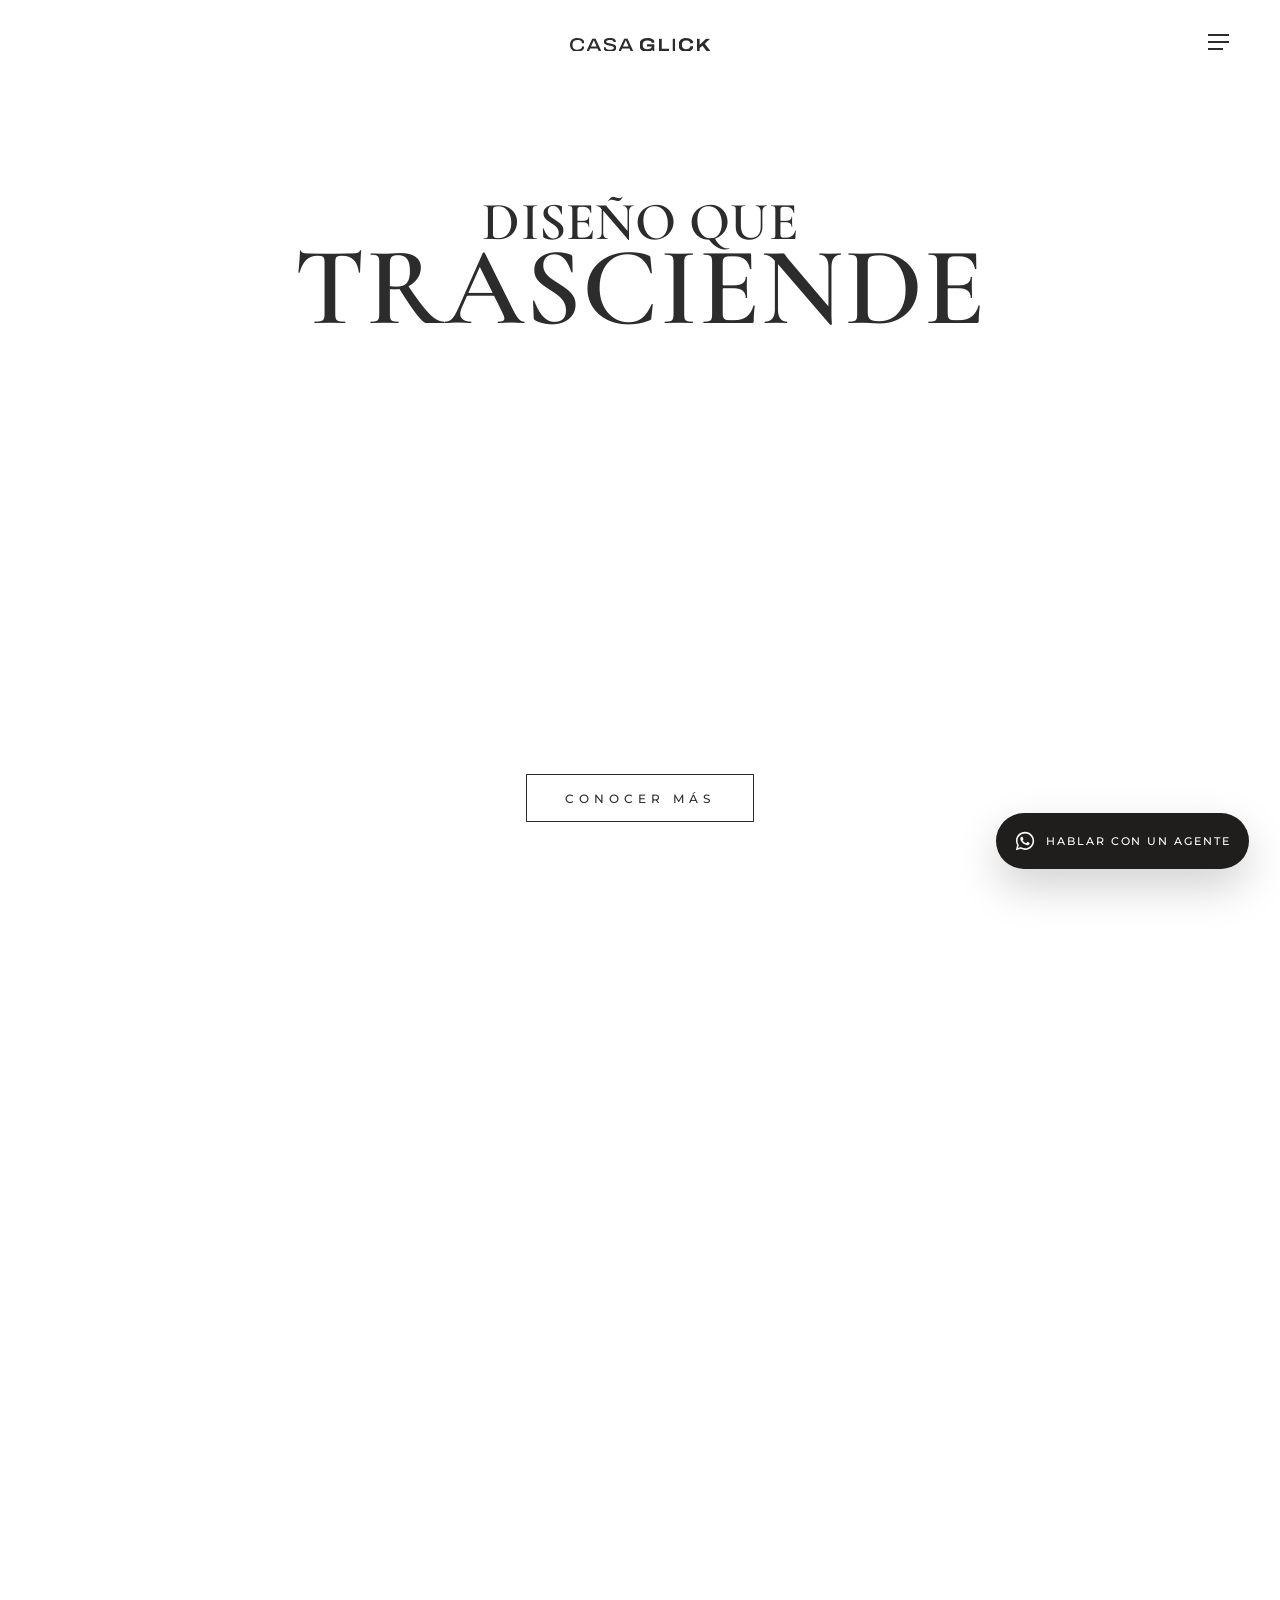
==== furniture/index.html @ c1eacb92 "furniture init" ====
<!doctype html>
<html lang="es">
<head>
  <meta charset="utf-8" />
  <meta name="viewport" content="width=device-width, initial-scale=1" />
  <title>Casa Glick | Diseño que trasciende</title>
  <meta name="description" content="Casa Glick — mobiliario, decoración y soluciones para espacios residenciales, comerciales y hospitality." />
  <link rel="preconnect" href="https://fonts.googleapis.com">
  <link rel="preconnect" href="https://fonts.gstatic.com" crossorigin>
  <link href="https://fonts.googleapis.com/css2?family=Cormorant+Garamond:wght@500;600&family=Montserrat:wght@400;500;600&display=swap" rel="stylesheet">
  <link rel="stylesheet" href="styles.css" />
</head>
<body>
  <header class="hero__header">
    <a class="brand" href="#inicio" aria-label="Casa Glick inicio">
      <svg class="brand__svg" aria-hidden="true" width="1174" height="114" viewBox="0 0 1174 114" fill="none" xmlns="http://www.w3.org/2000/svg">
<mask id="mask0_73_140" style="mask-type:luminance" maskUnits="userSpaceOnUse" x="0" y="0" width="1174" height="114">
<path d="M1173.44 0H0V114H1173.44V0Z" fill="white"/>
</mask>
<g mask="url(#mask0_73_140)">
<mask id="mask1_73_140" style="mask-type:luminance" maskUnits="userSpaceOnUse" x="0" y="-1" width="120" height="115">
<path d="M119.34 -0.0701904H0.134277V113.628H119.34V-0.0701904Z" fill="white"/>
</mask>
<g mask="url(#mask1_73_140)">
<mask id="mask2_73_140" style="mask-type:luminance" maskUnits="userSpaceOnUse" x="0" y="0" width="120" height="114">
<path d="M62.056 113.63C48.6684 113.63 37.3445 111.558 28.1114 107.403C18.8693 103.249 11.8973 96.9621 7.19553 88.5503C2.48475 80.1385 0.142822 69.5935 0.142822 56.9153C0.142822 38.278 5.50862 24.1576 16.2492 14.5712C26.9808 4.98483 42.1989 0.19165 61.8944 0.19165C73.0747 0.19165 82.9718 1.78937 91.6127 4.98482C100.245 8.18028 107.019 12.9217 111.945 19.2003C116.872 25.4876 119.33 33.3726 119.33 42.8467H99.2397C99.2397 36.8789 97.6874 31.9562 94.5918 28.0698C91.4961 24.1835 87.1263 21.2558 81.4823 19.2867C75.8384 17.3176 69.2522 16.333 61.7329 16.333C53.2087 16.333 45.8778 17.7667 39.7403 20.6512C33.6028 23.5271 28.8651 27.8367 25.5452 33.5885C22.2252 39.3403 20.5652 46.4826 20.5652 54.998V58.8326C20.5652 67.4603 22.2252 74.6285 25.5452 80.3198C28.8651 86.0198 33.6208 90.2776 39.8211 93.1017C46.0213 95.9258 53.433 97.3335 62.0649 97.3335C69.7009 97.3335 76.3678 96.3748 82.0656 94.4576C87.7634 92.5403 92.1601 89.6385 95.2647 85.7521C98.3604 81.8657 99.9127 76.9948 99.9127 71.1308H119.339C119.339 80.5012 116.872 88.3603 111.954 94.6994C107.028 101.038 100.281 105.78 91.7025 108.923C83.1244 112.067 73.2452 113.639 62.0739 113.639L62.056 113.63Z" fill="white"/>
</mask>
<g mask="url(#mask2_73_140)">
<mask id="mask3_73_140" style="mask-type:luminance" maskUnits="userSpaceOnUse" x="0" y="0" width="120" height="114">
<path d="M119.519 0H0V113.793H119.519V0Z" fill="white"/>
</mask>
<g mask="url(#mask3_73_140)">
<path d="M119.341 0.19165H0.135498V113.63H119.341V0.19165Z" fill="currentColor"/>
</g>
</g>
</g>
<mask id="mask4_73_140" style="mask-type:luminance" maskUnits="userSpaceOnUse" x="135" y="2" width="128" height="111">
<path d="M262.772 2.14203H135.904V112.212H262.772V2.14203Z" fill="white"/>
</mask>
<g mask="url(#mask4_73_140)">
<path d="M135.904 112.022L187.184 2.14203H211.321L262.763 112.022H240.788L229.635 87.5125H167.704L156.55 112.022H135.904ZM175.026 71.3366H222.304L208.315 40.2629C207.759 39.2007 207.068 37.6979 206.234 35.7807C205.399 33.8634 204.538 31.7993 203.649 29.6143C202.761 27.4293 201.927 25.3479 201.155 23.3702C200.374 21.3925 199.764 19.8725 199.324 18.8102H198.158C197.27 20.9434 196.238 23.4047 195.08 26.177C193.914 28.9579 192.774 31.6179 191.67 34.1829C190.558 36.7479 189.67 38.8293 189.006 40.427L175.026 71.3366Z" fill="currentColor"/>
</g>
<mask id="mask5_73_140" style="mask-type:luminance" maskUnits="userSpaceOnUse" x="278" y="-1" width="109" height="115">
<path d="M386.58 -0.0701904H278.591V113.74H386.58V-0.0701904Z" fill="white"/>
</mask>
<g mask="url(#mask5_73_140)">
<mask id="mask6_73_140" style="mask-type:luminance" maskUnits="userSpaceOnUse" x="278" y="0" width="109" height="114">
<path d="M332.922 113.741C325.609 113.741 318.691 113.18 312.149 112.066C305.617 110.943 299.829 109.078 294.787 106.469C289.744 103.861 285.787 100.363 282.907 95.9935C280.026 91.6235 278.591 86.1307 278.591 79.5239V78.168C278.591 77.6844 278.644 77.2871 278.752 76.9675H298.69C298.573 77.3907 298.493 77.9003 298.439 78.4876C298.385 79.0748 298.358 79.7398 298.358 80.4912C298.358 84.2221 299.767 87.3657 302.593 89.9221C305.42 92.4785 309.43 94.4044 314.635 95.6826C319.839 96.9607 325.878 97.5998 332.742 97.5998C336.179 97.5998 339.499 97.4444 342.711 97.1162C345.923 96.7967 348.938 96.2612 351.765 95.5185C354.591 94.7757 357.05 93.7912 359.158 92.5648C361.258 91.3385 362.918 89.8703 364.147 88.1689C365.368 86.4675 365.978 84.4898 365.978 82.253C365.978 78.9453 364.811 76.2507 362.487 74.178C360.163 72.0967 356.978 70.3953 352.931 69.0566C348.884 67.7266 344.371 66.5521 339.391 65.5417C334.411 64.5312 329.225 63.5207 323.859 62.5016C318.484 61.4912 313.307 60.213 308.327 58.6671C303.338 57.1212 298.824 55.178 294.787 52.8289C290.74 50.4885 287.555 47.5003 285.231 43.873C282.907 40.2457 281.74 35.7721 281.74 30.4348C281.74 25.7453 282.853 21.5048 285.069 17.7221C287.285 13.9394 290.578 10.7439 294.957 8.1271C299.327 5.51892 304.702 3.54118 311.073 2.21118C317.443 0.881184 324.837 0.216187 333.254 0.216187C341.123 0.216187 348.122 0.907099 354.277 2.29755C360.424 3.68801 365.601 5.70892 369.809 8.37756C374.018 11.0462 377.203 14.2935 379.365 18.1366C381.528 21.9712 382.605 26.3498 382.605 31.2466V33.6475H362.999V31.2466C362.999 28.2671 361.779 25.6762 359.347 23.4912C356.906 21.3062 353.505 19.5703 349.127 18.2921C344.748 17.0139 339.678 16.3748 333.927 16.3748C326.838 16.3748 320.934 16.9103 316.232 17.9725C311.521 19.0435 307.977 20.5635 305.599 22.5325C303.212 24.5016 302.028 26.8767 302.028 29.6489C302.028 32.4212 303.221 34.8998 305.599 36.7653C307.977 38.6307 311.189 40.1766 315.236 41.403C319.283 42.6294 323.796 43.7176 328.776 44.6762C333.756 45.6348 338.916 46.6539 344.227 47.7162C349.548 48.7871 354.726 50.0912 359.769 51.6371C364.802 53.183 369.343 55.1521 373.389 57.553C377.427 59.9539 380.613 62.968 382.946 66.5953C385.27 70.2226 386.436 74.6444 386.436 79.8694C386.436 87.9703 384.166 94.5339 379.626 99.543C375.085 104.552 368.795 108.179 360.765 110.416C352.734 112.653 343.456 113.776 332.931 113.776L332.922 113.741Z" fill="white"/>
</mask>
<g mask="url(#mask6_73_140)">
<mask id="mask7_73_140" style="mask-type:luminance" maskUnits="userSpaceOnUse" x="278" y="0" width="109" height="114">
<path d="M386.552 0H278.447V113.793H386.552V0Z" fill="white"/>
</mask>
<g mask="url(#mask7_73_140)">
<path d="M386.3 0.19165H278.589V113.743H386.3V0.19165Z" fill="currentColor"/>
</g>
</g>
</g>
<mask id="mask8_73_140" style="mask-type:luminance" maskUnits="userSpaceOnUse" x="402" y="2" width="128" height="111">
<path d="M529.168 2.14203H402.3V112.212H529.168V2.14203Z" fill="white"/>
</mask>
<g mask="url(#mask8_73_140)">
<path d="M402.3 112.022L453.58 2.14203H477.717L529.159 112.022H507.184L496.031 87.5125H434.1L422.947 112.022H402.3ZM441.422 71.3366H488.7L474.72 40.2629C474.164 39.2007 473.473 37.6979 472.639 35.7807C471.804 33.8634 470.943 31.7993 470.064 29.6143C469.175 27.4293 468.341 25.3479 467.569 23.3702C466.788 21.3925 466.178 19.8725 465.739 18.8102H464.572C463.684 20.9434 462.661 23.4047 461.494 26.177C460.328 28.9579 459.188 31.6179 458.085 34.1829C456.972 36.7479 456.084 38.8293 455.42 40.427L441.44 71.3366H441.422Z" fill="currentColor"/>
</g>
<mask id="mask9_73_140" style="mask-type:luminance" maskUnits="userSpaceOnUse" x="578" y="0" width="130" height="114">
<path d="M707.551 0.112732H578.709V113.983H707.551V0.112732Z" fill="white"/>
</mask>
<g mask="url(#mask9_73_140)">
<mask id="mask10_73_140" style="mask-type:luminance" maskUnits="userSpaceOnUse" x="578" y="0" width="130" height="114">
<path d="M641.439 113.785C620.954 113.785 605.421 109.147 594.842 99.88C584.263 90.6045 578.978 76.32 578.978 57.035C578.978 44.3482 581.607 33.7945 586.865 25.3741C592.124 16.9536 599.795 10.6405 609.872 6.42591C619.949 2.22 631.963 0.112732 645.925 0.112732C654.674 0.112732 662.785 0.941819 670.26 2.59136C677.734 4.24955 684.266 6.74547 689.857 10.105C695.447 13.4646 699.79 17.6705 702.894 22.74C705.999 27.8009 707.542 33.7427 707.542 40.5655H680.964C680.964 37.1541 680.049 34.2005 678.228 31.6959C676.397 29.1914 673.903 27.1359 670.753 25.5382C667.595 23.9405 663.97 22.74 659.869 21.9368C655.769 21.1423 651.453 20.7364 646.912 20.7364C640.604 20.7364 634.951 21.4273 629.971 22.8177C624.982 24.2082 620.72 26.3327 617.185 29.2173C613.641 32.0932 610.958 35.6427 609.127 39.8486C607.297 44.0632 606.382 49.0464 606.382 54.7982V59.1164C606.382 67.01 607.88 73.4527 610.868 78.4618C613.856 83.4709 618.208 87.1759 623.906 89.5768C629.603 91.9777 636.557 93.1695 644.75 93.1695C652.395 93.1695 658.927 92.3146 664.356 90.6132C669.784 88.9118 673.966 86.4591 676.9 83.2636C679.834 80.0682 681.296 76.225 681.296 71.7514V70.6286H642.426V51.4473H707.542V111.885H690.763L688.268 98.9386C684.5 102.35 680.265 105.148 675.563 107.333C670.852 109.518 665.675 111.142 660.031 112.204C654.387 113.266 648.177 113.802 641.43 113.802L641.439 113.785Z" fill="white"/>
</mask>
<g mask="url(#mask10_73_140)">
<mask id="mask11_73_140" style="mask-type:luminance" maskUnits="userSpaceOnUse" x="578" y="0" width="130" height="114">
<path d="M707.641 0.000305176H578.862V113.793H707.641V0.000305176Z" fill="white"/>
</mask>
<g mask="url(#mask11_73_140)">
<path d="M707.551 0.112732H578.978V113.724H707.551V0.112732Z" fill="currentColor"/>
</g>
</g>
</g>
<mask id="mask12_73_140" style="mask-type:luminance" maskUnits="userSpaceOnUse" x="738" y="1" width="93" height="111">
<path d="M830.166 1.80505H738.086V111.996H830.166V1.80505Z" fill="white"/>
</mask>
<g mask="url(#mask12_73_140)">
<mask id="mask13_73_140" style="mask-type:luminance" maskUnits="userSpaceOnUse" x="738" y="2" width="93" height="110">
<path d="M738.355 111.842V2.065H765.086V90.1041H830.166V111.842H738.355Z" fill="white"/>
</mask>
<g mask="url(#mask13_73_140)">
<mask id="mask14_73_140" style="mask-type:luminance" maskUnits="userSpaceOnUse" x="738" y="1" width="93" height="111">
<path d="M830.175 1.86438H738.221V111.926H830.175V1.86438Z" fill="white"/>
</mask>
<g mask="url(#mask14_73_140)">
<path d="M830.166 2.065H738.355V111.738H830.166V2.065Z" fill="currentColor"/>
</g>
</g>
</g>
<mask id="mask15_73_140" style="mask-type:luminance" maskUnits="userSpaceOnUse" x="852" y="2" width="27" height="110">
<path d="M878.977 2.06409H852.247V111.841H878.977V2.06409Z" fill="white"/>
</mask>
<g mask="url(#mask15_73_140)">
<mask id="mask16_73_140" style="mask-type:luminance" maskUnits="userSpaceOnUse" x="852" y="1" width="28" height="111">
<path d="M879.059 1.86499H852.14V111.927H879.059V1.86499Z" fill="white"/>
</mask>
<g mask="url(#mask16_73_140)">
<path d="M878.978 2.06372H852.248V111.797H878.978V2.06372Z" fill="currentColor"/>
</g>
</g>
<mask id="mask17_73_140" style="mask-type:luminance" maskUnits="userSpaceOnUse" x="905" y="0" width="124" height="114">
<path d="M1028.13 0.112732H905.743V113.759H1028.13V0.112732Z" fill="white"/>
</mask>
<g mask="url(#mask17_73_140)">
<mask id="mask18_73_140" style="mask-type:luminance" maskUnits="userSpaceOnUse" x="906" y="0" width="122" height="114">
<path d="M969.452 113.748C955.615 113.748 943.986 111.667 934.574 107.513C925.161 103.359 918.055 97.0713 913.236 88.6508C908.418 80.2304 906.013 69.6336 906.013 56.8431C906.013 38.1972 911.468 24.0767 922.371 14.4904C933.273 4.89536 948.912 0.102173 969.281 0.102173C980.686 0.102173 990.789 1.81218 999.592 5.21491C1008.39 8.62628 1015.29 13.6094 1020.27 20.1558C1025.25 26.7108 1027.74 34.7772 1027.74 44.3722H1001.33C1001.33 39.2595 999.977 34.9672 997.259 31.504C994.549 28.0408 990.78 25.3808 985.971 23.5154C981.152 21.6499 975.535 20.7172 969.12 20.7172C961.367 20.7172 954.835 22.0472 949.523 24.7158C944.211 27.3758 940.191 31.2449 937.481 36.3058C934.771 41.3667 933.416 47.4726 933.416 54.6063V59.0799C933.416 66.3258 934.771 72.4836 937.481 77.5445C940.191 82.6054 944.211 86.4744 949.523 89.1344C954.835 91.8031 961.367 93.1331 969.12 93.1331C975.867 93.1331 981.708 92.2522 986.635 90.499C991.561 88.7372 995.383 86.1031 998.093 82.5881C1000.8 79.0731 1002.17 74.8154 1002.17 69.7976H1027.9C1027.9 79.2804 1025.43 87.2777 1020.51 93.7722C1015.58 100.275 1008.74 105.233 1000 108.635C991.256 112.047 981.071 113.748 969.452 113.748Z" fill="white"/>
</mask>
<g mask="url(#mask18_73_140)">
<mask id="mask19_73_140" style="mask-type:luminance" maskUnits="userSpaceOnUse" x="905" y="0" width="124" height="114">
<path d="M1028.08 0H905.977V113.793H1028.08V0Z" fill="white"/>
</mask>
<g mask="url(#mask19_73_140)">
<path d="M1027.87 0.112427H906.013V113.758H1027.87V0.112427Z" fill="currentColor"/>
</g>
</g>
</g>
<mask id="mask20_73_140" style="mask-type:luminance" maskUnits="userSpaceOnUse" x="1054" y="1" width="120" height="111">
<path d="M1173.37 1.80505H1054.33V111.953H1173.37V1.80505Z" fill="white"/>
</mask>
<g mask="url(#mask20_73_140)">
<mask id="mask21_73_140" style="mask-type:luminance" maskUnits="userSpaceOnUse" x="1054" y="2" width="120" height="110">
<path d="M1054.33 111.842V2.065H1081.07V55.4291L1138.67 2.065H1172.37L1124.06 47.1209L1173.37 111.842H1140.66L1104.97 63.7373L1081.07 83.0741V111.842H1054.33Z" fill="white"/>
</mask>
<g mask="url(#mask21_73_140)">
<mask id="mask22_73_140" style="mask-type:luminance" maskUnits="userSpaceOnUse" x="1054" y="1" width="120" height="111">
<path d="M1173.44 1.86438H1054.14V111.926H1173.44V1.86438Z" fill="white"/>
</mask>
<g mask="url(#mask22_73_140)">
<path d="M1173.37 2.065H1054.33V111.954H1173.37V2.065Z" fill="currentColor"/>
</g>
</g>
</g>
</g>
</svg>

    </a>

  </header>

  <button class="menu-toggle menu-toggle--global" type="button" aria-label="Abrir menú" aria-expanded="false" aria-controls="site-menu">
    <span></span>
    <span></span>
    <span></span>
  </button>

  <nav class="site-menu" id="site-menu" aria-hidden="true">
    <div class="site-menu__panel">
      <button class="site-menu__close" type="button" aria-label="Cerrar menú">
        <span></span>
        <span></span>
      </button>
      <a href="productos.html?filter=todo">Productos</a>
    </div>
  </nav>
  <main>
    <section class="hero scroll-section" id="inicio" aria-label="Casa Glick hero">
      <picture class="hero__background" aria-hidden="true">
        <source media="(max-width: 760px)" srcset="assets/hero-mobile.webp" />
        <img src="assets/hero-desk.webp" alt="" />
      </picture>

      <div class="hero__content">
        <h1 class="hero__title reveal reveal--title">
          <span>Diseño que</span>
          <strong>Trasciende</strong>
        </h1>

        <a class="hero__button reveal reveal--button" href="#productos">Conocer más</a>
      </div>
    </section>

    <section class="products scroll-section" id="productos" aria-labelledby="products-title">
      <div class="products__motion section-motion-content">
        <div class="products__intro">
        <h2 id="products-title">Piezas que elevan cada espacio.</h2>
        <p>Explora nuestra curaduría de mobiliario y decoración para proyectos residenciales, comerciales y de hospitality.</p>
      </div>

        <div class="products__grid" aria-label="Categorías de producto">
        <a class="product-category" href="productos.html?filter=poltronas" aria-label="Ver categoría Poltronas">
          <span class="product-category__media">
            <img src="assets/category-poltrona.webp" alt="Poltrona de piel café Casa Glick" loading="lazy" />
          </span>
          <span class="product-category__title">Poltronas</span>
        </a>

        <a class="product-category" href="productos.html?filter=sillas" aria-label="Ver categoría Sillas">
          <span class="product-category__media">
            <img src="assets/category-sillas.webp" alt="Silla contemporánea Casa Glick" loading="lazy" />
          </span>
          <span class="product-category__title">Sillas</span>
        </a>

        <a class="product-category" href="productos.html?filter=mesas" aria-label="Ver categoría Mesas">
          <span class="product-category__media">
            <img src="assets/category-mesas.webp" alt="Mesa auxiliar con cubierta de mármol" loading="lazy" />
          </span>
          <span class="product-category__title">Mesas</span>
        </a>

        <a class="product-category" href="productos.html?filter=sofas" aria-label="Ver categoría Sofás">
          <span class="product-category__media">
            <img src="assets/category-sofas.webp" alt="Sofá contemporáneo de piel café" loading="lazy" />
          </span>
          <span class="product-category__title">Sofás</span>
        </a>

        <a class="product-category" href="productos.html?filter=decoracion" aria-label="Ver categoría Decoración">
          <span class="product-category__media">
            <img src="assets/category-decoracion.webp" alt="Cuadro decorativo en tonos cálidos" loading="lazy" />
          </span>
          <span class="product-category__title">Decoración</span>
        </a>
        </div>

        <div class="products__actions">
          <a class="primary-button products__view-all" href="productos.html?filter=todo">Ver todo</a>
        </div>
      </div>
    </section>

    <section class="about scroll-section" id="about" aria-labelledby="about-title">
      <div class="about__motion section-motion-content">
        <figure class="about__media" aria-label="Mesa de trabajo Casa Glick con planos, materiales y acabados">
          <img src="assets/about-materials.webp" alt="Mesa de trabajo Casa Glick con planos, muestras de mármol, acabados y selección de materiales" loading="lazy" />
        </figure>

        <div class="about__content">
          <div class="about__text">
            <h2 id="about-title">Casa Glick</h2>
            <p>Integramos diseño, fabricación, suministro e instalación para desarrollar espacios donde cada detalle responde a una misma visión.</p>
            <p>Un equipo que coordina cada etapa para lograr resultados consistentes y una ejecución impecable.</p>
            <a class="about__link" href="#productos">
              <span>Descubre nuestro enfoque</span>
              <span aria-hidden="true">→</span>
            </a>
          </div>
        </div>
      </div>
    </section>

    <section class="lifestyle scroll-section" id="lifestyle" aria-label="Lifestyle Casa Glick">
      <div class="lifestyle__motion section-motion-content">
        <div class="lifestyle__carousel" aria-label="Carrusel de ambientes y lifestyle de productos">
          <div class="lifestyle__track">
            <figure class="lifestyle-item" aria-label="Mujer leyendo en poltrona de cuero">
              <img src="assets/lifestyle-reading-chair.webp" alt="Ambiente Casa Glick con mujer leyendo en poltrona de cuero marrón" loading="lazy">
            </figure>
            <figure class="lifestyle-item" aria-label="Mujer sentada en silla de comedor">
              <img src="assets/lifestyle-dining-chair.webp" alt="Ambiente Casa Glick con silla tapizada junto a mesa de comedor" loading="lazy">
            </figure>
            <figure class="lifestyle-item" aria-label="Mesa lateral con cubierta de mármol">
              <img src="assets/lifestyle-side-table.webp" alt="Ambiente Casa Glick con mesa lateral de base dorada y cubierta de mármol oscuro" loading="lazy">
            </figure>
            <figure class="lifestyle-item" aria-label="Sofá de piel en sala">
              <img src="assets/lifestyle-sofa.webp" alt="Ambiente Casa Glick con sofá de piel color café en sala contemporánea" loading="lazy">
            </figure>
          </div>
        </div>
      </div>
    </section>
  </main>


  <a class="whatsapp-float" href="https://wa.me/?text=Hola%2C%20me%20interesa%20conocer%20m%C3%A1s%20sobre%20Casa%20Glick." target="_blank" rel="noopener" aria-label="Hablar con un agente por WhatsApp">
    <svg class="whatsapp-float__icon" viewBox="0 0 24 24" aria-hidden="true">
      <path fill="currentColor" d="M12.04 2C6.57 2 2.12 6.37 2.12 11.75c0 1.72.46 3.4 1.33 4.88L2 22l5.51-1.41a10.07 10.07 0 0 0 4.53 1.1c5.47 0 9.92-4.37 9.92-9.75S17.51 2 12.04 2Zm0 17.97c-1.46 0-2.88-.39-4.12-1.12l-.3-.18-3.27.84.87-3.11-.2-.32a8.02 8.02 0 0 1-1.2-4.33c0-4.42 3.69-8.02 8.22-8.02s8.22 3.6 8.22 8.02-3.69 8.22-8.22 8.22Zm4.5-6.02c-.25-.12-1.47-.71-1.7-.79-.23-.08-.39-.12-.56.12-.16.24-.64.79-.78.95-.14.16-.29.18-.54.06-.25-.12-1.05-.38-2-1.2-.74-.65-1.24-1.45-1.39-1.69-.14-.24-.02-.37.11-.49.11-.11.25-.29.37-.43.12-.14.16-.24.25-.41.08-.16.04-.31-.02-.43-.06-.12-.56-1.32-.77-1.81-.2-.47-.41-.41-.56-.42h-.48c-.16 0-.43.06-.66.31-.23.24-.87.83-.87 2.02s.89 2.34 1.02 2.5c.12.16 1.75 2.62 4.24 3.67.59.25 1.05.4 1.41.51.59.18 1.13.16 1.56.1.48-.07 1.47-.59 1.68-1.16.21-.57.21-1.06.14-1.16-.06-.1-.22-.16-.47-.28Z"/>
    </svg>
    <span class="whatsapp-float__label">Hablar con un agente</span>
  </a>

  <script src="script.js"></script>
</body>
</html>
---- furniture/styles.css ----
:root {
  --bg: #e7e7e7;
  --ink: #2c2c2c;
  --muted: #5d5d5a;
  --line: rgba(44, 44, 44, 0.26);
  --white: #ffffff;
  --product-offset-y: 100px;
  --button-offset-y: 50px;
}

* {
  box-sizing: border-box;
}

html {
  scroll-behavior: smooth;
  scroll-snap-type: y proximity;
}

body {
  margin: 0;
  background: #e7e7e7;
  color: var(--ink);
  font-family: "Montserrat", system-ui, -apple-system, BlinkMacSystemFont, "Segoe UI", sans-serif;
}

a {
  color: inherit;
  text-decoration: none;
}

.hero {
  position: relative;
  min-height: 100svh;
  display: grid;
  grid-template-rows: 1fr;
  scroll-snap-align: start;
  overflow: hidden;
  background: var(--bg);
}

.hero__header {
  width: 100%;
  height: clamp(72px, 7vw, 92px);
  display: flex;
  align-items: center;
  justify-content: center;
  position: fixed;
  inset: 0 0 auto 0;
  padding: 0 clamp(24px, 4vw, 54px);
  z-index: 120;
  background: rgba(231, 231, 231, 0.66);
  backdrop-filter: blur(18px);
  -webkit-backdrop-filter: blur(18px);
}

.brand {
  font-size: clamp(27px, 3.1vw, 34px);
  line-height: 1;
  letter-spacing: 0.055em;
  font-weight: 600;
}

.hero__content {
  width: min(100%, 1080px);
  margin: 0 auto;
  padding: clamp(54px, 7vw, 82px) 24px clamp(42px, 6vw, 70px);
  display: flex;
  flex-direction: column;
  align-items: center;
  justify-content: center;
}

.hero__title {
  position: relative;
  z-index: 2;
  margin: 0;
  text-align: center;
  font-family: "Cormorant Garamond", Georgia, serif;
  text-transform: uppercase;
  color: var(--ink);
  font-weight: 600;
  line-height: 0.82;
  letter-spacing: -0.018em;
}

.hero__title span {
  display: block;
  font-size: clamp(38px, 4.2vw, 56px);
  letter-spacing: 0.005em;
}

.hero__title strong {
  display: block;
  margin-top: -0.02em;
  font-size: clamp(64px, 8.7vw, 116px);
  font-weight: 600;
  letter-spacing: 0.012em;
}

.hero__product {
  width: min(76vw, 745px);
  margin: clamp(20px, 3.4vw, 34px) 0 clamp(34px, 4.8vw, 54px);
  position: relative;
  top: var(--product-offset-y);
}

.hero__product img {
  display: block;
  width: 100%;
  height: auto;
  object-fit: contain;
}

.hero__button {
  position: relative;
  top: var(--button-offset-y);
  display: inline-flex;
  align-items: center;
  justify-content: center;
  min-width: 228px;
  min-height: 48px;
  padding: 15px 28px;
  border: 1px solid var(--ink);
  background: transparent;
  color: var(--ink);
  text-transform: uppercase;
  font-size: 12px;
  font-weight: 500;
  letter-spacing: 0.42em;
  transition: background 220ms ease, color 220ms ease, transform 220ms ease;
}

.hero__button:hover {
  background: var(--ink);
  color: var(--white);
  transform: translateY(-2px);
}

.menu-toggle {
  position: fixed;
  right: clamp(24px, 4vw, 54px);
  top: clamp(24px, 3.2vw, 34px);
  width: 21px;
  height: 16px;
  z-index: 140;
  border: 0;
  padding: 0;
  background: transparent;
  color: var(--ink);
  display: inline-flex;
  flex-direction: column;
  justify-content: space-between;
  cursor: pointer;
}

.menu-toggle span {
  display: block;
  width: 100%;
  height: 2px;
  background: currentColor;
  transform-origin: center;
  transition: transform 520ms cubic-bezier(0.16, 1, 0.3, 1), opacity 320ms ease, width 320ms ease;
}

.menu-toggle span:nth-child(3) {
  width: 74%;
}

body.menu-open .menu-toggle span:nth-child(1) {
  transform: translateY(7px) rotate(45deg);
}

body.menu-open .menu-toggle span:nth-child(2) {
  opacity: 0;
}

body.menu-open .menu-toggle span:nth-child(3) {
  width: 100%;
  transform: translateY(-7px) rotate(-45deg);
}

.site-menu {
  position: fixed;
  inset: 0;
  z-index: 110;
  pointer-events: none;
  background: rgba(231, 231, 231, 0);
  transition: background 520ms ease;
}

.site-menu__panel {
  position: absolute;
  top: 0;
  right: 0;
  width: min(420px, 100%);
  min-height: 100%;
  padding: clamp(118px, 12vw, 150px) clamp(28px, 5vw, 56px) 48px;
  background: rgba(231, 231, 231, 0.82);
  backdrop-filter: blur(22px);
  -webkit-backdrop-filter: blur(22px);
  border-left: 1px solid rgba(44, 44, 44, 0.12);
  transform: translateX(100%);
  transition: transform 720ms cubic-bezier(0.16, 1, 0.3, 1);
  display: flex;
  flex-direction: column;
  gap: 50px;
}

.site-menu__panel a {
  font-family: "Montserrat", system-ui, -apple-system, BlinkMacSystemFont, "Segoe UI", sans-serif;
  font-size: clamp(12px, 1.3vw, 16px);
  line-height: 1;
  text-transform: uppercase;
  letter-spacing: 0.24em;
  transition: color 220ms ease, transform 220ms ease;
}

.site-menu__panel a:hover {
  color: #c38f43;
  transform: translateX(4px);
}


body.menu-open {
  overflow: hidden;
}

body.menu-open .site-menu {
  pointer-events: auto;
  background: rgba(44, 44, 44, 0.12);
}

body.menu-open .site-menu__panel {
  transform: translateX(0);
}

.scroll-section {
  min-height: 100svh;
  scroll-snap-align: start;
  transition: opacity 1100ms cubic-bezier(0.16, 1, 0.3, 1), transform 1100ms cubic-bezier(0.16, 1, 0.3, 1);
  will-change: opacity, transform;
}


.section-reveal {
  opacity: 0;
  transform: translateY(74px);
  transition: opacity 1600ms cubic-bezier(0.16, 1, 0.3, 1), transform 1600ms cubic-bezier(0.16, 1, 0.3, 1);
  will-change: opacity, transform;
}

.section-reveal--delay {
  transition-delay: 220ms;
}

.scroll-section.is-visible-section .section-reveal {
  opacity: 1;
  transform: translateY(0);
}


.products {
  min-height: 100svh;
  padding: clamp(118px, 11vw, 145px) clamp(24px, 7vw, 92px) clamp(64px, 7vw, 90px);
  background: var(--bg);
  color: var(--ink);
  display: flex;
  flex-direction: column;
  justify-content: center;
}

.products__intro {
  width: min(100%, 620px);
  margin: 0 auto;
  text-align: center;
}


.products__intro h2 {
  margin: 0;
  font-family: "Cormorant Garamond", Georgia, serif;
  font-size: clamp(32px, 3.2vw, 42px);
  line-height: 1.05;
  font-weight: 600;
  color: var(--ink);
}

.products__intro p {
  max-width: 540px;
  margin: 24px auto 0;
  color: rgba(44, 44, 44, 0.48);
  line-height: 1.55;
  font-size: 14px;
}

.products__grid {
  width: min(100%, 980px);
  margin: clamp(144px, 13.5vw, 176px) auto 0;
  display: grid;
  grid-template-columns: repeat(4, minmax(0, 1fr));
  gap: clamp(28px, 3.2vw, 40px);
}

.product-category {
  display: block;
  text-align: center;
  outline-offset: 8px;
}

.product-category__media {
  display: block;
  aspect-ratio: 1 / 1;
  overflow: hidden;
  background: #e5e5e5;
}

.product-category__media img {
  display: block;
  width: 100%;
  height: 100%;
  object-fit: cover;
  transition: transform 700ms cubic-bezier(0.16, 1, 0.3, 1), filter 700ms cubic-bezier(0.16, 1, 0.3, 1);
}

.product-category__title {
  display: block;
  margin-top: 20px;
  text-transform: uppercase;
  letter-spacing: 0.32em;
  font-size: 13px;
  font-weight: 500;
  color: #121212;
  transition: color 220ms ease, transform 220ms ease;
}

.product-category:hover .product-category__media img {
  transform: scale(1.045);
  filter: contrast(1.02);
}

.product-category:hover .product-category__title {
  color: #c38f43;
  transform: translateY(-1px);
}

@media (max-width: 760px) {
  .hero {
    min-height: 100svh;
  }

  .hero__header {
    padding-top: 31px;
  }

  .menu-toggle {
    width: 17px;
    height: 13px;
    top: 24px;
    right: 24px;
  }

  body.menu-open .menu-toggle span:nth-child(1) {
    transform: translateY(5.5px) rotate(45deg);
  }

  body.menu-open .menu-toggle span:nth-child(3) {
    transform: translateY(-5.5px) rotate(-45deg);
  }

  .brand {
    font-size: 25px;
  }

  .hero__content {
    justify-content: start;
    padding-top: clamp(82px, 18vh, 128px);
    padding-bottom: 64px;
  }

  .hero__title span {
    font-size: clamp(31px, 9.3vw, 42px);
  }

  .hero__title strong {
    font-size: clamp(54px, 15.8vw, 76px);
  }

  .hero__product {
    width: min(96vw, 500px);
    margin-top: 42px;
    margin-bottom: 70px;
    margin-left: auto;
    margin-right: auto;
    display: flex;
    justify-content: center;
  }

  .hero__button {
    min-width: 216px;
    font-size: 11px;
    letter-spacing: 0.36em;
  }

  .products {
    min-height: 100svh;
    padding: 104px 22px 64px;
  }

  .products__intro p {
    font-size: 13px;
  }

  .products__grid {
    grid-template-columns: repeat(2, minmax(0, 1fr));
    gap: 34px 18px;
    margin-top: 108px;
  }

  .product-category__title {
    margin-top: 15px;
    font-size: 10px;
    letter-spacing: 0.28em;
  }
}

@media (max-width: 420px) {
  .hero__content {
    padding-inline: 16px;
  }

  .hero__title strong {
    font-size: clamp(48px, 15vw, 64px);
  }

  .hero__product {
    width: 104vw;
    max-width: 430px;
    margin-top: 46px;
    margin-bottom: 76px;
    transform: translateX(-1.5vw);
  }

  .products {
    padding-inline: 18px;
  }


  .products__intro h2 {
    font-size: 31px;
  }

  .products__grid {
    gap: 30px 14px;
  }
}

/* Entrada del hero */
.brand,
.reveal {
  opacity: 0;
  transform: translateY(34px);
  will-change: opacity, transform;
}

.hero.is-visible .brand {
  animation: heroRise 1600ms cubic-bezier(0.16, 1, 0.3, 1) 120ms forwards;
}

.hero.is-visible .reveal--title {
  animation: heroRise 1800ms cubic-bezier(0.16, 1, 0.3, 1) 360ms forwards;
}

.hero.is-visible .reveal--product {
  animation: productRise 2300ms cubic-bezier(0.16, 1, 0.3, 1) 760ms forwards;
}

.hero.is-visible .reveal--button {
  animation: heroRise 1700ms cubic-bezier(0.16, 1, 0.3, 1) 1250ms forwards;
}

@keyframes heroRise {
  from {
    opacity: 0;
    transform: translateY(42px);
  }

  to {
    opacity: 1;
    transform: translateY(0);
  }
}

@keyframes productRise {
  from {
    opacity: 0;
    transform: translateY(76px) scale(0.982);
  }

  to {
    opacity: 1;
    transform: translateY(0) scale(1);
  }
}

@media (prefers-reduced-motion: reduce) {
  .brand,
  .reveal,
  .section-reveal,
  .scroll-section {
    opacity: 1;
    transform: none;
    animation: none !important;
    transition: none !important;
  }
}

.brand {
  display: inline-flex;
  width: clamp(105px, 11vw, 145px);
  color: var(--ink);
}

.brand__svg {
  display: block;
  width: 100%;
  height: auto;
}

/* Ocultado suave por dirección/posición */
.hero__content,
.scroll-section .section-reveal {
  transition: opacity 1600ms cubic-bezier(0.16, 1, 0.3, 1), transform 1600ms cubic-bezier(0.16, 1, 0.3, 1);
  will-change: opacity, transform;
}

.scroll-section.is-before .section-reveal,
.hero.scroll-section.is-before .hero__content {
  opacity: 0;
  transform: translateY(-92px);
  pointer-events: none;
}

.scroll-section.is-after .section-reveal,
.hero.scroll-section.is-after .hero__content {
  opacity: 0;
  transform: translateY(92px);
  pointer-events: none;
}

.scroll-section.is-visible-section .section-reveal,
.hero.scroll-section.is-visible-section .hero__content {
  opacity: 1;
  transform: translateY(0);
  pointer-events: auto;
}

@media (max-width: 760px) {
  .hero__header {
    height: 76px;
    padding-top: 0;
  }

  .menu-toggle span {
    height: 2px;
  }

  .site-menu__panel a {
    font-size: 12px;
  }
}


/* Ajustes v4 */
.hero__header {
  position: fixed;
  top: 0;
  left: 0;
  right: 0;
  z-index: 300;
  transform: translateZ(0);
}

.brand {
  opacity: 1;
  transform: none;
  animation: none !important;
}

.site-menu {
  z-index: 260;
}

.menu-toggle {
  z-index: 340;
}


body.menu-open .brand {
  opacity: 1;
  transform: none;
}


/* Ajustes v6: transicion de bloques mas suave y menu simplificado */
.site-menu__panel {
  gap: 0;
  justify-content: center;
}

.site-menu__panel a {
  margin: 0 0 100px;
}

.site-menu__panel a:last-child {
  margin-bottom: 0;
}

/* Evita el ocultado brusco por clases anteriores */
.scroll-section.is-before .section-reveal,
.scroll-section.is-after .section-reveal,
.scroll-section.is-visible-section .section-reveal,
.hero.scroll-section.is-before .hero__content,
.hero.scroll-section.is-after .hero__content,
.hero.scroll-section.is-visible-section .hero__content {
  opacity: var(--section-opacity, 1);
  transform: translate3d(0, var(--section-shift, 0px), 0);
  pointer-events: auto;
}

.hero__content,
.scroll-section .section-reveal {
  opacity: var(--section-opacity, 0);
  transform: translate3d(0, var(--section-shift, 44px), 0);
  transition:
    opacity 1800ms cubic-bezier(0.16, 1, 0.3, 1),
    transform 1800ms cubic-bezier(0.16, 1, 0.3, 1);
  will-change: opacity, transform;
}

.products__grid {
  margin-top: clamp(216px, 20.25vw, 264px);
}

@media (max-width: 760px) {
  .products__grid {
    margin-top: 162px;
  }

  .site-menu__panel {
    align-items: flex-start;
  }

  .site-menu__panel a {
    margin-bottom: 72px;
  }
}

/* Ajustes v7: elimina overlay fantasma y mejora salida vertical */
.site-menu {
  visibility: hidden;
  opacity: 0;
  background: transparent !important;
  transition: opacity 520ms ease, visibility 0ms linear 520ms;
}

body.menu-open .site-menu {
  visibility: visible;
  opacity: 1;
  background: rgba(44, 44, 44, 0.08) !important;
  transition: opacity 520ms ease, visibility 0ms linear 0ms;
}

.hero__content,
.section-motion-content {
  opacity: var(--motion-opacity, 1) !important;
  transform: translate3d(0, var(--motion-y, 0px), 0) !important;
  transition: opacity 460ms cubic-bezier(0.16, 1, 0.3, 1), transform 460ms cubic-bezier(0.16, 1, 0.3, 1) !important;
  will-change: opacity, transform;
}

.products__motion {
  width: 100%;
}

/* Desactiva reglas anteriores que movian cada elemento por separado */
.scroll-section .section-reveal,
.scroll-section.is-before .section-reveal,
.scroll-section.is-after .section-reveal,
.scroll-section.is-visible-section .section-reveal {
  opacity: 1 !important;
  transform: none !important;
  pointer-events: auto;
}

/* Mas aire entre texto y categorias */
.products__grid {
  margin-top: clamp(252px, 24vw, 312px) !important;
}

@media (max-width: 760px) {
  .products__grid {
    margin-top: 190px !important;
  }
}

/* Ajustes v8 */
.products__grid {
  margin-top: clamp(176px, 16.8vw, 218px) !important;
}

.site-menu {
  background: transparent !important;
  transition: opacity 520ms cubic-bezier(0.16, 1, 0.3, 1), visibility 0ms linear 520ms !important;
}

.site-menu__panel {
  background: #e7e7e7 !important;
  color: var(--ink);
  box-shadow: -24px 0 80px rgba(44, 44, 44, 0.08);
  transition: transform 720ms cubic-bezier(0.16, 1, 0.3, 1) !important;
}

body.menu-open .site-menu {
  background: rgba(231, 231, 231, 0.08) !important;
  backdrop-filter: none;
  -webkit-backdrop-filter: none;
}

main {
  transition: filter 720ms cubic-bezier(0.16, 1, 0.3, 1), transform 720ms cubic-bezier(0.16, 1, 0.3, 1);
  will-change: filter, transform;
}

body.menu-open main {
  filter: blur(9px);
  transform: scale(0.992);
}

.hero__content,
.section-motion-content {
  transition: opacity 900ms cubic-bezier(0.16, 1, 0.3, 1), transform 900ms cubic-bezier(0.16, 1, 0.3, 1) !important;
}

@media (max-width: 760px) {
  .products__grid {
    margin-top: 133px !important;
  }

  body.menu-open main {
    filter: blur(7px);
  }
}

/* Ajustes v9 */
:root {
  --bg: #ffffff;
  --white: #ffffff;
}

html,
body,
.hero,
.products,
main {
  background: #ffffff !important;
}

.hero__header {
  background: rgba(255, 255, 255, 0.72) !important;
  backdrop-filter: blur(18px) saturate(1.08);
  -webkit-backdrop-filter: blur(18px) saturate(1.08);
}

.products__grid {
  margin-top: clamp(132px, 12.6vw, 164px) !important;
}

.product-category__media {
  background: #fafafa !important;
}

.site-menu {
  background: transparent !important;
  opacity: 1 !important;
  visibility: visible !important;
  pointer-events: none;
  transition: none !important;
}

.site-menu__panel {
  background: #ffffff !important;
  border-left: 0 !important;
  box-shadow: none !important;
  opacity: 0;
  transform: translate3d(100%, 0, 0);
  transition:
    transform 560ms cubic-bezier(0.16, 1, 0.3, 1),
    opacity 260ms ease !important;
  will-change: transform, opacity;
}

body.menu-open .site-menu {
  pointer-events: auto;
  background: transparent !important;
  backdrop-filter: none !important;
  -webkit-backdrop-filter: none !important;
}

body.menu-open .site-menu__panel {
  opacity: 1;
  transform: translate3d(0, 0, 0);
}

body.menu-open main {
  filter: blur(9px) brightness(0.96);
  transform: scale(0.992);
}

@media (max-width: 760px) {
  .products__grid {
    margin-top: 100px !important;
  }

  .site-menu__panel {
    width: min(330px, 86vw);
  }

  body.menu-open main {
    filter: blur(7px) brightness(0.96);
  }
}

/* About */
.about {
  min-height: 100svh;
  background: #ffffff;
  color: var(--ink);
  scroll-snap-align: start;
  overflow: hidden;
}

.about__motion {
  min-height: 100svh;
  display: grid;
  grid-template-columns: minmax(0, 1.15fr) minmax(360px, 0.85fr);
  align-items: stretch;
}

.about__media {
  margin: 0;
  min-height: 100svh;
  overflow: hidden;
  background: #fafafa;
}

.about__media img {
  display: block;
  width: 100%;
  height: 100%;
  min-height: 100svh;
  object-fit: cover;
}

.about__content {
  min-height: 100svh;
  display: flex;
  flex-direction: column;
  justify-content: center;
  padding: clamp(108px, 11vw, 150px) clamp(52px, 8vw, 84px) clamp(70px, 8vw, 100px);
  max-width: 560px;
}

.about__content h2 {
  margin: 0 0 26px;
  font-family: "Cormorant Garamond", Georgia, serif;
  font-size: clamp(40px, 4vw, 56px);
  line-height: 0.96;
  font-weight: 500;
  letter-spacing: 0.06em;
  text-transform: uppercase;
  color: #222222;
}

.about__content p {
  margin: 0 0 24px;
  font-size: clamp(14px, 1.15vw, 16px);
  line-height: 1.55;
  letter-spacing: 0.02em;
  color: rgba(30, 30, 30, 0.78);
  text-align: justify;
}

.about__link {
  width: fit-content;
  margin-top: 30px;
  display: inline-flex;
  align-items: center;
  gap: 22px;
  border-bottom: 1px solid rgba(30, 30, 30, 0.48);
  padding-bottom: 8px;
  text-transform: uppercase;
  font-size: 10px;
  line-height: 1;
  letter-spacing: 0.08em;
  color: rgba(30, 30, 30, 0.7);
  transition: color 220ms ease, border-color 220ms ease, gap 220ms ease;
}

.about__link:hover {
  color: #c38f43;
  border-color: rgba(195, 143, 67, 0.7);
  gap: 28px;
}

/* Ajuste adicional: productos mas compacto */
.products__grid {
  margin-top: clamp(99px, 9.45vw, 123px) !important;
}

@media (max-width: 900px) {
  .about__motion {
    grid-template-columns: 1fr;
  }

  .about__media {
    min-height: 48svh;
    height: 48svh;
  }

  .about__media img {
    min-height: 48svh;
  }

  .about__content {
    min-height: 52svh;
    max-width: none;
    padding: 54px 26px 70px;
  }
}

@media (max-width: 760px) {
  .products__grid {
    margin-top: 75px !important;
  }

  .about__media {
    height: 48svh;
    min-height: 48svh;
  }

  .about__content {
    padding: 48px 24px 64px;
  }

  .about__content h2 {
    font-size: 38px;
    margin-bottom: 24px;
  }

  .about__content p {
    font-size: 14px;
    line-height: 1.58;
  }
}

/* Ajustes v10: transicion de secciones + About 50/50 */
.hero__content,
.section-motion-content {
  opacity: var(--motion-opacity, 0) !important;
  transform: translate3d(0, var(--motion-y, 70px), 0) !important;
  transition:
    opacity 820ms cubic-bezier(0.16, 1, 0.3, 1),
    transform 820ms cubic-bezier(0.16, 1, 0.3, 1) !important;
  will-change: opacity, transform;
}

.hero.is-visible .hero__content {
  opacity: var(--motion-opacity, 1) !important;
}

.about {
  min-height: 100svh !important;
  height: 100svh;
  background: #ffffff !important;
  color: #1C1A1A !important;
  overflow: hidden;
}

.about__motion {
  min-height: 100svh !important;
  height: 100svh;
  display: grid !important;
  grid-template-columns: 1fr 1fr !important;
  align-items: stretch !important;
}

.about__media {
  margin: 0 !important;
  height: 100svh !important;
  min-height: 100svh !important;
  overflow: hidden !important;
  background: #fafafa !important;
}

.about__media img {
  width: 100% !important;
  height: 100% !important;
  min-height: 0 !important;
  object-fit: cover !important;
  object-position: center center !important;
  display: block !important;
}

.about__content {
  min-height: 100svh !important;
  height: 100svh !important;
  width: 100% !important;
  max-width: none !important;
  display: flex !important;
  flex-direction: column !important;
  justify-content: center !important;
  align-items: flex-start !important;
  padding: clamp(90px, 9vw, 130px) clamp(66px, 8vw, 116px) clamp(74px, 8vw, 110px) !important;
  color: #1C1A1A !important;
}

.about__content h2 {
  color: #1C1A1A !important;
  font-size: clamp(37px, 3.5vw, 50px) !important;
  margin: 0 0 26px !important;
}

.about__content p {
  max-width: 525px;
  color: #1C1A1A !important;
  font-size: clamp(10.5px, 0.86vw, 12px) !important;
  line-height: 1.58 !important;
  letter-spacing: 0.025em !important;
  text-align: justify !important;
  margin: 0 0 22px !important;
}

.about__link {
  color: #1C1A1A !important;
  border-bottom-color: rgba(28, 26, 26, 0.48) !important;
}

@media (max-width: 900px) {
  .about {
    height: auto;
    min-height: 100svh !important;
    overflow: visible;
  }

  .about__motion {
    height: auto;
    min-height: 100svh !important;
    grid-template-columns: 1fr !important;
  }

  .about__media {
    height: 50svh !important;
    min-height: 50svh !important;
  }

  .about__content {
    height: auto !important;
    min-height: 50svh !important;
    padding: 56px 26px 72px !important;
    align-items: flex-start !important;
  }

  .about__content p {
    font-size: 12px !important;
  }
}

/* Ajustes v11: fade real en scroll, about mas centrado e imagenes finales */
html {
  scroll-snap-type: y proximity;
}

.hero__content,
.section-motion-content {
  opacity: var(--motion-opacity, 0) !important;
  transform: translate3d(0, var(--motion-y, 70px), 0) !important;
  transition:
    opacity 520ms linear,
    transform 980ms cubic-bezier(0.16, 1, 0.3, 1) !important;
  will-change: opacity, transform;
}

.product-category__media {
  background: #fafafa !important;
}

.product-category__media img {
  object-fit: contain !important;
  padding: clamp(18px, 2.4vw, 32px);
}

.about__content {
  align-items: center !important;
  padding-left: clamp(52px, 6vw, 88px) !important;
  padding-right: clamp(52px, 6vw, 88px) !important;
}

.about__content h2,
.about__content p,
.about__link {
  width: min(100%, 430px) !important;
}

.about__content h2 {
  margin-bottom: 24px !important;
}

.about__content p {
  max-width: 430px !important;
  font-size: clamp(10px, 0.82vw, 11.5px) !important;
  line-height: 1.56 !important;
  margin-bottom: 20px !important;
}

.about__link {
  margin-top: 54px !important;
}

@media (max-width: 900px) {
  .about__content {
    align-items: center !important;
    padding-left: 28px !important;
    padding-right: 28px !important;
  }

  .about__content h2,
  .about__content p,
  .about__link {
    width: min(100%, 440px) !important;
  }

  .about__link {
    margin-top: 42px !important;
  }
}

@media (max-width: 760px) {
  .product-category__media img {
    padding: 16px;
  }
}

/* Ajustes v12: fade real sin variables, mobile 1 pantalla y text button limpio */
.hero__content,
.section-motion-content {
  opacity: 0;
  transform: translate3d(0, 70px, 0);
  transition:
    opacity 760ms ease,
    transform 1040ms cubic-bezier(0.16, 1, 0.3, 1) !important;
  will-change: opacity, transform;
}

.hero.is-visible .hero__content {
  opacity: 1;
}

.products,
.about {
  height: 100svh !important;
  min-height: 100svh !important;
  overflow: hidden !important;
}

.products__motion,
.about__motion {
  height: 100svh !important;
  min-height: 100svh !important;
}

.products {
  padding-top: clamp(96px, 9vw, 120px) !important;
  padding-bottom: clamp(36px, 4vw, 54px) !important;
}

.products__grid {
  margin-top: clamp(74px, 7.2vw, 94px) !important;
}

.about__content {
  justify-content: center !important;
  align-items: center !important;
}

.about__content h2,
.about__content p {
  width: min(100%, 410px) !important;
}

.about__content p {
  max-width: 410px !important;
  margin-bottom: 18px !important;
}

.about__link {
  width: fit-content !important;
  max-width: none !important;
  margin-top: 64px !important;
  gap: 24px !important;
  border-bottom: 1px solid rgba(28, 26, 26, 0.48) !important;
}

.about__link span:last-child {
  display: inline-block;
  font-size: 0;
  width: 30px;
  height: 1px;
  background: currentColor;
  position: relative;
  top: -1px;
}

.about__link span:last-child::after {
  content: "";
  position: absolute;
  right: 0;
  top: 50%;
  width: 7px;
  height: 7px;
  border-top: 1px solid currentColor;
  border-right: 1px solid currentColor;
  transform: translateY(-50%) rotate(45deg);
}

@media (max-width: 900px) {
  .products,
  .about {
    height: 100svh !important;
    min-height: 100svh !important;
    overflow: hidden !important;
  }

  .products {
    padding: 86px 20px 28px !important;
    justify-content: center !important;
  }

  .products__intro h2 {
    font-size: clamp(26px, 7vw, 34px) !important;
  }

  .products__intro p {
    font-size: 11.5px !important;
    line-height: 1.45 !important;
    margin-top: 16px !important;
  }

  .products__grid {
    margin-top: clamp(44px, 8vh, 62px) !important;
    gap: clamp(20px, 4vh, 28px) 18px !important;
  }

  .product-category__media img {
    padding: 14px !important;
  }

  .product-category__title {
    margin-top: 12px !important;
    font-size: 9px !important;
  }

  .about__motion {
    grid-template-columns: 1fr !important;
    grid-template-rows: 50svh 50svh !important;
    height: 100svh !important;
    min-height: 100svh !important;
  }

  .about__media {
    height: 50svh !important;
    min-height: 50svh !important;
  }

  .about__content {
    height: 50svh !important;
    min-height: 50svh !important;
    padding: 34px 24px 42px !important;
    justify-content: center !important;
  }

  .about__content h2,
  .about__content p {
    width: min(100%, 420px) !important;
  }

  .about__content h2 {
    font-size: 35px !important;
    margin-bottom: 18px !important;
  }

  .about__content p {
    font-size: 10.8px !important;
    line-height: 1.48 !important;
    margin-bottom: 14px !important;
  }

  .about__link {
    margin-top: 34px !important;
  }
}

@media (max-width: 420px) {
  .products {
    padding-top: 78px !important;
  }

  .products__grid {
    margin-top: 40px !important;
    gap: 20px 16px !important;
  }

  .about__media {
    height: 49svh !important;
    min-height: 49svh !important;
  }

  .about__motion {
    grid-template-rows: 49svh 51svh !important;
  }

  .about__content {
    height: 51svh !important;
    min-height: 51svh !important;
    padding: 30px 20px 38px !important;
  }
}

/* Fix v5: motion estable sin ocultar secciones */
.hero__content,
.section-motion-content {
  opacity: 1 !important;
  transform: translate3d(0, 0, 0) !important;
  transition:
    opacity 900ms cubic-bezier(0.16, 1, 0.3, 1),
    transform 1100ms cubic-bezier(0.16, 1, 0.3, 1) !important;
  will-change: opacity, transform;
}

.products,
.about {
  position: relative;
  height: 100svh !important;
  min-height: 100svh !important;
  overflow: hidden !important;
  background: #ffffff !important;
}

.products__motion,
.about__motion {
  height: 100svh !important;
  min-height: 100svh !important;
}

/* About: 50/50 desktop y texto centrado en su bloque */
.about__motion {
  display: grid !important;
  grid-template-columns: 1fr 1fr !important;
}

.about__media {
  height: 100svh !important;
  min-height: 100svh !important;
}

.about__media img {
  height: 100% !important;
  width: 100% !important;
  object-fit: cover !important;
  object-position: center center !important;
}

.about__content {
  height: 100svh !important;
  min-height: 100svh !important;
  color: #1C1A1A !important;
  display: flex !important;
  flex-direction: column !important;
  justify-content: center !important;
  align-items: center !important;
  padding: clamp(96px, 9vw, 130px) clamp(54px, 6.5vw, 92px) clamp(74px, 7vw, 110px) !important;
}

.about__content h2,
.about__content p {
  width: min(100%, 410px) !important;
  color: #1C1A1A !important;
}

.about__content p {
  max-width: 410px !important;
  font-size: clamp(10px, 0.82vw, 11.5px) !important;
  line-height: 1.56 !important;
}

.about__link {
  width: fit-content !important;
  margin-top: 66px !important;
  padding-bottom: 8px !important;
  border-bottom: 1px solid rgba(28, 26, 26, 0.5) !important;
  color: #1C1A1A !important;
  display: inline-flex !important;
  align-items: center !important;
  gap: 24px !important;
}

.about__link span:last-child {
  display: inline-block !important;
  font-size: 0 !important;
  width: 34px !important;
  height: 1px !important;
  background: currentColor !important;
  position: relative !important;
  top: 0 !important;
}

.about__link span:last-child::after {
  content: "" !important;
  position: absolute !important;
  right: 0 !important;
  top: 50% !important;
  width: 7px !important;
  height: 7px !important;
  border-top: 1px solid currentColor !important;
  border-right: 1px solid currentColor !important;
  transform: translateY(-50%) rotate(45deg) !important;
}

@media (max-width: 900px) {
  .about__motion {
    grid-template-columns: 1fr !important;
    grid-template-rows: 50svh 50svh !important;
  }

  .about__media,
  .about__content {
    height: 50svh !important;
    min-height: 50svh !important;
  }

  .about__content {
    padding: 32px 24px 40px !important;
  }

  .about__content h2 {
    font-size: 35px !important;
    margin-bottom: 18px !important;
  }

  .about__content p {
    font-size: 10.8px !important;
    line-height: 1.48 !important;
    margin-bottom: 14px !important;
  }

  .about__link {
    margin-top: 34px !important;
  }
}

/* Ajuste v6: hero con imagen desktop/mobile de fondo */
:root {
  --bg: #ffffff;
}

body,
.hero,
.hero__header,
.site-menu__panel {
  background: #ffffff !important;
}

.hero {
  position: relative !important;
  background: #ffffff !important;
  overflow: hidden !important;
}

.hero__background {
  position: absolute;
  inset: 0;
  z-index: 0;
  width: 100%;
  height: 100%;
  pointer-events: none;
}

.hero__background img {
  display: block;
  width: 100%;
  height: 100%;
  object-fit: cover;
  object-position: center center;
}

.hero__content {
  position: relative !important;
  z-index: 2 !important;
  min-height: 100svh !important;
  width: 100% !important;
  max-width: none !important;
  padding: clamp(88px, 9vw, 118px) 24px clamp(60px, 7vw, 82px) !important;
  display: flex !important;
  flex-direction: column !important;
  align-items: center !important;
  justify-content: flex-start !important;
}

.hero__title {
  margin-top: clamp(74px, 9.4vh, 118px) !important;
}

.hero__button {
  position: absolute !important;
  top: auto !important;
  bottom: clamp(52px, 8.4vh, 82px) !important;
  left: 50% !important;
  transform: translateX(-50%) !important;
}

.hero__button:hover {
  transform: translateX(-50%) translateY(-2px) !important;
}

.hero__product {
  display: none !important;
}

/* Fade mas evidente para las secciones que salen */
.hero__content,
.section-motion-content {
  transition:
    opacity 520ms linear,
    transform 1020ms cubic-bezier(0.16, 1, 0.3, 1) !important;
}

@media (max-width: 760px) {
  .hero__background img {
    object-position: center center;
  }

  .hero__content {
    padding: 82px 18px 54px !important;
  }

  .hero__title {
    margin-top: clamp(142px, 18vh, 172px) !important;
  }

  .hero__title span {
    font-size: clamp(30px, 8vw, 42px) !important;
  }

  .hero__title strong {
    font-size: clamp(55px, 15vw, 78px) !important;
  }

  .hero__button {
    bottom: clamp(64px, 8.5vh, 92px) !important;
  }
}

/* Ajustes v7: hero final, entrada premium y navbar transparente en hero */
.hero__header {
  background: transparent !important;
  backdrop-filter: none !important;
  -webkit-backdrop-filter: none !important;
  transition:
    background 520ms cubic-bezier(0.16, 1, 0.3, 1),
    backdrop-filter 520ms cubic-bezier(0.16, 1, 0.3, 1),
    -webkit-backdrop-filter 520ms cubic-bezier(0.16, 1, 0.3, 1),
    box-shadow 520ms cubic-bezier(0.16, 1, 0.3, 1) !important;
}

body.is-scrolled .hero__header,
body.menu-open .hero__header {
  background: rgba(255, 255, 255, 0.74) !important;
  backdrop-filter: blur(18px) saturate(1.08) !important;
  -webkit-backdrop-filter: blur(18px) saturate(1.08) !important;
  box-shadow: none !important;
}

.hero__background {
  opacity: 0;
  transform: translate3d(0, 42px, 0) scale(1.012);
  will-change: opacity, transform;
}

.hero.is-visible .hero__background {
  animation: heroBackgroundRise 1800ms cubic-bezier(0.16, 1, 0.3, 1) 120ms forwards;
}

.hero__title {
  opacity: 0;
  transform: translate3d(0, 42px, 0);
  will-change: opacity, transform;
}

.hero.is-visible .hero__title {
  animation: heroTitleRise 1700ms cubic-bezier(0.16, 1, 0.3, 1) 320ms forwards !important;
}

.hero__button {
  opacity: 0;
  will-change: opacity, transform;
  transform: translate3d(-50%, 42px, 0) !important;
}

.hero.is-visible .hero__button {
  animation: heroButtonRise 1650ms cubic-bezier(0.16, 1, 0.3, 1) 760ms forwards !important;
}

.hero__button:hover {
  transform: translate3d(-50%, -2px, 0) !important;
}

@keyframes heroBackgroundRise {
  from {
    opacity: 0;
    transform: translate3d(0, 42px, 0) scale(1.012);
  }
  to {
    opacity: 1;
    transform: translate3d(0, 0, 0) scale(1);
  }
}

@keyframes heroTitleRise {
  from {
    opacity: 0;
    transform: translate3d(0, 42px, 0);
  }
  to {
    opacity: 1;
    transform: translate3d(0, 0, 0);
  }
}

@keyframes heroButtonRise {
  from {
    opacity: 0;
    transform: translate3d(-50%, 42px, 0);
  }
  to {
    opacity: 1;
    transform: translate3d(-50%, 0, 0);
  }
}

@media (prefers-reduced-motion: reduce) {
  .hero__background,
  .hero__title,
  .hero__button {
    opacity: 1 !important;
    transform: none !important;
    animation: none !important;
  }

  .hero__button {
    transform: translateX(-50%) !important;
  }
}

/* Ajustes v8: hero desaparece como bloque, Productos centrado y CTA About limpio */
.hero__background,
.hero__content,
.section-motion-content {
  transition:
    opacity 220ms linear,
    transform 760ms cubic-bezier(0.16, 1, 0.3, 1) !important;
  will-change: opacity, transform !important;
}

.products {
  height: 100svh !important;
  min-height: 100svh !important;
  display: flex !important;
  align-items: center !important;
  justify-content: center !important;
  padding: clamp(84px, 8vw, 112px) clamp(24px, 7vw, 92px) clamp(48px, 5vw, 72px) !important;
}

.products__motion {
  width: 100% !important;
  height: auto !important;
  min-height: 0 !important;
}

.products__grid {
  margin-top: clamp(62px, 6.2vw, 82px) !important;
}

.about__content {
  align-items: center !important;
}

.about__text {
  width: min(100%, 410px) !important;
  color: #1C1A1A !important;
}

.about__text h2,
.about__text p {
  width: 100% !important;
  color: #1C1A1A !important;
}

.about__text p {
  max-width: 410px !important;
}

.about__link {
  align-self: flex-start !important;
  width: fit-content !important;
  max-width: none !important;
  margin-top: 60px !important;
  gap: 18px !important;
  padding-bottom: 7px !important;
  border-bottom: 1px solid rgba(28, 26, 26, 0.48) !important;
}

.about__link span:last-child {
  width: 22px !important;
  height: 1px !important;
}

.about__link span:last-child::after {
  width: 5px !important;
  height: 5px !important;
}

.about__link:hover {
  gap: 22px !important;
}

@media (max-width: 900px) {
  .products {
    padding: 84px 20px 34px !important;
  }

  .products__grid {
    margin-top: clamp(42px, 7vh, 56px) !important;
  }

  .about__text {
    width: min(100%, 420px) !important;
  }

  .about__link {
    margin-top: 32px !important;
  }
}

@media (max-width: 420px) {
  .products__grid {
    margin-top: 38px !important;
  }
}

/* Ajustes v9: categorias nuevas, hover estable y hero sale antes */
.products__grid {
  grid-template-columns: repeat(5, minmax(0, 1fr)) !important;
  max-width: 1120px !important;
}

.hero__button:hover {
  background: transparent !important;
  color: var(--ink) !important;
  transform: translate3d(-50%, 0, 0) !important;
}

.hero__button:focus-visible {
  transform: translate3d(-50%, 0, 0) !important;
}

.product-category__media img[src*="category-sillas"] {
  padding: clamp(16px, 2vw, 28px) !important;
}

@media (max-width: 900px) {
  .products__grid {
    grid-template-columns: repeat(3, minmax(0, 1fr)) !important;
    max-width: 680px !important;
  }
}

@media (max-width: 760px) {
  .products__grid {
    grid-template-columns: repeat(2, minmax(0, 1fr)) !important;
  }
}

@media (max-width: 420px) {
  .products__grid {
    gap: 18px 14px !important;
  }
}

/* Ajustes v10: botón hero sin salto, categorías más legibles y quinto elemento centrado */
.hero__button,
.hero__button:hover,
.hero__button:focus,
.hero__button:focus-visible,
.hero__button:active {
  transform: translate3d(-50%, -2px, 0) !important;
  transition: opacity 420ms ease, background 260ms ease, color 260ms ease, border-color 260ms ease !important;
}

.hero.is-visible .hero__button {
  animation: heroButtonRise 1650ms cubic-bezier(0.16, 1, 0.3, 1) 760ms forwards !important;
}

@keyframes heroButtonRise {
  from {
    opacity: 0;
    transform: translate3d(-50%, 42px, 0);
  }
  to {
    opacity: 1;
    transform: translate3d(-50%, -2px, 0);
  }
}

.product-category__title {
  font-size: clamp(12px, 0.95vw, 14px) !important;
}

@media (max-width: 760px) {
  .product-category__title {
    font-size: clamp(11px, 2.8vw, 13px) !important;
  }

  .products__grid .product-category:last-child {
    grid-column: 1 / -1 !important;
    width: calc((100% - 18px) / 2) !important;
    justify-self: center !important;
  }
}

@media (max-width: 420px) {
  .products__grid .product-category:last-child {
    width: calc((100% - 14px) / 2) !important;
  }
}

/* Ajustes v11: Products centrado, cards mas grandes y labels mas discretos */
.products {
  padding: clamp(62px, 5.8vw, 88px) clamp(20px, 4.5vw, 56px) clamp(52px, 5.4vw, 80px) !important;
  align-items: center !important;
  justify-content: center !important;
}

.products__motion {
  width: min(100%, 1344px) !important;
  margin: -3vh auto 0 !important;
}

.products__grid {
  width: min(100%, 1344px) !important;
  max-width: 1344px !important;
  grid-template-columns: repeat(5, minmax(0, 1fr)) !important;
  gap: clamp(30px, 3vw, 42px) !important;
  margin-top: clamp(54px, 5.2vw, 70px) !important;
}

.product-category__media {
  width: 100% !important;
  aspect-ratio: 1 / 1 !important;
}

.product-category__media img {
  padding: clamp(12px, 1.8vw, 24px) !important;
}

.product-category__title {
  margin-top: 18px !important;
  font-size: clamp(9.5px, 0.76vw, 11.2px) !important;
  letter-spacing: 0.34em !important;
}

@media (max-width: 900px) {
  .products {
    padding: 78px 20px 40px !important;
  }

  .products__motion {
    margin-top: 0 !important;
  }

  .products__grid {
    max-width: 720px !important;
    gap: 24px 18px !important;
    margin-top: 46px !important;
  }

  .product-category__title {
    font-size: clamp(8.8px, 2.2vw, 10.4px) !important;
  }
}

@media (max-width: 760px) {
  .products__grid {
    grid-template-columns: repeat(2, minmax(0, 1fr)) !important;
  }

  .products__grid .product-category:last-child {
    grid-column: 1 / -1 !important;
    width: calc((100% - 18px) / 2) !important;
    justify-self: center !important;
  }
}

@media (max-width: 420px) {
  .products {
    padding: 78px 20px 36px !important;
  }

  .products__grid {
    gap: 22px 14px !important;
    margin-top: 42px !important;
  }

  .products__grid .product-category:last-child {
    width: calc((100% - 14px) / 2) !important;
  }
}

/* Lifestyle carousel v17 */
.lifestyle {
  position: relative;
  height: 100svh !important;
  min-height: 100svh !important;
  overflow: hidden !important;
  background: #ffffff !important;
  scroll-snap-align: start;
}

.lifestyle__motion {
  --lifestyle-gap: clamp(16px, 1.55vw, 22px);
  --lifestyle-tile: clamp(230px, 22vw, 310px);
  height: 100svh !important;
  min-height: 100svh !important;
  width: 100% !important;
  display: flex;
  align-items: center;
  justify-content: center;
  padding: clamp(82px, 8vw, 108px) clamp(28px, 3.4vw, 48px) clamp(42px, 5vw, 58px);
}

.lifestyle__carousel {
  width: min(calc((var(--lifestyle-tile) * 3) + (var(--lifestyle-gap) * 2)), calc(100vw - 56px));
  max-width: 100%;
  overflow: hidden;
  margin: 0 auto;
}

.lifestyle__track {
  display: grid;
  grid-template-rows: repeat(2, var(--lifestyle-tile));
  grid-auto-columns: var(--lifestyle-tile);
  grid-auto-flow: column dense;
  gap: var(--lifestyle-gap);
  width: max-content;
  min-width: max-content;
  max-width: none;
  overflow-x: auto;
  overflow-y: hidden;
  scroll-snap-type: x proximity;
  scroll-behavior: smooth;
  scrollbar-width: none;
  cursor: grab;
  padding: 0;
  align-content: center;
}

.lifestyle__track::-webkit-scrollbar {
  display: none;
}

.lifestyle__track.is-dragging {
  cursor: grabbing;
  scroll-behavior: auto;
}

.lifestyle-item {
  margin: 0;
  overflow: hidden;
  background: #d9d9d9;
  scroll-snap-align: start;
}

.lifestyle-card__placeholder {
  width: 100%;
  height: 100%;
  background: #d9d9d9;
}

.lifestyle-item img {
  display: block;
  width: 100%;
  height: 100%;
  object-fit: cover;
}

/* Desktop: one large image plus two small stacked images. */
.lifestyle-item:nth-child(3n + 1) {
  grid-row: span 2;
  grid-column: span 2;
}

.lifestyle-item:nth-child(3n + 2) {
  grid-row: 1;
  grid-column: span 1;
}

.lifestyle-item:nth-child(3n + 3) {
  grid-row: 2;
  grid-column: span 1;
}

@media (max-width: 1100px) and (min-width: 701px) {
  .lifestyle__motion {
    --lifestyle-gap: 14px;
    --lifestyle-tile: clamp(190px, 22vw, 245px);
    padding: 86px 24px 42px;
  }

  .lifestyle__carousel {
    width: min(calc((var(--lifestyle-tile) * 3) + (var(--lifestyle-gap) * 2)), calc(100vw - 48px));
  }
}

/* Mobile: vertical gallery, no horizontal carousel. */
@media (max-width: 700px) {
  .lifestyle {
    height: auto !important;
    min-height: 100svh !important;
    overflow: visible !important;
    scroll-snap-align: start;
  }

  .lifestyle__motion {
    height: auto !important;
    min-height: 100svh !important;
    display: block !important;
    padding: 86px 18px 42px !important;
  }

  .lifestyle__carousel {
    overflow: visible !important;
    width: 100% !important;
  }

  .lifestyle__track {
    display: flex !important;
    flex-direction: column !important;
    gap: 14px !important;
    overflow: visible !important;
    cursor: default !important;
    padding-bottom: 0 !important;
    scroll-snap-type: none !important;
    width: 100% !important;
    min-width: 0 !important;
  }

  .lifestyle-item,
  .lifestyle-item:nth-child(n) {
    width: 100% !important;
    aspect-ratio: 1 / 1 !important;
    grid-column: auto !important;
    grid-row: auto !important;
    min-height: 0 !important;
  }

  .lifestyle-item:nth-child(3n + 1) {
    aspect-ratio: 4 / 5 !important;
  }

  .lifestyle-item.is-loop-clone {
    display: none !important;
  }
}


/* Products listing page */
.primary-button {
  display: inline-flex;
  align-items: center;
  justify-content: center;
  min-width: 184px;
  min-height: 46px;
  padding: 14px 28px;
  border: 1px solid #1c1a1a;
  background: transparent;
  color: #1c1a1a;
  text-transform: uppercase;
  font-size: 11px;
  line-height: 1;
  font-weight: 500;
  letter-spacing: 0.34em;
  transition: background 240ms ease, color 240ms ease, border-color 240ms ease;
}

.primary-button:hover,
.primary-button:focus-visible {
  background: #1c1a1a;
  color: #ffffff;
}

.products__actions {
  display: flex;
  justify-content: center;
  margin-top: clamp(30px, 3.2vw, 46px);
}

.products__view-all {
  min-width: 168px;
}

body.product-page {
  min-height: 100svh;
  background: #ffffff !important;
  color: #2c2c2c;
  overflow-x: hidden;
}

body.product-page .hero__header {
  background: rgba(255, 255, 255, 0.78) !important;
  backdrop-filter: blur(18px) saturate(1.08) !important;
  -webkit-backdrop-filter: blur(18px) saturate(1.08) !important;
  box-shadow: none !important;
}

.product-header__brand {
  color: #2c2c2c;
}

.products-page {
  min-height: 100svh;
  background: #ffffff;
  padding: clamp(132px, 12vw, 156px) clamp(18px, 5vw, 64px) clamp(56px, 7vw, 84px);
}

.products-page__inner {
  width: min(100%, 1160px);
  margin: 0 auto;
}

.products-page h1 {
  margin: 0;
  color: #050505;
  font-size: clamp(27px, 2.55vw, 34px);
  line-height: 1.12;
  font-weight: 300;
  letter-spacing: 0.27em;
  text-transform: uppercase;
}

.products-filter {
  display: flex;
  align-items: center;
  flex-wrap: wrap;
  gap: 18px clamp(24px, 3.3vw, 36px);
  margin-top: clamp(46px, 4.4vw, 58px);
}

.products-filter__item {
  position: relative;
  appearance: none;
  border: 0;
  border-radius: 0;
  background: transparent;
  padding: 0 0 5px;
  color: rgba(44, 44, 44, 0.38);
  font-family: inherit;
  font-size: 11px;
  line-height: 1;
  font-weight: 400;
  letter-spacing: 0.34em;
  text-transform: uppercase;
  cursor: pointer;
  transition: color 220ms ease;
}

.products-filter__item::after {
  content: "";
  position: absolute;
  left: 0;
  right: 0.34em;
  bottom: 0;
  height: 1px;
  background: currentColor;
  transform: scaleX(0);
  transform-origin: left center;
  transition: transform 240ms ease;
}

.products-filter__item:hover,
.products-filter__item.is-active {
  color: #111111;
}

.products-filter__item.is-active::after {
  transform: scaleX(1);
}

.products-list {
  display: grid;
  grid-template-columns: repeat(5, minmax(0, 1fr));
  gap: clamp(28px, 2.4vw, 32px);
  margin-top: clamp(94px, 7.6vw, 104px);
}

.product-card {
  display: flex;
  align-items: center;
  justify-content: center;
  aspect-ratio: 1 / 1;
  background: #fafafa;
  overflow: hidden;
  transition: opacity 260ms ease, transform 260ms ease;
}

.product-card img {
  display: block;
  width: 100%;
  height: 100%;
  object-fit: contain;
  padding: clamp(20px, 2.2vw, 34px);
  transition: transform 700ms cubic-bezier(0.16, 1, 0.3, 1);
}

.product-card:hover img {
  transform: scale(1.035);
}

.product-card--empty::before {
  content: "";
  width: 100%;
  height: 100%;
  background: #fafafa;
}

.product-card.is-hidden {
  display: none;
}

@media (max-width: 900px) {
  .products__actions {
    margin-top: 26px;
  }

  .products-page {
    padding: 122px 22px 54px;
  }

  .products-page__inner {
    width: min(100%, 680px);
  }

  .products-filter {
    gap: 16px 24px;
    margin-top: 38px;
  }

  .products-list {
    grid-template-columns: repeat(3, minmax(0, 1fr));
    gap: 28px;
    margin-top: 56px;
  }
}

@media (max-width: 640px) {
  .primary-button {
    min-width: 156px;
    min-height: 42px;
    font-size: 10px;
    letter-spacing: 0.28em;
  }

  .products-page {
    padding: 108px 18px 44px;
  }

  .products-page h1 {
    font-size: clamp(21px, 6.2vw, 26px);
    letter-spacing: 0.2em;
  }

  .products-filter {
    width: 100%;
    overflow-x: auto;
    flex-wrap: nowrap;
    gap: 20px;
    margin-top: 30px;
    padding-bottom: 8px;
    scrollbar-width: none;
  }

  .products-filter::-webkit-scrollbar {
    display: none;
  }

  .products-filter__item {
    flex: 0 0 auto;
    font-size: 8.5px;
    letter-spacing: 0.28em;
    padding-bottom: 4px;
  }

  .products-list {
    grid-template-columns: repeat(2, minmax(0, 1fr));
    gap: 18px;
    margin-top: 42px;
  }

  .product-card img {
    padding: 18px;
  }
}

/* Product detail page */
.product-card__link {
  display: flex;
  align-items: center;
  justify-content: center;
  width: 100%;
  height: 100%;
  color: inherit;
  text-decoration: none;
}

.product-detail-page {
  min-height: 100svh;
  background: #ffffff;
  color: #1e1e1e;
}

.product-detail {
  width: min(100%, 1120px);
  margin: 0 auto;
  padding: 116px 28px 72px;
}

.product-breadcrumb {
  display: flex;
  align-items: center;
  gap: 13px;
  margin: 0 0 52px;
  color: rgba(44, 44, 44, 0.34);
  font-size: 10px;
  line-height: 1;
  letter-spacing: 0.34em;
  text-transform: uppercase;
}

.product-breadcrumb a,
.product-breadcrumb span {
  color: inherit;
  text-decoration: none;
}

.product-breadcrumb a:hover {
  color: rgba(44, 44, 44, 0.72);
}

.product-detail__layout {
  display: grid;
  grid-template-columns: minmax(0, 1.16fr) minmax(340px, 0.84fr);
  gap: clamp(46px, 5.4vw, 76px);
  align-items: start;
}

.product-gallery {
  display: grid;
  grid-template-columns: repeat(2, minmax(0, 1fr));
  gap: 20px;
}

.product-gallery__item {
  position: relative;
  display: flex;
  align-items: center;
  justify-content: center;
  margin: 0;
  aspect-ratio: 1 / 1;
  overflow: hidden;
  background: #f7f5f2;
}

.product-gallery__item--hero {
  grid-column: 1 / -1;
}

.product-gallery__item img {
  display: block;
  width: 100%;
  height: 100%;
  object-fit: cover;
}

.product-gallery__item--hero img,
.product-gallery__item:nth-child(2) img,
.product-gallery__item:nth-child(3) img {
  object-fit: contain;
  padding: clamp(34px, 4vw, 62px);
}

.product-info {
  position: sticky;
  top: 124px;
  padding-top: 34px;
}

.product-info h1 {
  margin: 0 0 28px;
  color: #050505;
  font-family: "Cormorant Garamond", serif;
  font-size: clamp(46px, 5vw, 64px);
  line-height: 0.95;
  font-weight: 500;
  letter-spacing: 0.01em;
  text-transform: uppercase;
}

.product-info__description {
  max-width: 390px;
  margin: 0;
  color: rgba(44, 44, 44, 0.42);
  font-size: 12px;
  line-height: 1.6;
  font-weight: 400;
  letter-spacing: 0.12em;
}

.product-info__divider {
  width: 100%;
  height: 1px;
  margin: 38px 0 32px;
  background: rgba(44, 44, 44, 0.18);
}

.product-option,
.product-spec {
  margin: 0 0 28px;
}

.product-option h2,
.product-spec h2 {
  margin: 0 0 16px;
  color: #2c2c2c;
  font-size: 11px;
  line-height: 1;
  font-weight: 600;
  letter-spacing: 0.22em;
  text-transform: uppercase;
}

.product-swatches {
  display: flex;
  align-items: center;
  gap: 12px;
}

.product-swatch {
  appearance: none;
  width: 32px;
  height: 32px;
  border: 1px solid transparent;
  border-radius: 999px;
  background: transparent;
  padding: 3px;
  cursor: pointer;
}

.product-swatch::before {
  content: "";
  display: block;
  width: 100%;
  height: 100%;
  border-radius: inherit;
  background: var(--swatch, #999999);
}

.product-swatch.is-active {
  border-color: #2c2c2c;
}

.product-spec p {
  margin: 0;
  color: rgba(44, 44, 44, 0.42);
  font-size: 11px;
  line-height: 1.6;
  font-weight: 400;
}

.product-quote {
  display: flex;
  align-items: center;
  justify-content: center;
  width: 100%;
  min-height: 58px;
  margin-top: 0;
  border: 1px solid #282725;
  background: #282725;
  color: #ffffff;
  font-size: 16px;
  line-height: 1;
  letter-spacing: 0.24em;
  text-decoration: none;
  transition: background 220ms ease, color 220ms ease;
}

.product-quote:hover {
  background: transparent;
  color: #282725;
}

.product-diagram {
  display: grid;
  grid-template-columns: 1fr 1fr;
  gap: 18px;
  width: 86%;
  height: 82%;
  align-items: center;
  justify-items: center;
  color: rgba(44, 44, 44, 0.56);
}

.product-diagram__front {
  position: relative;
  display: flex;
  flex-direction: column;
  align-items: center;
  justify-content: flex-end;
  width: 100%;
  height: 100%;
  padding: 24px 12px 22px;
}

.product-diagram__front small {
  margin-top: 10px;
  color: #2c2c2c;
  font-size: 5px;
  letter-spacing: 0.24em;
  text-transform: uppercase;
}

.product-diagram__chair {
  position: relative;
  width: 70%;
  height: 54%;
  border: 1px solid rgba(44, 44, 44, 0.54);
  border-radius: 16% 16% 8% 8%;
}

.product-diagram__chair::before,
.product-diagram__chair::after {
  content: "";
  position: absolute;
  background: rgba(44, 44, 44, 0.54);
}

.product-diagram__chair--front::before {
  left: 13%;
  right: 13%;
  top: 46%;
  height: 1px;
}

.product-diagram__chair--front::after {
  left: 20%;
  right: 20%;
  bottom: -18%;
  height: 34%;
  border-left: 1px solid rgba(44, 44, 44, 0.54);
  border-right: 1px solid rgba(44, 44, 44, 0.54);
  background: transparent;
}

.product-diagram__chair--plan {
  border-radius: 12%;
}

.product-diagram__chair--plan::before {
  left: 12%;
  right: 12%;
  top: 22%;
  height: 1px;
}

.product-diagram__chair--plan::after {
  left: 12%;
  right: 12%;
  bottom: 22%;
  height: 1px;
}

.product-diagram__line {
  position: absolute;
  color: rgba(44, 44, 44, 0.62);
  font-size: 5px;
  line-height: 1;
  letter-spacing: 0.08em;
}

.product-diagram__line--top {
  top: 12px;
  left: 50%;
  transform: translateX(-50%);
}

.product-diagram__line--top::before {
  content: "";
  position: absolute;
  left: -23px;
  right: -23px;
  top: 50%;
  height: 1px;
  background: rgba(44, 44, 44, 0.36);
  transform: translateY(-50%);
  z-index: -1;
}

.product-diagram__line--side {
  right: -4px;
  top: 50%;
  transform: translateY(-50%) rotate(90deg);
}

@media (max-width: 900px) {
  .product-detail {
    width: min(100%, 720px);
    padding: 106px 22px 58px;
  }

  .product-breadcrumb {
    margin-bottom: 34px;
    gap: 10px;
    font-size: 8.5px;
    letter-spacing: 0.28em;
  }

  .product-detail__layout {
    display: block;
  }

  .product-info {
    position: static;
    padding-top: 38px;
  }

  .product-info h1 {
    font-size: clamp(42px, 12vw, 56px);
  }

  .product-info__description {
    max-width: none;
    font-size: 11px;
    letter-spacing: 0.18em;
  }
}

@media (max-width: 640px) {
  .product-detail {
    padding: 100px 18px 46px;
  }

  .product-breadcrumb {
    overflow-x: auto;
    white-space: nowrap;
    scrollbar-width: none;
  }

  .product-breadcrumb::-webkit-scrollbar {
    display: none;
  }

  .product-gallery {
    gap: 14px;
  }

  .product-gallery__item--hero img,
  .product-gallery__item:nth-child(2) img,
  .product-gallery__item:nth-child(3) img {
    padding: 24px;
  }

  .product-info {
    padding-top: 34px;
  }

  .product-info h1 {
    margin-bottom: 22px;
    font-size: 43px;
  }

  .product-info__description {
    font-size: 10.5px;
    line-height: 1.66;
    letter-spacing: 0.14em;
  }

  .product-info__divider {
    margin: 30px 0 26px;
  }

  .product-swatch {
    width: 30px;
    height: 30px;
  }

  .product-quote {
    min-height: 54px;
    font-size: 13px;
    letter-spacing: 0.22em;
  }
}

/* Mobile product detail bottom sheet behavior */
.product-mobile-tabs,
.product-mobile-section-title {
  display: none;
}

@media (max-width: 820px) {
  body.product-detail-page {
    background: #ffffff;
    overflow-x: hidden;
  }

  body.product-detail-page .product-header {
    height: 65px;
    min-height: 65px;
    background: #ffffff !important;
    color: #2c2c2c !important;
    box-shadow: none;
  }

  body.product-detail-page .product-header .brand {
    width: min(184px, 46vw);
  }

  body.product-detail-page .product-header .menu-toggle {
    color: #2c2c2c !important;
  }

  .product-detail {
    width: 100%;
    padding: 65px 0 0;
  }

  .product-breadcrumb {
    display: none;
  }

  .product-detail__layout {
    display: block;
  }

  .product-gallery {
    display: flex;
    flex-direction: column;
    gap: 0;
    width: 100%;
  }

  .product-gallery__item,
  .product-gallery__item--hero,
  .product-gallery__item--diagram {
    width: 100%;
    aspect-ratio: 1 / 1;
    margin: 0;
    border-radius: 0;
    background: #f2f2f2;
  }

  .product-gallery__item + .product-gallery__item {
    margin-top: 0;
  }

  .product-gallery__item img,
  .product-gallery__item--hero img,
  .product-gallery__item:nth-child(2) img,
  .product-gallery__item:nth-child(3) img {
    width: 100%;
    height: 100%;
    object-fit: contain;
    padding: 24px 20px;
  }

  .product-gallery__item:nth-child(n + 4) img {
    object-fit: cover;
    padding: 0;
  }

  .product-info {
    position: fixed !important;
    left: 0 !important;
    right: 0 !important;
    top: auto !important;
    bottom: 0 !important;
    z-index: 90;
    width: 100vw;
    max-height: calc(100svh - 65px);
    padding: 24px 25px max(22px, env(safe-area-inset-bottom));
    background: #ffffff;
    color: #1e1e1e;
    overflow-y: auto;
    overscroll-behavior: contain;
    transform: translate3d(0, calc(100% + 24px), 0);
    transition: transform 420ms cubic-bezier(.22, 1, .36, 1), max-height 420ms cubic-bezier(.22, 1, .36, 1), box-shadow 420ms ease;
    box-shadow: none;
    cursor: pointer;
    pointer-events: none;
    will-change: transform;
  }

  .product-info.is-peeking {
    transform: translate3d(0, 0, 0);
    max-height: min(310px, 58svh);
    box-shadow: 0 -18px 45px rgba(0, 0, 0, 0.04);
    pointer-events: auto;
  }

  .product-info.is-expanded {
    transform: translate3d(0, 0, 0);
    max-height: calc(100svh - 65px);
    cursor: pointer;
    box-shadow: 0 -20px 55px rgba(0, 0, 0, 0.06);
    pointer-events: auto;
  }

  .product-info h1 {
    margin: 0 0 24px;
    font-size: clamp(40px, 14vw, 52px);
    line-height: 0.9;
  }

  .product-mobile-tabs {
    display: flex;
    align-items: center;
    gap: 18px;
    margin: 0 0 22px;
    overflow-x: auto;
    white-space: nowrap;
    scrollbar-width: none;
  }

  .product-mobile-tabs::-webkit-scrollbar {
    display: none;
  }

  .product-mobile-tab {
    appearance: none;
    border: 0;
    border-bottom: 1px solid transparent;
    padding: 0 0 5px;
    background: transparent;
    color: rgba(44, 44, 44, 0.26);
    font-family: "Montserrat", sans-serif;
    font-size: 8px;
    line-height: 1;
    font-weight: 500;
    letter-spacing: 0.28em;
    text-transform: uppercase;
    cursor: pointer;
  }

  .product-mobile-tab.is-active {
    color: #2c2c2c;
    border-bottom-color: #2c2c2c;
  }

  .product-mobile-section-title {
    display: none;
    margin: 0 0 18px;
    color: #2c2c2c;
    font-size: 9px;
    line-height: 1;
    font-weight: 600;
    letter-spacing: 0.28em;
    text-transform: uppercase;
  }

  .product-info.is-expanded .product-mobile-section-title--description {
    display: block;
  }

  .product-info__description {
    max-width: none;
    margin: 0;
    font-size: 9.5px;
    line-height: 1.45;
    letter-spacing: 0.12em;
  }

  .product-info__divider {
    display: none;
  }

  .product-option,
  .product-spec {
    margin: 0 0 32px;
  }

  .product-option h2,
  .product-spec h2 {
    margin-bottom: 17px;
    font-size: 9px;
    letter-spacing: 0.28em;
  }

  .product-spec p {
    font-size: 10.5px;
    color: rgba(44, 44, 44, 0.42);
  }

  .product-swatches {
    gap: 10px;
  }

  .product-swatch {
    width: 29px;
    height: 29px;
  }

  .product-quote {
    min-height: 52px;
    margin-top: 22px;
    font-size: 14px;
    letter-spacing: 0.22em;
  }

  .product-info:not(.is-expanded) .product-option,
  .product-info:not(.is-expanded) .product-spec {
    display: none;
  }

  .product-info:not(.is-expanded)[data-active-tab="tapizado"] .product-info__description,
  .product-info:not(.is-expanded)[data-active-tab="materiales"] .product-info__description,
  .product-info:not(.is-expanded)[data-active-tab="medidas"] .product-info__description {
    display: none;
  }

  .product-info:not(.is-expanded)[data-active-tab="tapizado"] [data-product-section="tapizado"],
  .product-info:not(.is-expanded)[data-active-tab="materiales"] [data-product-section="materiales"],
  .product-info:not(.is-expanded)[data-active-tab="medidas"] [data-product-section="medidas"] {
    display: block;
    margin-bottom: 0;
  }

  .product-info:not(.is-expanded) .product-quote {
    margin-top: 26px;
  }

  .product-info.is-expanded .product-mobile-tabs {
    display: none;
  }

  .product-info.is-expanded .product-info__description {
    display: block;
    margin-bottom: 17px;
  }

  .product-info.is-expanded .product-option,
  .product-info.is-expanded .product-spec {
    display: block;
  }
}

/* v16: robust mobile bottom sheet override */
@media (max-width: 820px) {
  body.product-detail-page .product-info[data-mobile-product-sheet] {
    position: fixed !important;
    left: 0 !important;
    right: 0 !important;
    top: auto !important;
    bottom: 0 !important;
    z-index: 1000 !important;
    display: block !important;
    visibility: visible !important;
    opacity: 1 !important;
    width: 100vw !important;
    max-width: none !important;
    max-height: min(310px, 58svh) !important;
    margin: 0 !important;
    padding: 24px 25px max(22px, env(safe-area-inset-bottom)) !important;
    background: #ffffff !important;
    overflow-y: auto !important;
    overscroll-behavior: contain !important;
    transform: translate3d(0, 0, 0) !important;
    transition: transform 420ms cubic-bezier(.22, 1, .36, 1), max-height 420ms cubic-bezier(.22, 1, .36, 1), box-shadow 260ms ease !important;
    box-shadow: 0 -18px 45px rgba(0, 0, 0, 0.04) !important;
    pointer-events: auto !important;
    cursor: pointer !important;
  }

  body.product-detail-page .product-info[data-mobile-product-sheet].is-hidden-mobile-sheet {
    transform: translate3d(0, calc(100% + 28px), 0) !important;
    box-shadow: none !important;
    pointer-events: none !important;
  }

  body.product-detail-page .product-info[data-mobile-product-sheet].is-expanded {
    transform: translate3d(0, 0, 0) !important;
    max-height: calc(100svh - 65px) !important;
    box-shadow: 0 -20px 55px rgba(0, 0, 0, 0.06) !important;
    pointer-events: auto !important;
  }
}

/* v17: hard fix - mobile product bottom sheet must live on viewport, not inside gallery flow */
@media (max-width: 820px) {
  body.product-detail-page {
    padding-bottom: 0 !important;
  }

  body.product-detail-page > .product-info[data-mobile-product-sheet],
  body.product-detail-page .product-info[data-mobile-product-sheet] {
    position: fixed !important;
    inset: auto 0 0 0 !important;
    z-index: 2147483000 !important;
    display: block !important;
    visibility: visible !important;
    opacity: 1 !important;
    width: 100vw !important;
    max-width: 100vw !important;
    min-height: 0 !important;
    max-height: min(312px, 58svh) !important;
    margin: 0 !important;
    padding: 24px 25px max(22px, env(safe-area-inset-bottom)) !important;
    background: #fff !important;
    color: #1e1e1e !important;
    overflow-y: auto !important;
    overscroll-behavior: contain !important;
    transform: translate3d(0, 0, 0) !important;
    translate: none !important;
    contain: none !important;
    box-shadow: 0 -18px 45px rgba(0, 0, 0, 0.045) !important;
    pointer-events: auto !important;
    cursor: pointer !important;
  }

  body.product-detail-page > .product-info[data-mobile-product-sheet].is-hidden-mobile-sheet,
  body.product-detail-page .product-info[data-mobile-product-sheet].is-hidden-mobile-sheet {
    transform: translate3d(0, calc(100% + 32px), 0) !important;
    box-shadow: none !important;
    pointer-events: none !important;
  }

  body.product-detail-page > .product-info[data-mobile-product-sheet].is-peeking,
  body.product-detail-page .product-info[data-mobile-product-sheet].is-peeking {
    transform: translate3d(0, 0, 0) !important;
  }

  body.product-detail-page > .product-info[data-mobile-product-sheet].is-expanded,
  body.product-detail-page .product-info[data-mobile-product-sheet].is-expanded {
    transform: translate3d(0, 0, 0) !important;
    max-height: calc(100svh - 65px) !important;
    box-shadow: 0 -20px 55px rgba(0, 0, 0, 0.06) !important;
    pointer-events: auto !important;
  }
}

/* v18: explicit mobile sheet chevron controls */
@media (max-width: 820px) {
  body.product-detail-page > .product-info[data-mobile-product-sheet],
  body.product-detail-page .product-info[data-mobile-product-sheet] {
    padding-top: 54px !important;
    cursor: default !important;
  }

  body.product-detail-page > .product-info[data-mobile-product-sheet].is-expanded,
  body.product-detail-page .product-info[data-mobile-product-sheet].is-expanded {
    cursor: default !important;
  }

  .product-sheet-toggle {
    display: none;
  }

  body.product-detail-page .product-info[data-mobile-product-sheet] .product-sheet-toggle {
    appearance: none;
    position: absolute;
    top: 10px;
    left: 50%;
    z-index: 2;
    display: grid;
    width: 54px;
    height: 34px;
    padding: 0;
    border: 0;
    background: transparent;
    transform: translateX(-50%);
    cursor: pointer;
  }

  .product-sheet-toggle__icon {
    position: relative;
    display: block;
    width: 42px;
    height: 22px;
    margin: auto;
    transition: transform 240ms ease;
  }

  .product-sheet-toggle__icon::before {
    content: "";
    position: absolute;
    inset: 0;
    background: center / contain no-repeat url("data:image/svg+xml,%3Csvg width='42' height='22' viewBox='0 0 42 22' fill='none' xmlns='http://www.w3.org/2000/svg'%3E%3Cpath d='M4 15L21 7L38 15' stroke='%23050505' stroke-width='2.6' stroke-linecap='round' stroke-linejoin='round'/%3E%3C/svg%3E");
  }

  .product-sheet-toggle__icon::after {
    content: none;
  }

  body.product-detail-page .product-info[data-mobile-product-sheet].is-expanded .product-sheet-toggle__icon {
    transform: rotate(180deg);
  }

  body.product-detail-page .product-info[data-mobile-product-sheet].is-hidden-mobile-sheet .product-sheet-toggle {
    pointer-events: none;
  }
}

@media (min-width: 821px) {
  .product-sheet-toggle {
    display: none !important;
  }
}


/* Floating WhatsApp CTA */
.whatsapp-float {
  position: fixed;
  right: clamp(18px, 2.4vw, 34px);
  bottom: clamp(18px, 2.4vw, 34px);
  z-index: 80;
  display: inline-flex;
  align-items: center;
  justify-content: center;
  gap: 10px;
  min-width: 56px;
  height: 56px;
  padding: 0 18px;
  border-radius: 999px;
  background: #1f1e1d;
  color: #ffffff;
  text-decoration: none;
  box-shadow: 0 18px 44px rgba(0, 0, 0, 0.18);
  transition: transform 240ms ease, box-shadow 240ms ease, background 240ms ease;
}

.whatsapp-float:hover {
  transform: translateY(-2px);
  background: #111111;
  box-shadow: 0 22px 54px rgba(0, 0, 0, 0.22);
}

.whatsapp-float__icon {
  width: 22px;
  height: 22px;
  display: block;
  flex: 0 0 auto;
}

.whatsapp-float__label {
  font-family: var(--font-sans);
  font-size: 11px;
  font-weight: 500;
  letter-spacing: 0.18em;
  text-transform: uppercase;
  white-space: nowrap;
}

@media (max-width: 720px) {
  .whatsapp-float {
    right: 18px;
    bottom: 18px;
    width: 54px;
    min-width: 54px;
    height: 54px;
    padding: 0;
  }

  .whatsapp-float__label {
    display: none;
  }
}

/* v21: smoother mobile product sheet transitions + morphing chevron */
@media (max-width: 820px) {
  body.product-detail-page > .product-info[data-mobile-product-sheet],
  body.product-detail-page .product-info[data-mobile-product-sheet] {
    transition:
      transform 780ms cubic-bezier(0.16, 1, 0.3, 1),
      max-height 820ms cubic-bezier(0.16, 1, 0.3, 1),
      box-shadow 620ms ease,
      opacity 520ms ease !important;
    will-change: transform, max-height !important;
  }

  body.product-detail-page > .product-info[data-mobile-product-sheet].is-hidden-mobile-sheet,
  body.product-detail-page .product-info[data-mobile-product-sheet].is-hidden-mobile-sheet {
    transform: translate3d(0, calc(100% + 18px), 0) !important;
    opacity: 0.98 !important;
  }

  body.product-detail-page > .product-info[data-mobile-product-sheet].is-peeking,
  body.product-detail-page .product-info[data-mobile-product-sheet].is-peeking {
    opacity: 1 !important;
  }

  body.product-detail-page .product-info[data-mobile-product-sheet] .product-sheet-toggle {
    top: 8px !important;
    width: 64px !important;
    height: 38px !important;
  }

  body.product-detail-page .product-info[data-mobile-product-sheet] .product-sheet-toggle__icon {
    position: relative !important;
    width: 48px !important;
    height: 24px !important;
    margin: auto !important;
    transition: none !important;
    transform: none !important;
  }

  body.product-detail-page .product-info[data-mobile-product-sheet] .product-sheet-toggle__icon::before,
  body.product-detail-page .product-info[data-mobile-product-sheet] .product-sheet-toggle__icon::after {
    content: "" !important;
    position: absolute !important;
    top: 11px !important;
    width: 25px !important;
    height: 2.6px !important;
    background: #050505 !important;
    border-radius: 999px !important;
    background-image: none !important;
    transition:
      transform 620ms cubic-bezier(0.16, 1, 0.3, 1),
      left 620ms cubic-bezier(0.16, 1, 0.3, 1),
      right 620ms cubic-bezier(0.16, 1, 0.3, 1) !important;
  }

  body.product-detail-page .product-info[data-mobile-product-sheet] .product-sheet-toggle__icon::before {
    left: 1px !important;
    transform-origin: right center !important;
    transform: rotate(-23deg) !important;
  }

  body.product-detail-page .product-info[data-mobile-product-sheet] .product-sheet-toggle__icon::after {
    right: 1px !important;
    transform-origin: left center !important;
    transform: rotate(23deg) !important;
  }

  body.product-detail-page .product-info[data-mobile-product-sheet].is-expanded .product-sheet-toggle__icon {
    transform: none !important;
  }

  body.product-detail-page .product-info[data-mobile-product-sheet].is-expanded .product-sheet-toggle__icon::before {
    left: 1px !important;
    transform: rotate(23deg) !important;
  }

  body.product-detail-page .product-info[data-mobile-product-sheet].is-expanded .product-sheet-toggle__icon::after {
    right: 1px !important;
    transform: rotate(-23deg) !important;
  }
}


/* v22: softer expansion for mobile product sheet + first product gallery polish */
@media (max-width: 820px) {
  body.product-detail-page > .product-info[data-mobile-product-sheet],
  body.product-detail-page .product-info[data-mobile-product-sheet] {
    transition:
      transform 1120ms cubic-bezier(0.16, 1, 0.3, 1),
      max-height 1120ms cubic-bezier(0.16, 1, 0.3, 1),
      box-shadow 900ms cubic-bezier(0.16, 1, 0.3, 1),
      opacity 720ms cubic-bezier(0.16, 1, 0.3, 1) !important;
    will-change: transform, max-height, box-shadow, opacity !important;
  }

  body.product-detail-page > .product-info[data-mobile-product-sheet].is-peeking,
  body.product-detail-page .product-info[data-mobile-product-sheet].is-peeking {
    max-height: min(310px, 58svh) !important;
  }

  body.product-detail-page > .product-info[data-mobile-product-sheet].is-expanded,
  body.product-detail-page .product-info[data-mobile-product-sheet].is-expanded {
    max-height: calc(100svh - 65px) !important;
    transition:
      transform 1120ms cubic-bezier(0.16, 1, 0.3, 1),
      max-height 1180ms cubic-bezier(0.16, 1, 0.3, 1),
      box-shadow 980ms cubic-bezier(0.16, 1, 0.3, 1),
      opacity 720ms cubic-bezier(0.16, 1, 0.3, 1) !important;
  }

  body.product-detail-page .product-info[data-mobile-product-sheet].is-expanded .product-info__description,
  body.product-detail-page .product-info[data-mobile-product-sheet].is-expanded .product-option,
  body.product-detail-page .product-info[data-mobile-product-sheet].is-expanded .product-spec,
  body.product-detail-page .product-info[data-mobile-product-sheet].is-expanded .product-quote {
    animation: productSheetContentIn 920ms cubic-bezier(0.16, 1, 0.3, 1) both;
  }

  body.product-detail-page .product-info[data-mobile-product-sheet].is-expanded .product-option { animation-delay: 70ms; }
  body.product-detail-page .product-info[data-mobile-product-sheet].is-expanded .product-spec { animation-delay: 120ms; }
  body.product-detail-page .product-info[data-mobile-product-sheet].is-expanded .product-quote { animation-delay: 170ms; }
}

@keyframes productSheetContentIn {
  from {
    opacity: 0;
    transform: translate3d(0, 12px, 0);
  }
  to {
    opacity: 1;
    transform: translate3d(0, 0, 0);
  }
}

/* v23: full-bleed product gallery images + calmer sheet expansion + clean chevron swap */
.product-detail-page .product-gallery__item img,
.product-detail-page .product-gallery__item--hero img,
.product-detail-page .product-gallery__item:nth-child(2) img,
.product-detail-page .product-gallery__item:nth-child(3) img,
.product-detail-page .product-gallery__item:nth-child(n + 4) img {
  width: 100% !important;
  height: 100% !important;
  object-fit: cover !important;
  padding: 0 !important;
}

@media (max-width: 820px) {
  body.product-detail-page > .product-info[data-mobile-product-sheet],
  body.product-detail-page .product-info[data-mobile-product-sheet] {
    height: min(310px, 58svh) !important;
    max-height: none !important;
    transition:
      transform 1120ms cubic-bezier(0.16, 1, 0.3, 1),
      height 1320ms cubic-bezier(0.16, 1, 0.3, 1),
      box-shadow 1120ms cubic-bezier(0.16, 1, 0.3, 1),
      opacity 860ms cubic-bezier(0.16, 1, 0.3, 1) !important;
    will-change: transform, height, box-shadow, opacity !important;
  }

  body.product-detail-page > .product-info[data-mobile-product-sheet].is-peeking,
  body.product-detail-page .product-info[data-mobile-product-sheet].is-peeking {
    height: min(310px, 58svh) !important;
    max-height: none !important;
  }

  body.product-detail-page > .product-info[data-mobile-product-sheet].is-expanded,
  body.product-detail-page .product-info[data-mobile-product-sheet].is-expanded {
    height: calc(100svh - 65px) !important;
    max-height: none !important;
    transition:
      transform 1120ms cubic-bezier(0.16, 1, 0.3, 1),
      height 1380ms cubic-bezier(0.16, 1, 0.3, 1),
      box-shadow 1180ms cubic-bezier(0.16, 1, 0.3, 1),
      opacity 860ms cubic-bezier(0.16, 1, 0.3, 1) !important;
  }

  body.product-detail-page .product-info[data-mobile-product-sheet].is-expanded .product-info__description,
  body.product-detail-page .product-info[data-mobile-product-sheet].is-expanded .product-option,
  body.product-detail-page .product-info[data-mobile-product-sheet].is-expanded .product-spec,
  body.product-detail-page .product-info[data-mobile-product-sheet].is-expanded .product-quote {
    animation: productSheetContentInV23 1180ms cubic-bezier(0.16, 1, 0.3, 1) both !important;
  }

  body.product-detail-page .product-info[data-mobile-product-sheet].is-expanded .product-option { animation-delay: 120ms !important; }
  body.product-detail-page .product-info[data-mobile-product-sheet].is-expanded .product-spec { animation-delay: 190ms !important; }
  body.product-detail-page .product-info[data-mobile-product-sheet].is-expanded .product-quote { animation-delay: 260ms !important; }

  body.product-detail-page .product-info[data-mobile-product-sheet] .product-sheet-toggle__icon {
    position: relative !important;
    width: 52px !important;
    height: 24px !important;
    transform: none !important;
    transition: none !important;
  }

  body.product-detail-page .product-info[data-mobile-product-sheet] .product-sheet-toggle__icon::before,
  body.product-detail-page .product-info[data-mobile-product-sheet] .product-sheet-toggle__icon::after {
    content: "" !important;
    position: absolute !important;
    inset: 0 !important;
    width: 52px !important;
    height: 24px !important;
    background-color: transparent !important;
    background-position: center !important;
    background-repeat: no-repeat !important;
    background-size: 52px 24px !important;
    border-radius: 0 !important;
    transition:
      opacity 520ms cubic-bezier(0.16, 1, 0.3, 1),
      transform 520ms cubic-bezier(0.16, 1, 0.3, 1) !important;
  }

  body.product-detail-page .product-info[data-mobile-product-sheet] .product-sheet-toggle__icon::before {
    opacity: 1 !important;
    transform: translate3d(0, 0, 0) scale(1) !important;
    background-image: url("data:image/svg+xml,%3Csvg width='52' height='24' viewBox='0 0 52 24' fill='none' xmlns='http://www.w3.org/2000/svg'%3E%3Cpath d='M12 15.5L26 9L40 15.5' stroke='%23050505' stroke-width='2.8' stroke-linecap='round' stroke-linejoin='round'/%3E%3C/svg%3E") !important;
  }

  body.product-detail-page .product-info[data-mobile-product-sheet] .product-sheet-toggle__icon::after {
    opacity: 0 !important;
    transform: translate3d(0, -2px, 0) scale(0.96) !important;
    background-image: url("data:image/svg+xml,%3Csvg width='52' height='24' viewBox='0 0 52 24' fill='none' xmlns='http://www.w3.org/2000/svg'%3E%3Cpath d='M12 8.5L26 15L40 8.5' stroke='%23050505' stroke-width='2.8' stroke-linecap='round' stroke-linejoin='round'/%3E%3C/svg%3E") !important;
  }

  body.product-detail-page .product-info[data-mobile-product-sheet].is-expanded .product-sheet-toggle__icon {
    transform: none !important;
  }

  body.product-detail-page .product-info[data-mobile-product-sheet].is-expanded .product-sheet-toggle__icon::before {
    opacity: 0 !important;
    transform: translate3d(0, 2px, 0) scale(0.96) !important;
  }

  body.product-detail-page .product-info[data-mobile-product-sheet].is-expanded .product-sheet-toggle__icon::after {
    opacity: 1 !important;
    transform: translate3d(0, 0, 0) scale(1) !important;
  }
}

@keyframes productSheetContentInV23 {
  from {
    opacity: 0;
    transform: translate3d(0, 6px, 0);
  }
  to {
    opacity: 1;
    transform: translate3d(0, 0, 0);
  }
}


/* v24: lower expanded mobile sheet + keep smooth motion */
@media (max-width: 820px) {
  body.product-detail-page > .product-info[data-mobile-product-sheet].is-expanded,
  body.product-detail-page .product-info[data-mobile-product-sheet].is-expanded {
    height: min(720px, 78svh) !important;
    max-height: min(720px, 78svh) !important;
    transition:
      transform 1240ms cubic-bezier(0.16, 1, 0.3, 1),
      height 1500ms cubic-bezier(0.16, 1, 0.3, 1),
      max-height 1500ms cubic-bezier(0.16, 1, 0.3, 1),
      box-shadow 1240ms cubic-bezier(0.16, 1, 0.3, 1),
      opacity 920ms cubic-bezier(0.16, 1, 0.3, 1) !important;
  }
}

/* v25: keep expanded mobile sheet lower, aligned with product image reveal */
@media (max-width: 820px) {
  body.product-detail-page > .product-info[data-mobile-product-sheet].is-expanded,
  body.product-detail-page .product-info[data-mobile-product-sheet].is-expanded {
    height: min(540px, 54svh) !important;
    max-height: min(540px, 54svh) !important;
    overflow-y: auto !important;
    transition:
      transform 1240ms cubic-bezier(0.16, 1, 0.3, 1),
      height 1500ms cubic-bezier(0.16, 1, 0.3, 1),
      max-height 1500ms cubic-bezier(0.16, 1, 0.3, 1),
      box-shadow 1240ms cubic-bezier(0.16, 1, 0.3, 1),
      opacity 920ms cubic-bezier(0.16, 1, 0.3, 1) !important;
  }

  body.product-detail-page .product-info[data-mobile-product-sheet].is-expanded h1 {
    margin-bottom: 22px !important;
  }

  body.product-detail-page .product-info[data-mobile-product-sheet].is-expanded .product-info__description {
    margin-bottom: 31px !important;
  }

  body.product-detail-page .product-info[data-mobile-product-sheet].is-expanded .product-option,
  body.product-detail-page .product-info[data-mobile-product-sheet].is-expanded .product-spec {
    margin-bottom: 30px !important;
  }
}


/* v26: product header logo, mobile product categories, WhatsApp label and desktop spacing */
.product-header .brand,
body.product-detail-page .product-header .brand {
  width: clamp(105px, 11vw, 145px) !important;
  max-width: 145px !important;
  min-height: 24px;
  align-items: center;
  overflow: visible !important;
}

.product-header .brand__svg,
body.product-detail-page .product-header .brand__svg {
  display: block;
  width: 100%;
  height: auto;
  overflow: visible !important;
}

@media (max-width: 820px) {
  body.product-detail-page .product-header .brand {
    width: clamp(112px, 31vw, 145px) !important;
    max-width: 145px !important;
  }
}

@media (min-width: 901px) {
  .products__actions {
    margin-top: clamp(58px, 5.4vw, 76px) !important;
  }
}

@media (max-width: 760px) {
  .products {
    height: auto !important;
    min-height: 100svh !important;
    overflow: visible !important;
    padding-bottom: 86px !important;
  }

  .products__motion {
    margin-top: 0 !important;
  }

  .products__grid {
    margin-top: 34px !important;
    gap: 20px 14px !important;
  }

  .products__actions {
    margin-top: 36px !important;
  }
}

@media (max-width: 420px) {
  .products {
    padding-bottom: 92px !important;
  }

  .products__grid {
    margin-top: 30px !important;
    gap: 18px 12px !important;
  }
}

/* v27: product image lightbox + smooth page entry transitions */
body.product-page .products-page__inner,
body.product-detail-page .product-breadcrumb,
body.product-detail-page .product-detail__layout {
  opacity: 0;
  transform: translate3d(0, 44px, 0);
  animation: cgPageEnterUp 1450ms cubic-bezier(0.16, 1, 0.3, 1) forwards;
}

body.product-detail-page .product-breadcrumb {
  animation-delay: 80ms;
}

body.product-detail-page .product-detail__layout {
  animation-delay: 160ms;
}

body.is-page-leaving {
  opacity: 0;
  transform: translate3d(0, -18px, 0);
  transition:
    opacity 520ms cubic-bezier(0.16, 1, 0.3, 1),
    transform 520ms cubic-bezier(0.16, 1, 0.3, 1);
}

@keyframes cgPageEnterUp {
  from {
    opacity: 0;
    transform: translate3d(0, 44px, 0);
  }
  to {
    opacity: 1;
    transform: translate3d(0, 0, 0);
  }
}

.product-gallery__item {
  cursor: zoom-in;
}

.product-gallery__item img {
  transition:
    transform 900ms cubic-bezier(0.16, 1, 0.3, 1),
    filter 900ms cubic-bezier(0.16, 1, 0.3, 1);
}

.product-gallery__item:hover img {
  transform: scale(1.015);
  filter: contrast(1.02);
}

.product-image-lightbox {
  position: fixed;
  inset: 0;
  z-index: 500;
  display: grid;
  place-items: center;
  padding: clamp(18px, 4vw, 54px);
  background: rgba(245, 244, 241, 0.86);
  backdrop-filter: blur(18px);
  -webkit-backdrop-filter: blur(18px);
  opacity: 0;
  pointer-events: none;
  transition: opacity 560ms cubic-bezier(0.16, 1, 0.3, 1);
}

.product-image-lightbox.is-open {
  opacity: 1;
  pointer-events: auto;
}

.product-image-lightbox__image {
  display: block;
  width: auto;
  height: auto;
  max-width: min(92vw, 1280px);
  max-height: min(86svh, 860px);
  object-fit: contain;
  box-shadow: 0 34px 80px rgba(0, 0, 0, 0.16);
  opacity: 0;
  transform: translate3d(0, 24px, 0) scale(0.985);
  transition:
    opacity 760ms cubic-bezier(0.16, 1, 0.3, 1),
    transform 860ms cubic-bezier(0.16, 1, 0.3, 1);
}

.product-image-lightbox.is-open .product-image-lightbox__image {
  opacity: 1;
  transform: translate3d(0, 0, 0) scale(1);
}

.product-image-lightbox__close {
  position: fixed;
  top: clamp(18px, 3vw, 34px);
  right: clamp(18px, 3vw, 34px);
  width: 48px;
  height: 48px;
  border: 0;
  border-radius: 999px;
  background: rgba(255, 255, 255, 0.68);
  color: #2b2927;
  cursor: pointer;
  display: grid;
  place-items: center;
  transition:
    background 360ms ease,
    transform 360ms cubic-bezier(0.16, 1, 0.3, 1);
}

.product-image-lightbox__close::before,
.product-image-lightbox__close::after {
  content: "";
  position: absolute;
  width: 20px;
  height: 1.6px;
  background: currentColor;
  border-radius: 999px;
}

.product-image-lightbox__close::before {
  transform: rotate(45deg);
}

.product-image-lightbox__close::after {
  transform: rotate(-45deg);
}

.product-image-lightbox__close:hover {
  background: rgba(255, 255, 255, 0.92);
  transform: scale(1.04);
}

body.has-product-lightbox {
  overflow: hidden;
}

@media (max-width: 820px) {
  body.product-detail-page .product-breadcrumb {
    animation: none;
  }

  body.product-detail-page .product-detail__layout {
    animation-duration: 1280ms;
    animation-delay: 70ms;
  }

  .product-image-lightbox {
    padding: 18px;
  }

  .product-image-lightbox__image {
    max-width: 94vw;
    max-height: 82svh;
  }

  .product-image-lightbox__close {
    top: 16px;
    right: 16px;
    width: 44px;
    height: 44px;
  }
}

/* v28: gallery lightbox navigation + mobile modal guard polish */
.product-image-lightbox__image {
  transition:
    opacity 680ms cubic-bezier(0.16, 1, 0.3, 1),
    transform 780ms cubic-bezier(0.16, 1, 0.3, 1),
    filter 780ms cubic-bezier(0.16, 1, 0.3, 1);
}

.product-image-lightbox.is-open .product-image-lightbox__image:not(.is-loaded) {
  opacity: 0;
  transform: translate3d(0, 14px, 0) scale(0.992);
  filter: blur(3px);
}

.product-image-lightbox__nav {
  position: fixed;
  top: 50%;
  z-index: 2;
  width: clamp(46px, 5vw, 60px);
  height: clamp(46px, 5vw, 60px);
  border: 0;
  border-radius: 999px;
  background: rgba(255, 255, 255, 0.68);
  color: #2b2927;
  cursor: pointer;
  display: grid;
  place-items: center;
  transform: translate3d(0, -50%, 0);
  box-shadow: 0 18px 42px rgba(0, 0, 0, 0.08);
  transition:
    background 360ms ease,
    opacity 360ms ease,
    transform 520ms cubic-bezier(0.16, 1, 0.3, 1);
}

.product-image-lightbox__nav:hover {
  background: rgba(255, 255, 255, 0.94);
  transform: translate3d(0, -50%, 0) scale(1.045);
}

.product-image-lightbox__nav svg {
  width: 24px;
  height: 24px;
  overflow: visible;
}

.product-image-lightbox__nav path {
  fill: none;
  stroke: currentColor;
  stroke-width: 1.85;
  stroke-linecap: round;
  stroke-linejoin: round;
}

.product-image-lightbox__nav--prev {
  left: clamp(18px, 4vw, 52px);
}

.product-image-lightbox__nav--next {
  right: clamp(18px, 4vw, 52px);
}

body.has-product-lightbox [data-mobile-product-sheet] {
  pointer-events: none;
}

@media (max-width: 820px) {
  .product-image-lightbox__nav {
    width: 44px;
    height: 44px;
    background: rgba(255, 255, 255, 0.78);
  }

  .product-image-lightbox__nav svg {
    width: 22px;
    height: 22px;
  }

  .product-image-lightbox__nav--prev {
    left: 12px;
  }

  .product-image-lightbox__nav--next {
    right: 12px;
  }
}

/* v29: unify mobile header logo scale across landing, products and product detail */
@media (max-width: 820px) {
  .hero__header .brand,
  body.product-page .hero__header .brand,
  body.product-detail-page .product-header .brand {
    width: clamp(112px, 31vw, 145px) !important;
    max-width: 145px !important;
    min-height: 24px !important;
    display: inline-flex !important;
    align-items: center !important;
    justify-content: center !important;
    overflow: visible !important;
  }

  .hero__header .brand__svg,
  body.product-page .hero__header .brand__svg,
  body.product-detail-page .product-header .brand__svg {
    display: block !important;
    width: 100% !important;
    height: auto !important;
    overflow: visible !important;
  }
}

/* v30: optional premium product price block */
.product-info__divider--price {
  margin: 34px 0 22px;
}

.product-price[hidden] {
  display: none !important;
}

.product-price {
  margin: 0 0 22px;
}

.product-price__main {
  display: flex;
  align-items: baseline;
  gap: 18px;
}

.product-price__amount {
  color: #050505;
  font-family: "Cormorant Garamond", serif;
  font-size: clamp(32px, 3.2vw, 44px);
  line-height: 0.95;
  font-weight: 500;
  letter-spacing: 0.01em;
}

.product-price__stock {
  color: rgba(44, 44, 44, 0.42);
  font-size: 10px;
  line-height: 1;
  font-weight: 400;
  letter-spacing: 0.08em;
  white-space: nowrap;
}

@media (max-width: 820px) {
  .product-info__divider--price {
    display: block !important;
    margin: 20px 0 12px !important;
    background: rgba(44, 44, 44, 0.18) !important;
  }

  .product-price {
    margin: 0 0 16px !important;
  }

  .product-price__main {
    gap: 12px;
  }

  .product-price__amount {
    font-size: clamp(29px, 10vw, 39px);
    line-height: 0.95;
  }

  .product-price__stock {
    font-size: 8px;
    letter-spacing: 0.08em;
  }

  .product-info:not(.is-expanded) .product-info__divider--price,
  .product-info:not(.is-expanded) .product-price {
    display: block !important;
  }

  .product-info:not(.is-expanded)[data-active-tab="tapizado"] .product-info__divider--price,
  .product-info:not(.is-expanded)[data-active-tab="tapizado"] .product-price,
  .product-info:not(.is-expanded)[data-active-tab="materiales"] .product-info__divider--price,
  .product-info:not(.is-expanded)[data-active-tab="materiales"] .product-price,
  .product-info:not(.is-expanded)[data-active-tab="medidas"] .product-info__divider--price,
  .product-info:not(.is-expanded)[data-active-tab="medidas"] .product-price {
    display: none !important;
  }

  body.product-detail-page .product-info[data-mobile-product-sheet].is-expanded .product-price {
    animation: productSheetContentInV23 1180ms cubic-bezier(0.16, 1, 0.3, 1) both !important;
    animation-delay: 250ms !important;
  }

  body.product-detail-page .product-info[data-mobile-product-sheet].is-expanded .product-quote {
    animation-delay: 330ms !important;
  }
}

/* v31: fixed-height mobile sheet with anchored purchase area */
.product-sheet__content,
.product-sheet__purchase {
  display: contents;
}

@media (max-width: 820px) {
  body.product-detail-page > .product-info[data-mobile-product-sheet],
  body.product-detail-page .product-info[data-mobile-product-sheet] {
    display: flex !important;
    flex-direction: column !important;
    height: min(410px, 50svh) !important;
    max-height: none !important;
    min-height: 0 !important;
    overflow: hidden !important;
    padding: 50px 22px max(18px, env(safe-area-inset-bottom)) !important;
    transition:
      transform 980ms cubic-bezier(0.16, 1, 0.3, 1),
      height 1080ms cubic-bezier(0.16, 1, 0.3, 1),
      box-shadow 880ms ease !important;
  }

  body.product-detail-page > .product-info[data-mobile-product-sheet].is-expanded,
  body.product-detail-page .product-info[data-mobile-product-sheet].is-expanded {
    height: min(440px, 53svh) !important;
    max-height: none !important;
    overflow: hidden !important;
  }

  body.product-detail-page .product-info[data-mobile-product-sheet].is-hidden-mobile-sheet {
    transform: translate3d(0, calc(100% + 36px), 0) !important;
  }

  body.product-detail-page .product-info[data-mobile-product-sheet] .product-sheet__content {
    display: block !important;
    flex: 1 1 auto !important;
    min-height: 0 !important;
    overflow-y: auto !important;
    overflow-x: hidden !important;
    padding: 0 2px 16px 0 !important;
    overscroll-behavior: contain !important;
    scrollbar-width: none !important;
    -webkit-overflow-scrolling: touch !important;
  }

  body.product-detail-page .product-info[data-mobile-product-sheet] .product-sheet__content::-webkit-scrollbar {
    display: none !important;
  }

  body.product-detail-page .product-info[data-mobile-product-sheet] .product-sheet__purchase {
    display: block !important;
    flex: 0 0 auto !important;
    margin-top: 0 !important;
    background: #fff !important;
  }

  body.product-detail-page .product-info[data-mobile-product-sheet] h1 {
    margin-bottom: 18px !important;
  }

  body.product-detail-page .product-info[data-mobile-product-sheet] .product-mobile-tabs {
    margin-bottom: 18px !important;
  }

  body.product-detail-page .product-info[data-mobile-product-sheet] .product-info__description {
    margin-bottom: 0 !important;
  }

  body.product-detail-page .product-info[data-mobile-product-sheet] .product-option,
  body.product-detail-page .product-info[data-mobile-product-sheet] .product-spec {
    margin-bottom: 0 !important;
  }

  body.product-detail-page .product-info[data-mobile-product-sheet].is-expanded .product-info__description,
  body.product-detail-page .product-info[data-mobile-product-sheet].is-expanded .product-option,
  body.product-detail-page .product-info[data-mobile-product-sheet].is-expanded .product-spec {
    margin-bottom: 26px !important;
  }

  body.product-detail-page .product-info[data-mobile-product-sheet] .product-info__divider--price {
    display: block !important;
    margin: 0 0 13px !important;
    flex: 0 0 auto !important;
  }

  body.product-detail-page .product-info[data-mobile-product-sheet] .product-price:not([hidden]) {
    display: block !important;
    margin: 0 0 15px !important;
    flex: 0 0 auto !important;
  }

  body.product-detail-page .product-info[data-mobile-product-sheet] .product-quote {
    flex: 0 0 auto !important;
    width: 100% !important;
    min-height: 52px !important;
    margin: 0 !important;
  }

  body.product-detail-page .product-info:not(.is-expanded)[data-active-tab="tapizado"] .product-info__divider--price,
  body.product-detail-page .product-info:not(.is-expanded)[data-active-tab="materiales"] .product-info__divider--price,
  body.product-detail-page .product-info:not(.is-expanded)[data-active-tab="medidas"] .product-info__divider--price {
    display: block !important;
  }

  body.product-detail-page .product-info:not(.is-expanded)[data-active-tab="tapizado"] .product-price:not([hidden]),
  body.product-detail-page .product-info:not(.is-expanded)[data-active-tab="materiales"] .product-price:not([hidden]),
  body.product-detail-page .product-info:not(.is-expanded)[data-active-tab="medidas"] .product-price:not([hidden]) {
    display: block !important;
  }

  body.product-detail-page .product-info[data-mobile-product-sheet].is-expanded .product-price,
  body.product-detail-page .product-info[data-mobile-product-sheet].is-expanded .product-quote {
    animation: none !important;
  }
}

@media (max-width: 420px) {
  body.product-detail-page > .product-info[data-mobile-product-sheet],
  body.product-detail-page .product-info[data-mobile-product-sheet] {
    height: min(392px, 50svh) !important;
  }

  body.product-detail-page > .product-info[data-mobile-product-sheet].is-expanded,
  body.product-detail-page .product-info[data-mobile-product-sheet].is-expanded {
    height: min(424px, 53svh) !important;
  }

  body.product-detail-page .product-info[data-mobile-product-sheet] .product-price__amount {
    font-size: clamp(28px, 9vw, 35px) !important;
  }
}

@media (max-width: 820px) {
  body.product-detail-page .product-info[data-mobile-product-sheet]:not(.has-product-price) .product-info__divider--price,
  body.product-detail-page .product-info[data-mobile-product-sheet]:not(.has-product-price) .product-price {
    display: none !important;
  }
}

/* v32: no internal scroll in mobile product sheet + smoother scroll hide */
@media (max-width: 820px) {
  body.product-detail-page > .product-info[data-mobile-product-sheet],
  body.product-detail-page .product-info[data-mobile-product-sheet] {
    height: auto !important;
    min-height: min(430px, calc(100svh - 84px)) !important;
    max-height: calc(100svh - 62px) !important;
    overflow: hidden !important;
    padding: 48px 22px max(18px, env(safe-area-inset-bottom)) !important;
    transition:
      transform 1180ms cubic-bezier(0.16, 1, 0.3, 1),
      opacity 880ms cubic-bezier(0.16, 1, 0.3, 1),
      min-height 1180ms cubic-bezier(0.16, 1, 0.3, 1),
      max-height 1180ms cubic-bezier(0.16, 1, 0.3, 1),
      box-shadow 980ms ease !important;
  }

  body.product-detail-page > .product-info[data-mobile-product-sheet].is-expanded,
  body.product-detail-page .product-info[data-mobile-product-sheet].is-expanded {
    height: auto !important;
    min-height: min(520px, calc(100svh - 62px)) !important;
    max-height: calc(100svh - 62px) !important;
    overflow: hidden !important;
  }

  body.product-detail-page .product-info[data-mobile-product-sheet].is-hidden-mobile-sheet {
    transform: translate3d(0, calc(100% + 44px), 0) !important;
    opacity: 0.985 !important;
  }

  body.product-detail-page .product-info[data-mobile-product-sheet] .product-sheet__content {
    display: block !important;
    flex: 0 0 auto !important;
    min-height: 0 !important;
    overflow: visible !important;
    padding: 0 !important;
    overscroll-behavior: auto !important;
  }

  body.product-detail-page .product-info[data-mobile-product-sheet] .product-sheet__purchase {
    display: block !important;
    flex: 0 0 auto !important;
    margin-top: auto !important;
    padding-top: 0 !important;
    background: #fff !important;
  }

  body.product-detail-page .product-info[data-mobile-product-sheet] h1 {
    margin-bottom: 16px !important;
  }

  body.product-detail-page .product-info[data-mobile-product-sheet] .product-mobile-tabs {
    margin-bottom: 18px !important;
  }

  body.product-detail-page .product-info[data-mobile-product-sheet] .product-info__description {
    margin-bottom: 22px !important;
  }

  body.product-detail-page .product-info[data-mobile-product-sheet] .product-info__divider:not(.product-info__divider--price) {
    margin: 0 0 19px !important;
  }

  body.product-detail-page .product-info[data-mobile-product-sheet].is-expanded .product-info__description,
  body.product-detail-page .product-info[data-mobile-product-sheet].is-expanded .product-option,
  body.product-detail-page .product-info[data-mobile-product-sheet].is-expanded .product-spec {
    margin-bottom: 22px !important;
  }

  body.product-detail-page .product-info[data-mobile-product-sheet] .product-info__divider--price {
    margin: 1px 0 13px !important;
  }

  body.product-detail-page .product-info[data-mobile-product-sheet] .product-price:not([hidden]) {
    margin: 0 0 15px !important;
  }

  body.product-detail-page .product-info[data-mobile-product-sheet] .product-quote {
    min-height: 50px !important;
  }
}

@media (max-width: 420px) {
  body.product-detail-page > .product-info[data-mobile-product-sheet],
  body.product-detail-page .product-info[data-mobile-product-sheet] {
    min-height: min(422px, calc(100svh - 78px)) !important;
    padding: 46px 22px max(18px, env(safe-area-inset-bottom)) !important;
  }

  body.product-detail-page > .product-info[data-mobile-product-sheet].is-expanded,
  body.product-detail-page .product-info[data-mobile-product-sheet].is-expanded {
    min-height: min(504px, calc(100svh - 62px)) !important;
    max-height: calc(100svh - 62px) !important;
  }

  body.product-detail-page .product-info[data-mobile-product-sheet] h1 {
    font-size: clamp(40px, 12vw, 58px) !important;
  }

  body.product-detail-page .product-info[data-mobile-product-sheet] .product-info__description {
    margin-bottom: 20px !important;
  }
}

/* v32b: keep mobile sheet tabbed in every state, no internal scroll, anchored CTA */
@media (max-width: 820px) {
  body.product-detail-page .product-info[data-mobile-product-sheet].is-expanded .product-mobile-tabs {
    display: flex !important;
  }

  body.product-detail-page .product-info[data-mobile-product-sheet] .product-option,
  body.product-detail-page .product-info[data-mobile-product-sheet] .product-spec,
  body.product-detail-page .product-info[data-mobile-product-sheet][data-active-tab="tapizado"] .product-info__description,
  body.product-detail-page .product-info[data-mobile-product-sheet][data-active-tab="materiales"] .product-info__description,
  body.product-detail-page .product-info[data-mobile-product-sheet][data-active-tab="medidas"] .product-info__description {
    display: none !important;
  }

  body.product-detail-page .product-info[data-mobile-product-sheet][data-active-tab="tapizado"] [data-product-section="tapizado"],
  body.product-detail-page .product-info[data-mobile-product-sheet][data-active-tab="materiales"] [data-product-section="materiales"],
  body.product-detail-page .product-info[data-mobile-product-sheet][data-active-tab="medidas"] [data-product-section="medidas"] {
    display: block !important;
  }

  body.product-detail-page .product-info[data-mobile-product-sheet][data-active-tab="description"] .product-info__description {
    display: block !important;
  }

  body.product-detail-page .product-info[data-mobile-product-sheet]:not([data-active-tab="description"]) .product-info__divider:not(.product-info__divider--price) {
    display: none !important;
  }

  body.product-detail-page .product-info[data-mobile-product-sheet][data-active-tab="description"] .product-info__divider:not(.product-info__divider--price) {
    display: block !important;
    margin: 0 0 23px !important;
  }

  body.product-detail-page .product-info[data-mobile-product-sheet][data-active-tab="description"] .product-info__description {
    margin-bottom: 25px !important;
  }

  body.product-detail-page .product-info[data-mobile-product-sheet] .product-sheet__content,
  body.product-detail-page .product-info[data-mobile-product-sheet] .product-sheet__purchase {
    min-width: 0 !important;
  }

  body.product-detail-page .product-info[data-mobile-product-sheet] .product-sheet__purchase {
    margin-top: auto !important;
  }

  body.product-detail-page .product-info[data-mobile-product-sheet].is-expanded .product-info__description,
  body.product-detail-page .product-info[data-mobile-product-sheet].is-expanded .product-option,
  body.product-detail-page .product-info[data-mobile-product-sheet].is-expanded .product-spec,
  body.product-detail-page .product-info[data-mobile-product-sheet].is-expanded .product-price,
  body.product-detail-page .product-info[data-mobile-product-sheet].is-expanded .product-quote {
    animation: none !important;
  }
}

/* v33: repair mobile product sheet structure after price block */
@media (max-width: 820px) {
  body.product-detail-page > .product-info[data-mobile-product-sheet],
  body.product-detail-page .product-info[data-mobile-product-sheet] {
    position: fixed !important;
    inset: auto 0 0 0 !important;
    z-index: 2147483000 !important;
    display: flex !important;
    flex-direction: column !important;
    width: 100vw !important;
    max-width: none !important;
    height: min(398px, 52svh) !important;
    min-height: 0 !important;
    max-height: calc(100svh - 64px) !important;
    margin: 0 !important;
    padding: 46px 22px max(18px, env(safe-area-inset-bottom)) !important;
    overflow: hidden !important;
    background: #fff !important;
    box-shadow: 0 -18px 45px rgba(0, 0, 0, 0.045) !important;
    transform: translate3d(0, 0, 0) !important;
    transition:
      transform 1120ms cubic-bezier(0.16, 1, 0.3, 1),
      height 1120ms cubic-bezier(0.16, 1, 0.3, 1),
      box-shadow 880ms ease !important;
    pointer-events: auto !important;
    cursor: default !important;
  }

  body.product-detail-page > .product-info[data-mobile-product-sheet].is-hidden-mobile-sheet,
  body.product-detail-page .product-info[data-mobile-product-sheet].is-hidden-mobile-sheet {
    transform: translate3d(0, calc(100% + 44px), 0) !important;
    box-shadow: none !important;
    pointer-events: none !important;
  }

  body.product-detail-page > .product-info[data-mobile-product-sheet].is-peeking,
  body.product-detail-page .product-info[data-mobile-product-sheet].is-peeking {
    height: min(398px, 52svh) !important;
  }

  body.product-detail-page > .product-info[data-mobile-product-sheet].is-expanded,
  body.product-detail-page .product-info[data-mobile-product-sheet].is-expanded {
    height: min(585px, calc(100svh - 64px)) !important;
    max-height: calc(100svh - 64px) !important;
    overflow: hidden !important;
    box-shadow: 0 -22px 60px rgba(0, 0, 0, 0.065) !important;
  }

  body.product-detail-page .product-info[data-mobile-product-sheet] .product-sheet-toggle {
    cursor: pointer !important;
  }

  body.product-detail-page .product-info[data-mobile-product-sheet] .product-sheet__content {
    display: block !important;
    flex: 1 1 auto !important;
    min-height: 0 !important;
    overflow: hidden !important;
    padding: 0 !important;
  }

  body.product-detail-page .product-info[data-mobile-product-sheet] .product-sheet__purchase {
    display: block !important;
    flex: 0 0 auto !important;
    width: 100% !important;
    margin-top: auto !important;
    padding-top: 18px !important;
    border-top: 1px solid rgba(44, 44, 44, 0.18) !important;
    background: #fff !important;
  }

  body.product-detail-page .product-info[data-mobile-product-sheet] h1 {
    margin: 0 0 17px !important;
    font-size: clamp(40px, 12vw, 57px) !important;
    line-height: 0.9 !important;
  }

  body.product-detail-page .product-info[data-mobile-product-sheet] .product-mobile-tabs {
    display: flex !important;
    margin: 0 0 18px !important;
  }

  body.product-detail-page .product-info[data-mobile-product-sheet] .product-mobile-section-title,
  body.product-detail-page .product-info[data-mobile-product-sheet] .product-mobile-section-title--description,
  body.product-detail-page .product-info[data-mobile-product-sheet] .product-info__divider,
  body.product-detail-page .product-info[data-mobile-product-sheet] .product-info__divider--price {
    display: none !important;
  }

  body.product-detail-page .product-info[data-mobile-product-sheet] .product-info__description {
    display: block !important;
    max-width: none !important;
    margin: 0 !important;
    font-size: 9.2px !important;
    line-height: 1.48 !important;
    letter-spacing: 0.12em !important;
  }

  body.product-detail-page .product-info[data-mobile-product-sheet] .product-option,
  body.product-detail-page .product-info[data-mobile-product-sheet] .product-spec {
    display: none !important;
    margin: 0 !important;
  }

  body.product-detail-page .product-info[data-mobile-product-sheet][data-active-tab="tapizado"] .product-info__description,
  body.product-detail-page .product-info[data-mobile-product-sheet][data-active-tab="materiales"] .product-info__description,
  body.product-detail-page .product-info[data-mobile-product-sheet][data-active-tab="medidas"] .product-info__description {
    display: none !important;
  }

  body.product-detail-page .product-info[data-mobile-product-sheet][data-active-tab="tapizado"] [data-product-section="tapizado"],
  body.product-detail-page .product-info[data-mobile-product-sheet][data-active-tab="materiales"] [data-product-section="materiales"],
  body.product-detail-page .product-info[data-mobile-product-sheet][data-active-tab="medidas"] [data-product-section="medidas"] {
    display: block !important;
  }

  body.product-detail-page .product-info[data-mobile-product-sheet] .product-option h2,
  body.product-detail-page .product-info[data-mobile-product-sheet] .product-spec h2 {
    margin: 0 0 15px !important;
    font-size: 9px !important;
  }

  body.product-detail-page .product-info[data-mobile-product-sheet] .product-spec p {
    margin: 0 !important;
    font-size: 10.5px !important;
    line-height: 1.55 !important;
  }

  body.product-detail-page .product-info[data-mobile-product-sheet] .product-price:not([hidden]) {
    display: block !important;
    margin: 0 0 15px !important;
  }

  body.product-detail-page .product-info[data-mobile-product-sheet] .product-price__main {
    display: flex !important;
    align-items: baseline !important;
    gap: 12px !important;
  }

  body.product-detail-page .product-info[data-mobile-product-sheet] .product-price__amount {
    font-size: clamp(29px, 9.4vw, 38px) !important;
    line-height: 0.95 !important;
  }

  body.product-detail-page .product-info[data-mobile-product-sheet] .product-price__stock {
    font-size: 8px !important;
  }

  body.product-detail-page .product-info[data-mobile-product-sheet] .product-quote {
    width: 100% !important;
    min-height: 50px !important;
    margin: 0 !important;
    flex: 0 0 auto !important;
  }

  /* Expanded state: true full information panel, no tabs and no duplicate lines. */
  body.product-detail-page .product-info[data-mobile-product-sheet].is-expanded .product-mobile-tabs {
    display: none !important;
  }

  body.product-detail-page .product-info[data-mobile-product-sheet].is-expanded .product-info__description,
  body.product-detail-page .product-info[data-mobile-product-sheet].is-expanded .product-option,
  body.product-detail-page .product-info[data-mobile-product-sheet].is-expanded .product-spec {
    display: block !important;
  }

  body.product-detail-page .product-info[data-mobile-product-sheet].is-expanded .product-info__description {
    margin-bottom: 25px !important;
  }

  body.product-detail-page .product-info[data-mobile-product-sheet].is-expanded .product-option,
  body.product-detail-page .product-info[data-mobile-product-sheet].is-expanded .product-spec {
    margin-bottom: 23px !important;
  }

  body.product-detail-page .product-info[data-mobile-product-sheet].is-expanded .product-option h2,
  body.product-detail-page .product-info[data-mobile-product-sheet].is-expanded .product-spec h2 {
    margin-bottom: 14px !important;
  }

  body.product-detail-page .product-info[data-mobile-product-sheet].is-expanded .product-sheet__purchase {
    padding-top: 18px !important;
  }

  body.product-detail-page .product-info[data-mobile-product-sheet].is-expanded .product-info__description,
  body.product-detail-page .product-info[data-mobile-product-sheet].is-expanded .product-option,
  body.product-detail-page .product-info[data-mobile-product-sheet].is-expanded .product-spec,
  body.product-detail-page .product-info[data-mobile-product-sheet].is-expanded .product-price,
  body.product-detail-page .product-info[data-mobile-product-sheet].is-expanded .product-quote {
    animation: none !important;
  }
}

@media (max-width: 420px) {
  body.product-detail-page > .product-info[data-mobile-product-sheet],
  body.product-detail-page .product-info[data-mobile-product-sheet],
  body.product-detail-page > .product-info[data-mobile-product-sheet].is-peeking,
  body.product-detail-page .product-info[data-mobile-product-sheet].is-peeking {
    height: min(384px, 51svh) !important;
    padding: 44px 22px max(18px, env(safe-area-inset-bottom)) !important;
  }

  body.product-detail-page > .product-info[data-mobile-product-sheet].is-expanded,
  body.product-detail-page .product-info[data-mobile-product-sheet].is-expanded {
    height: min(548px, calc(100svh - 64px)) !important;
  }

  body.product-detail-page .product-info[data-mobile-product-sheet] h1 {
    font-size: clamp(38px, 12vw, 53px) !important;
    margin-bottom: 15px !important;
  }

  body.product-detail-page .product-info[data-mobile-product-sheet] .product-info__description {
    font-size: 8.7px !important;
    line-height: 1.42 !important;
  }

  body.product-detail-page .product-info[data-mobile-product-sheet].is-expanded .product-info__description {
    margin-bottom: 20px !important;
  }

  body.product-detail-page .product-info[data-mobile-product-sheet].is-expanded .product-option,
  body.product-detail-page .product-info[data-mobile-product-sheet].is-expanded .product-spec {
    margin-bottom: 19px !important;
  }

  body.product-detail-page .product-info[data-mobile-product-sheet] .product-price__amount {
    font-size: clamp(28px, 8.7vw, 34px) !important;
  }

  body.product-detail-page .product-info[data-mobile-product-sheet] .product-quote {
    min-height: 49px !important;
  }
}

/* v34: repair mobile price layout spacing + keep expanded sheet stable on page scroll */
@media (max-width: 820px) {
  body.product-detail-page > .product-info[data-mobile-product-sheet],
  body.product-detail-page .product-info[data-mobile-product-sheet],
  body.product-detail-page > .product-info[data-mobile-product-sheet].is-peeking,
  body.product-detail-page .product-info[data-mobile-product-sheet].is-peeking,
  body.product-detail-page > .product-info[data-mobile-product-sheet].is-expanded,
  body.product-detail-page .product-info[data-mobile-product-sheet].is-expanded {
    height: auto !important;
    min-height: 0 !important;
    max-height: calc(100svh - 64px) !important;
    overflow: hidden !important;
    transition:
      transform 1120ms cubic-bezier(0.16, 1, 0.3, 1),
      max-height 1120ms cubic-bezier(0.16, 1, 0.3, 1),
      padding 980ms cubic-bezier(0.16, 1, 0.3, 1),
      box-shadow 880ms ease !important;
  }

  body.product-detail-page .product-info[data-mobile-product-sheet] .product-sheet__content {
    flex: 0 0 auto !important;
    overflow: visible !important;
  }

  body.product-detail-page .product-info[data-mobile-product-sheet] .product-sheet__purchase {
    flex: 0 0 auto !important;
    margin-top: 16px !important;
    padding-top: 0 !important;
    border-top: 0 !important;
  }

  body.product-detail-page .product-info[data-mobile-product-sheet] .product-info__divider--price {
    display: none !important;
  }

  body.product-detail-page .product-info[data-mobile-product-sheet][data-active-tab="description"] .product-info__divider:not(.product-info__divider--price) {
    display: block !important;
    margin: 18px 0 0 !important;
  }

  body.product-detail-page .product-info[data-mobile-product-sheet]:not([data-active-tab="description"]) .product-info__divider:not(.product-info__divider--price) {
    display: none !important;
  }

  body.product-detail-page .product-info[data-mobile-product-sheet] .product-price:not([hidden]) {
    margin: 0 0 14px !important;
  }

  body.product-detail-page .product-info[data-mobile-product-sheet].is-expanded {
    padding-top: 46px !important;
    padding-bottom: max(18px, env(safe-area-inset-bottom)) !important;
  }

  body.product-detail-page .product-info[data-mobile-product-sheet].is-expanded .product-sheet__purchase {
    margin-top: 8px !important;
  }

  body.product-detail-page .product-info[data-mobile-product-sheet].is-expanded .product-info__divider:not(.product-info__divider--price) {
    display: none !important;
  }

  body.product-detail-page .product-info[data-mobile-product-sheet].is-expanded .product-info__divider--price {
    display: block !important;
    margin: 0 0 13px !important;
  }

  body.product-detail-page .product-info[data-mobile-product-sheet].is-expanded .product-info__description {
    margin-bottom: 18px !important;
  }

  body.product-detail-page .product-info[data-mobile-product-sheet].is-expanded .product-option {
    margin-bottom: 18px !important;
  }

  body.product-detail-page .product-info[data-mobile-product-sheet].is-expanded .product-spec {
    margin-bottom: 10px !important;
  }

  body.product-detail-page .product-info[data-mobile-product-sheet].is-expanded .product-option h2,
  body.product-detail-page .product-info[data-mobile-product-sheet].is-expanded .product-spec h2 {
    margin-bottom: 10px !important;
  }
}

@media (max-width: 420px) {
  body.product-detail-page > .product-info[data-mobile-product-sheet],
  body.product-detail-page .product-info[data-mobile-product-sheet],
  body.product-detail-page > .product-info[data-mobile-product-sheet].is-peeking,
  body.product-detail-page .product-info[data-mobile-product-sheet].is-peeking,
  body.product-detail-page > .product-info[data-mobile-product-sheet].is-expanded,
  body.product-detail-page .product-info[data-mobile-product-sheet].is-expanded {
    height: auto !important;
    min-height: 0 !important;
    max-height: calc(100svh - 64px) !important;
  }

  body.product-detail-page .product-info[data-mobile-product-sheet].is-expanded .product-info__description {
    margin-bottom: 16px !important;
  }

  body.product-detail-page .product-info[data-mobile-product-sheet].is-expanded .product-option {
    margin-bottom: 16px !important;
  }

  body.product-detail-page .product-info[data-mobile-product-sheet].is-expanded .product-spec {
    margin-bottom: 8px !important;
  }
}


/* v35: product code, two swatches and restored premium mobile sheet motion */
@media (max-width: 820px) {
  body.product-detail-page > .product-info[data-mobile-product-sheet],
  body.product-detail-page .product-info[data-mobile-product-sheet],
  body.product-detail-page > .product-info[data-mobile-product-sheet].is-peeking,
  body.product-detail-page .product-info[data-mobile-product-sheet].is-peeking {
    height: min(384px, 51svh) !important;
    max-height: none !important;
    min-height: 0 !important;
    padding: 44px 22px max(18px, env(safe-area-inset-bottom)) !important;
    overflow: hidden !important;
    display: flex !important;
    flex-direction: column !important;
    transform: translate3d(0, 0, 0) !important;
    transition:
      transform 1180ms cubic-bezier(0.16, 1, 0.3, 1),
      height 1280ms cubic-bezier(0.16, 1, 0.3, 1),
      padding 1080ms cubic-bezier(0.16, 1, 0.3, 1),
      box-shadow 960ms cubic-bezier(0.16, 1, 0.3, 1),
      opacity 760ms cubic-bezier(0.16, 1, 0.3, 1) !important;
    will-change: transform, height, padding, box-shadow, opacity !important;
  }

  body.product-detail-page > .product-info[data-mobile-product-sheet].is-hidden-mobile-sheet,
  body.product-detail-page .product-info[data-mobile-product-sheet].is-hidden-mobile-sheet {
    transform: translate3d(0, calc(100% + 26px), 0) !important;
    opacity: 0.98 !important;
    pointer-events: none !important;
    box-shadow: none !important;
  }

  body.product-detail-page > .product-info[data-mobile-product-sheet].is-expanded,
  body.product-detail-page .product-info[data-mobile-product-sheet].is-expanded {
    height: min(540px, calc(100svh - 65px)) !important;
    max-height: none !important;
    padding-top: 46px !important;
    padding-bottom: max(18px, env(safe-area-inset-bottom)) !important;
    overflow: hidden !important;
    transform: translate3d(0, 0, 0) !important;
    transition:
      transform 1180ms cubic-bezier(0.16, 1, 0.3, 1),
      height 1380ms cubic-bezier(0.16, 1, 0.3, 1),
      padding 1120ms cubic-bezier(0.16, 1, 0.3, 1),
      box-shadow 1080ms cubic-bezier(0.16, 1, 0.3, 1),
      opacity 760ms cubic-bezier(0.16, 1, 0.3, 1) !important;
  }

  body.product-detail-page .product-info[data-mobile-product-sheet] .product-sheet__content {
    flex: 1 1 auto !important;
    min-height: 0 !important;
    overflow: visible !important;
  }

  body.product-detail-page .product-info[data-mobile-product-sheet] .product-sheet__purchase {
    flex: 0 0 auto !important;
    margin-top: auto !important;
    padding-top: 0 !important;
    border-top: 0 !important;
  }

  body.product-detail-page .product-info[data-mobile-product-sheet] .product-price:not([hidden]) {
    margin: 0 0 23px !important;
  }

  body.product-detail-page .product-info[data-mobile-product-sheet] .product-quote {
    margin: 0 !important;
  }

  body.product-detail-page .product-info[data-mobile-product-sheet].is-expanded .product-info__description,
  body.product-detail-page .product-info[data-mobile-product-sheet].is-expanded .product-option,
  body.product-detail-page .product-info[data-mobile-product-sheet].is-expanded .product-spec,
  body.product-detail-page .product-info[data-mobile-product-sheet].is-expanded .product-price,
  body.product-detail-page .product-info[data-mobile-product-sheet].is-expanded .product-quote {
    animation: productSheetContentInV35 980ms cubic-bezier(0.16, 1, 0.3, 1) both !important;
  }

  body.product-detail-page .product-info[data-mobile-product-sheet].is-expanded .product-option { animation-delay: 45ms !important; }
  body.product-detail-page .product-info[data-mobile-product-sheet].is-expanded .product-spec { animation-delay: 75ms !important; }
  body.product-detail-page .product-info[data-mobile-product-sheet].is-expanded .product-price { animation-delay: 105ms !important; }
  body.product-detail-page .product-info[data-mobile-product-sheet].is-expanded .product-quote { animation-delay: 135ms !important; }
}

@media (max-width: 420px) {
  body.product-detail-page > .product-info[data-mobile-product-sheet].is-expanded,
  body.product-detail-page .product-info[data-mobile-product-sheet].is-expanded {
    height: min(535px, calc(100svh - 65px)) !important;
  }
}

@keyframes productSheetContentInV35 {
  from {
    opacity: 0;
    transform: translate3d(0, 8px, 0);
  }
  to {
    opacity: 1;
    transform: translate3d(0, 0, 0);
  }
}

/* v36: consistent mobile price divider + more premium expanded spacing */
@media (max-width: 820px) {
  /* Keep the price divider anchored in the purchase block for every tab, so it never jumps in Descripción. */
  body.product-detail-page .product-info[data-mobile-product-sheet] .product-info__divider:not(.product-info__divider--price) {
    display: none !important;
  }

  body.product-detail-page .product-info[data-mobile-product-sheet] .product-sheet__content {
    flex: 1 1 auto !important;
    min-height: 0 !important;
    overflow: hidden !important;
    padding-bottom: 18px !important;
  }

  body.product-detail-page .product-info[data-mobile-product-sheet] .product-sheet__purchase {
    flex: 0 0 auto !important;
    margin-top: auto !important;
    padding-top: 0 !important;
    border-top: 0 !important;
  }

  body.product-detail-page .product-info[data-mobile-product-sheet] .product-info__divider--price,
  body.product-detail-page .product-info[data-mobile-product-sheet].is-expanded .product-info__divider--price {
    display: block !important;
    margin: 0 0 18px !important;
    width: 100% !important;
    height: 1px !important;
    background: rgba(44, 44, 44, 0.18) !important;
  }

  body.product-detail-page .product-info[data-mobile-product-sheet] .product-price:not([hidden]) {
    margin: 0 0 24px !important;
  }

  /* Expanded mode: show all sections with more breathing room, but keep the CTA area fixed. */
  body.product-detail-page .product-info[data-mobile-product-sheet].is-expanded .product-sheet__content {
    padding-bottom: 22px !important;
  }

  body.product-detail-page .product-info[data-mobile-product-sheet].is-expanded .product-info__description {
    margin-bottom: 17px !important;
  }

  body.product-detail-page .product-info[data-mobile-product-sheet].is-expanded .product-option,
  body.product-detail-page .product-info[data-mobile-product-sheet].is-expanded .product-spec {
    margin-bottom: 34px !important;
  }

  body.product-detail-page .product-info[data-mobile-product-sheet].is-expanded .product-spec:last-of-type {
    margin-bottom: 28px !important;
  }

  body.product-detail-page .product-info[data-mobile-product-sheet].is-expanded .product-option h2,
  body.product-detail-page .product-info[data-mobile-product-sheet].is-expanded .product-spec h2 {
    margin-bottom: 16px !important;
  }
}

@media (max-width: 420px) {
  body.product-detail-page .product-info[data-mobile-product-sheet] .product-sheet__content {
    padding-bottom: 16px !important;
  }

  body.product-detail-page .product-info[data-mobile-product-sheet].is-expanded .product-info__description {
    margin-bottom: 30px !important;
  }

  body.product-detail-page .product-info[data-mobile-product-sheet].is-expanded .product-option,
  body.product-detail-page .product-info[data-mobile-product-sheet].is-expanded .product-spec {
    margin-bottom: 30px !important;
  }

  body.product-detail-page .product-info[data-mobile-product-sheet].is-expanded .product-spec:last-of-type {
    margin-bottom: 24px !important;
  }
}

/* v37: remove duplicated mobile divider and duplicated tab labels */
@media (max-width: 820px) {
  body.product-detail-page .product-info[data-mobile-product-sheet] > .product-info__divider:not(.product-info__divider--price),
  body.product-detail-page .product-info[data-mobile-product-sheet] .product-sheet__content > .product-info__divider:not(.product-info__divider--price),
  body.product-detail-page .product-info[data-mobile-product-sheet]:not(.is-expanded) .product-sheet__content > .product-info__divider:not(.product-info__divider--price),
  body.product-detail-page .product-info[data-mobile-product-sheet][data-active-tab="description"] .product-sheet__content > .product-info__divider:not(.product-info__divider--price) {
    display: none !important;
    opacity: 0 !important;
    height: 0 !important;
    margin: 0 !important;
    padding: 0 !important;
    overflow: hidden !important;
  }

  body.product-detail-page .product-info[data-mobile-product-sheet]:not(.is-expanded) .product-option h2,
  body.product-detail-page .product-info[data-mobile-product-sheet]:not(.is-expanded) .product-spec h2 {
    display: none !important;
  }

  body.product-detail-page .product-info[data-mobile-product-sheet].is-expanded .product-option h2,
  body.product-detail-page .product-info[data-mobile-product-sheet].is-expanded .product-spec h2 {
    display: block !important;
  }

  body.product-detail-page .product-info[data-mobile-product-sheet] .product-info__divider--price {
    margin-top: 0 !important;
  }
}

/* v38: mobile product sheet spacing refinements + one-line products filters */
.products-filter {
  flex-wrap: nowrap !important;
  overflow-x: auto !important;
  overflow-y: hidden !important;
  scrollbar-width: none !important;
  white-space: nowrap !important;
  -webkit-overflow-scrolling: touch;
}

.products-filter::-webkit-scrollbar {
  display: none !important;
}

.products-filter__item {
  flex: 0 0 auto !important;
  white-space: nowrap !important;
  line-height: 1 !important;
}

@media (max-width: 980px) {
  .products-filter {
    gap: 14px clamp(14px, 2.3vw, 24px) !important;
  }

  .products-filter__item {
    font-size: clamp(7.6px, 1.05vw, 9.5px) !important;
    letter-spacing: clamp(0.18em, 0.9vw, 0.28em) !important;
  }
}

@media (max-width: 820px) {
  body.product-detail-page .product-info[data-mobile-product-sheet]:not(.is-expanded) .product-mobile-tabs {
    margin-bottom: 22px !important;
  }

  body.product-detail-page .product-info[data-mobile-product-sheet]:not(.is-expanded) .product-info__description,
  body.product-detail-page .product-info[data-mobile-product-sheet]:not(.is-expanded) .product-option,
  body.product-detail-page .product-info[data-mobile-product-sheet]:not(.is-expanded) .product-spec {
    margin-top: 0 !important;
  }

  body.product-detail-page .product-info[data-mobile-product-sheet]:not(.is-expanded) .product-swatches {
    padding-top: 2px !important;
  }

  body.product-detail-page .product-info[data-mobile-product-sheet].is-expanded .product-info__description,
  body.product-detail-page .product-info[data-mobile-product-sheet].is-expanded .product-option,
  body.product-detail-page .product-info[data-mobile-product-sheet].is-expanded .product-spec {
    display: block !important;
    overflow: visible !important;
  }

  body.product-detail-page .product-info[data-mobile-product-sheet].is-expanded .product-option p,
  body.product-detail-page .product-info[data-mobile-product-sheet].is-expanded .product-spec p,
  body.product-detail-page .product-info[data-mobile-product-sheet].is-expanded [data-product-measures],
  body.product-detail-page .product-info[data-mobile-product-sheet].is-expanded [data-product-materials] {
    display: block !important;
    visibility: visible !important;
    opacity: 1 !important;
    height: auto !important;
    max-height: none !important;
    overflow: visible !important;
  }

  body.product-detail-page .product-info[data-mobile-product-sheet].is-expanded .product-info__description {
    margin-bottom: 38px !important;
  }

  body.product-detail-page .product-info[data-mobile-product-sheet].is-expanded .product-option,
  body.product-detail-page .product-info[data-mobile-product-sheet].is-expanded .product-spec {
    margin-bottom: 38px !important;
  }

  body.product-detail-page .product-info[data-mobile-product-sheet].is-expanded .product-option h2,
  body.product-detail-page .product-info[data-mobile-product-sheet].is-expanded .product-spec h2 {
    margin-bottom: 17px !important;
  }
}

@media (max-width: 420px) {
  body.product-detail-page .product-info[data-mobile-product-sheet]:not(.is-expanded) .product-mobile-tabs {
    margin-bottom: 20px !important;
  }

  body.product-detail-page .product-info[data-mobile-product-sheet].is-expanded .product-info__description,
  body.product-detail-page .product-info[data-mobile-product-sheet].is-expanded .product-option,
  body.product-detail-page .product-info[data-mobile-product-sheet].is-expanded .product-spec {
    margin-bottom: 32px !important;
  }

  body.product-detail-page .product-info[data-mobile-product-sheet].is-expanded .product-option h2,
  body.product-detail-page .product-info[data-mobile-product-sheet].is-expanded .product-spec h2 {
    margin-bottom: 15px !important;
  }
}

/* v39: repair expanded mobile sheet and responsive products filter scale */
@media (max-width: 820px) {
  body.product-detail-page .product-info[data-mobile-product-sheet].is-expanded {
    height: min(585px, calc(100svh - 64px)) !important;
    display: flex !important;
    flex-direction: column !important;
  }

  body.product-detail-page .product-info[data-mobile-product-sheet].is-expanded .product-mobile-tabs {
    display: none !important;
  }

  body.product-detail-page .product-info[data-mobile-product-sheet].is-expanded .product-sheet__content {
    display: block !important;
    flex: 1 1 auto !important;
    min-height: 0 !important;
    overflow: hidden !important;
    padding: 0 !important;
  }

  body.product-detail-page .product-info[data-mobile-product-sheet].is-expanded .product-info__description,
  body.product-detail-page .product-info[data-mobile-product-sheet].is-expanded .product-option,
  body.product-detail-page .product-info[data-mobile-product-sheet].is-expanded .product-spec,
  body.product-detail-page .product-info[data-mobile-product-sheet].is-expanded .product-option h2,
  body.product-detail-page .product-info[data-mobile-product-sheet].is-expanded .product-spec h2,
  body.product-detail-page .product-info[data-mobile-product-sheet].is-expanded .product-option p,
  body.product-detail-page .product-info[data-mobile-product-sheet].is-expanded .product-spec p,
  body.product-detail-page .product-info[data-mobile-product-sheet].is-expanded .product-swatches,
  body.product-detail-page .product-info[data-mobile-product-sheet].is-expanded [data-product-materials],
  body.product-detail-page .product-info[data-mobile-product-sheet].is-expanded [data-product-measures] {
    display: block !important;
    visibility: visible !important;
    opacity: 1 !important;
    height: auto !important;
    max-height: none !important;
    overflow: visible !important;
  }

  body.product-detail-page .product-info[data-mobile-product-sheet].is-expanded .product-swatches {
    display: flex !important;
  }

  body.product-detail-page .product-info[data-mobile-product-sheet].is-expanded .product-mobile-section-title,
  body.product-detail-page .product-info[data-mobile-product-sheet].is-expanded .product-mobile-section-title--description,
  body.product-detail-page .product-info[data-mobile-product-sheet].is-expanded .product-info__divider:not(.product-info__divider--price) {
    display: none !important;
  }

  body.product-detail-page .product-info[data-mobile-product-sheet].is-expanded .product-info__description {
    margin: 0 0 34px !important;
  }

  body.product-detail-page .product-info[data-mobile-product-sheet].is-expanded .product-option,
  body.product-detail-page .product-info[data-mobile-product-sheet].is-expanded .product-spec {
    margin: 0 0 34px !important;
  }

  body.product-detail-page .product-info[data-mobile-product-sheet].is-expanded .product-spec[data-product-section="medidas"] {
    margin-bottom: 18px !important;
  }

  body.product-detail-page .product-info[data-mobile-product-sheet].is-expanded .product-option h2,
  body.product-detail-page .product-info[data-mobile-product-sheet].is-expanded .product-spec h2 {
    margin: 0 0 14px !important;
  }
}

@media (max-width: 420px) {
  body.product-detail-page .product-info[data-mobile-product-sheet].is-expanded .product-info__description,
  body.product-detail-page .product-info[data-mobile-product-sheet].is-expanded .product-option,
  body.product-detail-page .product-info[data-mobile-product-sheet].is-expanded .product-spec {
    margin-bottom: 30px !important;
  }

  body.product-detail-page .product-info[data-mobile-product-sheet].is-expanded .product-spec[data-product-section="medidas"] {
    margin-bottom: 14px !important;
  }
}

.products-filter {
  width: 100% !important;
  display: flex !important;
  align-items: center !important;
  justify-content: space-between !important;
  flex-wrap: nowrap !important;
  gap: clamp(14px, 2.2vw, 34px) !important;
  overflow-x: visible !important;
  overflow-y: hidden !important;
  white-space: nowrap !important;
}

.products-filter__item {
  flex: 0 1 auto !important;
  white-space: nowrap !important;
  font-size: clamp(8.6px, 1.04vw, 11px) !important;
  letter-spacing: clamp(0.2em, 0.72vw, 0.34em) !important;
  min-width: 0 !important;
}

@media (max-width: 900px) {
  .products-filter {
    gap: clamp(11px, 1.8vw, 20px) !important;
    justify-content: space-between !important;
    overflow-x: visible !important;
  }

  .products-filter__item {
    font-size: clamp(8px, 1.35vw, 9.8px) !important;
    letter-spacing: clamp(0.16em, 0.64vw, 0.28em) !important;
  }
}

@media (max-width: 640px) {
  .products-filter {
    justify-content: flex-start !important;
    gap: 20px !important;
    overflow-x: auto !important;
    padding-bottom: 8px !important;
  }

  .products-filter__item {
    flex: 0 0 auto !important;
    font-size: 8.5px !important;
    letter-spacing: 0.28em !important;
  }
}

/* v40: reduce mobile expanded description spacing before price divider */
@media (max-width: 820px) {
  body.product-detail-page .product-info[data-mobile-product-sheet].is-expanded .product-info__description {
    margin-bottom: 17px !important;
  }
}

/* v41: mobile description divider spacing + menu always top layer */
@media (max-width: 820px) {
  body.product-detail-page .product-info[data-mobile-product-sheet][data-active-tab="description"] .product-info__divider:not(.product-info__divider--price) {
    margin: 9px 0 0 !important;
  }

  body.product-detail-page .product-info[data-mobile-product-sheet].is-expanded .product-info__description {
    margin-bottom: 9px !important;
  }

  body.menu-open .hero__header,
  body.menu-open .product-header,
  body.menu-open .product-info[data-mobile-product-sheet] {
    filter: blur(7px) brightness(0.96) !important;
    transform: scale(0.992) !important;
    pointer-events: none !important;
  }

  body.menu-open .product-info[data-mobile-product-sheet] {
    z-index: 2147482000 !important;
  }
}

.site-menu {
  z-index: 2147483600 !important;
}

.site-menu__panel {
  z-index: 2147483601 !important;
}

body.menu-open .site-menu {
  z-index: 2147483600 !important;
  pointer-events: auto !important;
}

body.menu-open .site-menu__panel {
  z-index: 2147483601 !important;
}

body.menu-open .hero__header,
body.menu-open .product-header {
  filter: blur(7px) brightness(0.96) !important;
  transform: scale(0.992) !important;
}

/* v42: real mobile description-to-price divider spacing + menu stacking fix */
@media (max-width: 820px) {
  /* The visible divider in the compact product sheet is the price divider inside
     .product-sheet__purchase, not the hidden divider after the description.
     Reduce the compact sheet height and remove extra content padding so the
     divider sits closer to the active tab content. */
  body.product-detail-page > .product-info[data-mobile-product-sheet]:not(.is-expanded),
  body.product-detail-page .product-info[data-mobile-product-sheet]:not(.is-expanded),
  body.product-detail-page > .product-info[data-mobile-product-sheet].is-peeking:not(.is-expanded),
  body.product-detail-page .product-info[data-mobile-product-sheet].is-peeking:not(.is-expanded) {
    height: min(350px, 47svh) !important;
  }

  body.product-detail-page .product-info[data-mobile-product-sheet]:not(.is-expanded) .product-sheet__content {
    padding-bottom: 0 !important;
  }

  body.product-detail-page .product-info[data-mobile-product-sheet]:not(.is-expanded) .product-sheet__purchase {
    margin-top: auto !important;
  }

  body.product-detail-page .product-info[data-mobile-product-sheet]:not(.is-expanded) .product-info__divider--price {
    margin: 0 0 18px !important;
  }

  /* The menu lives inside the fixed header, so the header must become the top
     stacking context when the menu opens. Blur only the visual header controls,
     never the menu itself. */
  body.menu-open .hero__header,
  body.menu-open .product-header {
    z-index: 2147483600 !important;
    filter: none !important;
    transform: none !important;
  }

  body.menu-open .hero__header .brand,
  body.menu-open .hero__header .menu-toggle,
  body.menu-open .product-header .brand,
  body.menu-open .product-header .menu-toggle {
    filter: blur(7px) brightness(0.96) !important;
    transform: scale(0.992) !important;
  }

  body.menu-open .hero__header .site-menu,
  body.menu-open .product-header .site-menu,
  body.menu-open .hero__header .site-menu__panel,
  body.menu-open .product-header .site-menu__panel {
    filter: none !important;
    transform: none;
  }

  body.menu-open .site-menu__panel {
    transform: translate3d(0, 0, 0) !important;
  }
}

@media (max-width: 420px) {
  body.product-detail-page > .product-info[data-mobile-product-sheet]:not(.is-expanded),
  body.product-detail-page .product-info[data-mobile-product-sheet]:not(.is-expanded),
  body.product-detail-page > .product-info[data-mobile-product-sheet].is-peeking:not(.is-expanded),
  body.product-detail-page .product-info[data-mobile-product-sheet].is-peeking:not(.is-expanded) {
    height: min(338px, 46svh) !important;
  }
}

/* v43: expanded section spacing + restore menu close icon */
@media (max-width: 820px) {
  body.product-detail-page .product-info[data-mobile-product-sheet].is-expanded .product-info__description {
    margin-bottom: 34px !important;
  }

  body.menu-open .hero__header .menu-toggle,
  body.menu-open .product-header .menu-toggle {
    filter: none !important;
    transform: none !important;
    opacity: 1 !important;
    pointer-events: auto !important;
    z-index: 2147483700 !important;
  }

  body.menu-open .hero__header .menu-toggle span,
  body.menu-open .product-header .menu-toggle span {
    filter: none !important;
    opacity: 1 !important;
  }
}

@media (max-width: 420px) {
  body.product-detail-page .product-info[data-mobile-product-sheet].is-expanded .product-info__description {
    margin-bottom: 30px !important;
  }
}

/* v44: menu close button always visible and clickable above side menu */
@media (max-width: 820px) {
  body.menu-open .hero__header,
  body.menu-open .product-header {
    z-index: 2147483800 !important;
    filter: none !important;
    transform: none !important;
    pointer-events: none !important;
  }

  body.menu-open .hero__header .brand,
  body.menu-open .product-header .brand {
    filter: blur(7px) brightness(0.96) !important;
    transform: scale(0.992) !important;
    pointer-events: none !important;
  }

  body.menu-open .hero__header .menu-toggle,
  body.menu-open .product-header .menu-toggle,
  body.menu-open .menu-toggle {
    position: fixed !important;
    top: 24px !important;
    right: 24px !important;
    z-index: 2147483900 !important;
    pointer-events: auto !important;
    opacity: 1 !important;
    visibility: visible !important;
    filter: none !important;
    transform: none !important;
    color: #2c2c2c !important;
  }

  body.menu-open .hero__header .menu-toggle span,
  body.menu-open .product-header .menu-toggle span,
  body.menu-open .menu-toggle span {
    opacity: 1 !important;
    visibility: visible !important;
    filter: none !important;
    background: currentColor !important;
  }

  body.menu-open .menu-toggle span:nth-child(1) {
    width: 100% !important;
    transform: translateY(5.5px) rotate(45deg) !important;
  }

  body.menu-open .menu-toggle span:nth-child(2) {
    opacity: 0 !important;
  }

  body.menu-open .menu-toggle span:nth-child(3) {
    width: 100% !important;
    transform: translateY(-5.5px) rotate(-45deg) !important;
  }

  body.menu-open .site-menu {
    z-index: 2147483600 !important;
  }

  body.menu-open .site-menu__panel {
    z-index: 2147483601 !important;
  }
}

/* v45: side menu close control belongs to sidebar, not header */
.site-menu__close {
  position: absolute;
  top: clamp(24px, 3vw, 36px);
  right: clamp(24px, 3vw, 36px);
  width: 42px;
  height: 42px;
  border: 0;
  background: transparent;
  color: var(--ink);
  cursor: pointer;
  z-index: 3;
  display: inline-flex;
  align-items: center;
  justify-content: center;
  opacity: 0;
  transform: translate3d(10px, 0, 0);
  transition: opacity 420ms cubic-bezier(0.16, 1, 0.3, 1), transform 420ms cubic-bezier(0.16, 1, 0.3, 1);
}

.site-menu__close span {
  position: absolute;
  width: 24px;
  height: 1.5px;
  background: currentColor;
  border-radius: 999px;
  transform-origin: center;
}

.site-menu__close span:first-child {
  transform: rotate(45deg);
}

.site-menu__close span:last-child {
  transform: rotate(-45deg);
}

body.menu-open .site-menu__close {
  opacity: 1;
  transform: translate3d(0, 0, 0);
  pointer-events: auto;
}

.site-menu__close:hover {
  color: #c38f43;
}

/* keep the original header hamburger as part of the blurred page layer */
body.menu-open .hero__header .menu-toggle,
body.menu-open .product-header .menu-toggle,
body.menu-open .menu-toggle {
  position: relative !important;
  top: auto !important;
  right: auto !important;
  z-index: auto !important;
  pointer-events: none !important;
  color: inherit !important;
}

body.menu-open .hero__header .menu-toggle span:nth-child(1),
body.menu-open .product-header .menu-toggle span:nth-child(1),
body.menu-open .menu-toggle span:nth-child(1),
body.menu-open .hero__header .menu-toggle span:nth-child(3),
body.menu-open .product-header .menu-toggle span:nth-child(3),
body.menu-open .menu-toggle span:nth-child(3) {
  transform: none !important;
}

body.menu-open .hero__header .menu-toggle span:nth-child(2),
body.menu-open .product-header .menu-toggle span:nth-child(2),
body.menu-open .menu-toggle span:nth-child(2) {
  opacity: 1 !important;
}

body.menu-open .hero__header .brand,
body.menu-open .hero__header .menu-toggle,
body.menu-open .product-header .brand,
body.menu-open .product-header .menu-toggle {
  filter: blur(7px) brightness(0.96) !important;
  transform: scale(0.992) !important;
}

body.menu-open .site-menu,
body.menu-open .site-menu__panel,
body.menu-open .site-menu__close {
  filter: none !important;
  transform-style: flat;
}

@media (max-width: 820px) {
  .site-menu__close {
    top: 22px;
    right: 22px;
    width: 40px;
    height: 40px;
  }

  .site-menu__close span {
    width: 22px;
  }
}

/* v46: menu close is the same hamburger control morphing into an X */
.site-menu__close {
  display: none !important;
}

.menu-toggle {
  position: fixed !important;
  right: clamp(24px, 4vw, 54px) !important;
  top: clamp(24px, 3.2vw, 34px) !important;
  width: 21px !important;
  height: 16px !important;
  z-index: 260 !important;
  pointer-events: auto !important;
  filter: none !important;
  transform: none !important;
  color: var(--ink) !important;
}

body.menu-open .menu-toggle,
body.menu-open .hero__header .menu-toggle,
body.menu-open .product-header .menu-toggle {
  position: fixed !important;
  right: clamp(24px, 4vw, 54px) !important;
  top: clamp(24px, 3.2vw, 34px) !important;
  width: 21px !important;
  height: 16px !important;
  z-index: 260 !important;
  pointer-events: auto !important;
  filter: none !important;
  transform: none !important;
  color: var(--ink) !important;
}

body.menu-open .menu-toggle span,
body.menu-open .hero__header .menu-toggle span,
body.menu-open .product-header .menu-toggle span {
  opacity: 1 !important;
  filter: none !important;
}

body.menu-open .menu-toggle span:nth-child(1),
body.menu-open .hero__header .menu-toggle span:nth-child(1),
body.menu-open .product-header .menu-toggle span:nth-child(1) {
  width: 100% !important;
  transform: translateY(7px) rotate(45deg) !important;
}

body.menu-open .menu-toggle span:nth-child(2),
body.menu-open .hero__header .menu-toggle span:nth-child(2),
body.menu-open .product-header .menu-toggle span:nth-child(2) {
  opacity: 0 !important;
  transform: scaleX(0.2) !important;
}

body.menu-open .menu-toggle span:nth-child(3),
body.menu-open .hero__header .menu-toggle span:nth-child(3),
body.menu-open .product-header .menu-toggle span:nth-child(3) {
  width: 100% !important;
  transform: translateY(-7px) rotate(-45deg) !important;
}

body.menu-open .hero__header .brand,
body.menu-open .product-header .brand {
  filter: blur(7px) brightness(0.96) !important;
  transform: scale(0.992) !important;
}

body.menu-open .site-menu {
  z-index: 230 !important;
}

body.menu-open .site-menu__panel {
  z-index: 240 !important;
}

@media (max-width: 820px) {
  .menu-toggle,
  body.menu-open .menu-toggle,
  body.menu-open .hero__header .menu-toggle,
  body.menu-open .product-header .menu-toggle {
    top: 22px !important;
    right: 22px !important;
    width: 21px !important;
    height: 16px !important;
  }
}

/* v47: menu trigger detached from headers to avoid header blur/stacking bugs */
.menu-toggle--global {
  position: fixed !important;
  top: clamp(24px, 3.2vw, 34px) !important;
  right: clamp(24px, 4vw, 54px) !important;
  width: 21px !important;
  height: 16px !important;
  z-index: 1000 !important;
  pointer-events: auto !important;
  filter: none !important;
  transform: none !important;
  isolation: isolate;
}

body.menu-open .menu-toggle--global {
  position: fixed !important;
  top: clamp(24px, 3.2vw, 34px) !important;
  right: clamp(24px, 4vw, 54px) !important;
  width: 21px !important;
  height: 16px !important;
  z-index: 1000 !important;
  pointer-events: auto !important;
  filter: none !important;
  transform: none !important;
}

body.menu-open .menu-toggle--global span:nth-child(1) {
  width: 100% !important;
  transform: translateY(7px) rotate(45deg) !important;
}

body.menu-open .menu-toggle--global span:nth-child(2) {
  opacity: 0 !important;
  transform: scaleX(0.2) !important;
}

body.menu-open .menu-toggle--global span:nth-child(3) {
  width: 100% !important;
  transform: translateY(-7px) rotate(-45deg) !important;
}

body.menu-open .site-menu {
  z-index: 900 !important;
}

body.menu-open .site-menu__panel {
  z-index: 920 !important;
}

body.menu-open .hero__header,
body.menu-open .product-header {
  z-index: 120 !important;
}

body.menu-open .hero__header .brand,
body.menu-open .product-header .brand {
  filter: blur(7px) brightness(0.96) !important;
  transform: scale(0.992) !important;
}

@media (max-width: 820px) {
  .menu-toggle--global,
  body.menu-open .menu-toggle--global {
    top: 22px !important;
    right: 22px !important;
    width: 21px !important;
    height: 16px !important;
    display: inline-flex !important;
  }
}

/* v48: remove header rectangle while menu is open */
body.menu-open .hero__header,
body.menu-open .product-header {
  background: transparent !important;
  backdrop-filter: none !important;
  -webkit-backdrop-filter: none !important;
  box-shadow: none !important;
  filter: none !important;
  transform: none !important;
  pointer-events: none !important;
}

body.menu-open .hero__header .brand,
body.menu-open .product-header .brand {
  filter: blur(7px) brightness(0.96) !important;
  transform: scale(0.992) !important;
}

body.menu-open .menu-toggle--global {
  filter: none !important;
  transform: none !important;
  pointer-events: auto !important;
}

/* v49: side menu must always be the top layer, above product bottom sheet */
body.menu-open .site-menu {
  z-index: 2147483600 !important;
  pointer-events: auto !important;
}

body.menu-open .site-menu__panel {
  z-index: 2147483610 !important;
  pointer-events: auto !important;
}

body.menu-open .menu-toggle--global {
  z-index: 2147483620 !important;
  pointer-events: auto !important;
}

body.menu-open .product-info[data-mobile-product-sheet] {
  z-index: 2147482500 !important;
  filter: blur(7px) brightness(0.96) !important;
  pointer-events: none !important;
}

body.menu-open .product-image-lightbox {
  z-index: 2147482550 !important;
}
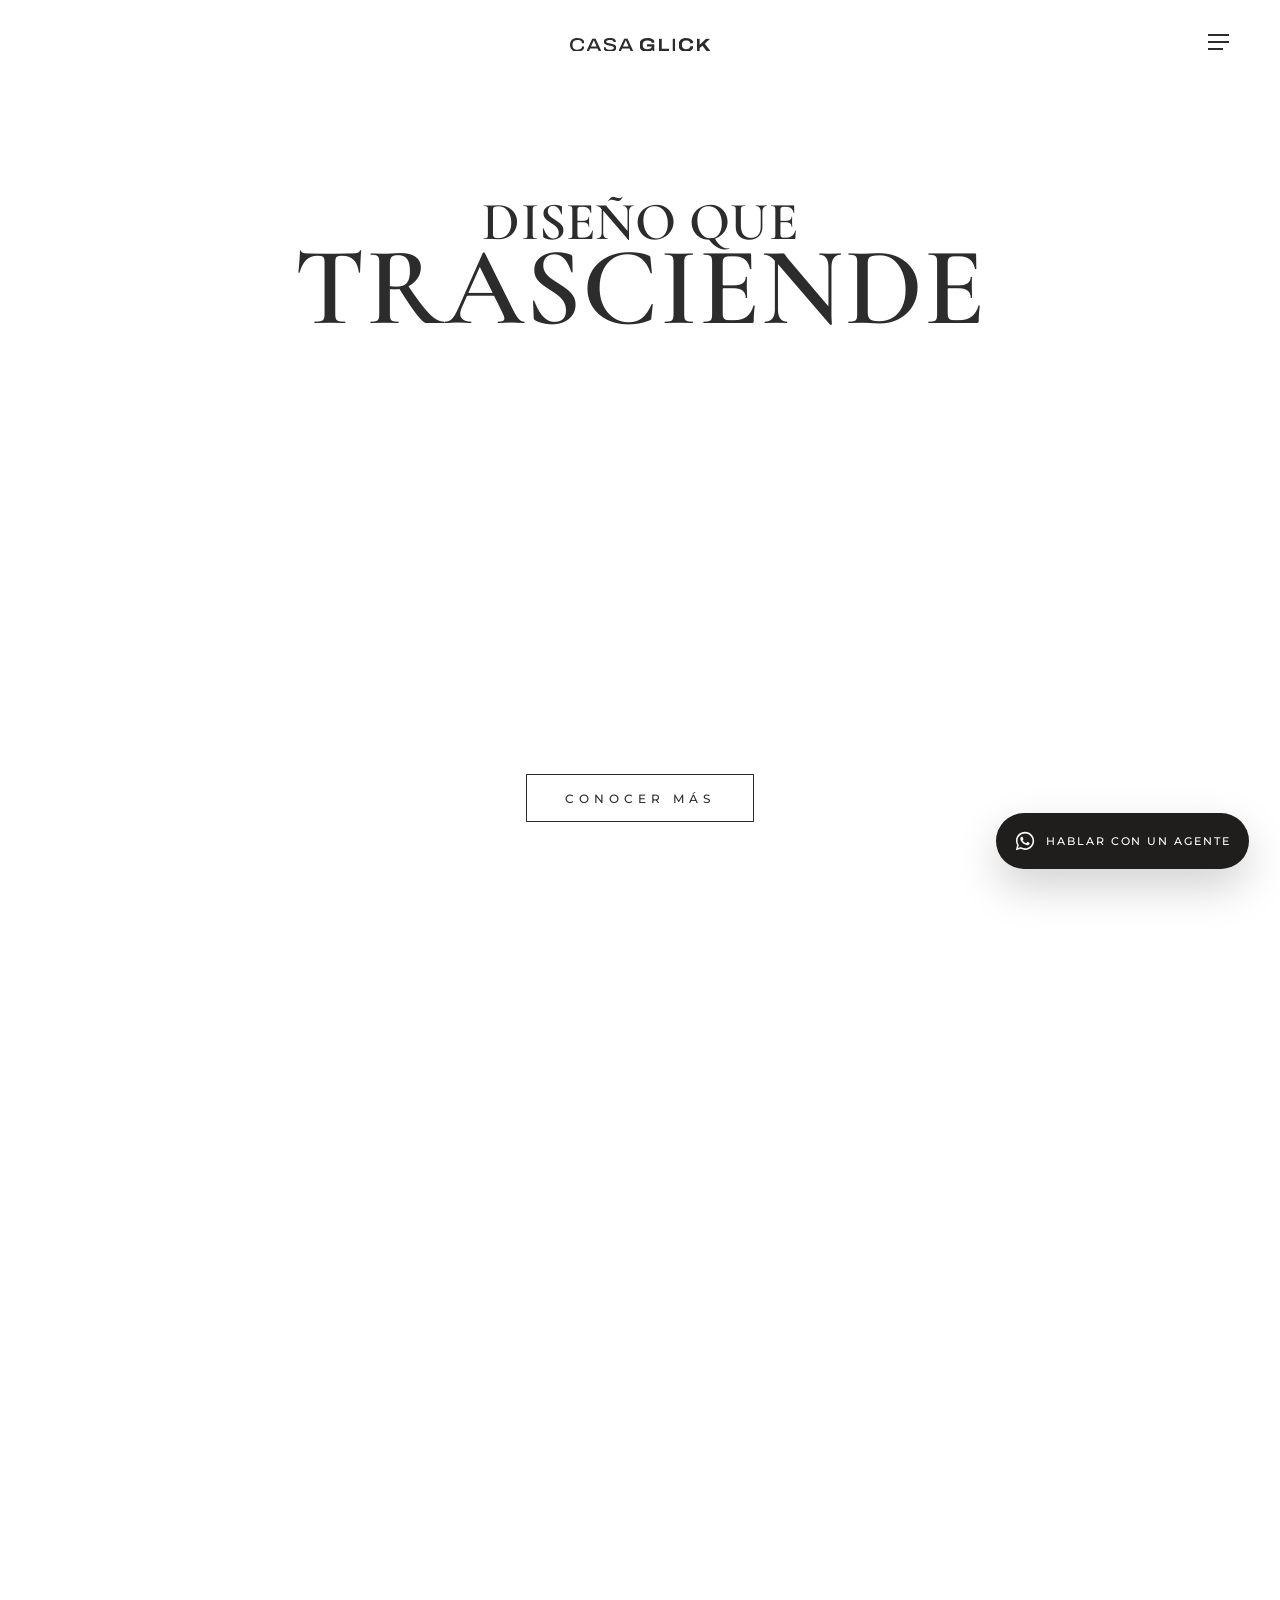
==== commit a59d67e8: "1007-0546" ====
--- a/furniture/index.html
+++ b/furniture/index.html
@@ -266,10 +266,56 @@
         </div>
       </div>
     </section>
+
+    <section class="showroom scroll-section" id="showroom" aria-labelledby="showroom-title">
+      <div class="showroom__motion section-motion-content">
+        <div class="showroom__intro">
+          <h2 id="showroom-title"><span>Vive CASA GLICK</span> <span>en persona</span></h2>
+          <p class="showroom__copy">Descubre una selección curada de mobiliario, materiales y soluciones integrales en un espacio diseñado para inspirar cada proyecto.</p>
+          <a class="showroom__location" href="https://www.google.com/maps/search/?api=1&query=T%C3%A9mistocles%2051%2C%20Polanco%2C%20CDMX" target="_blank" rel="noopener" aria-label="Ver ubicación de Casa Glick en Google Maps">
+            <span class="showroom__location-icon" aria-hidden="true">
+              <svg viewBox="0 0 24 24" focusable="false">
+                <path d="M12 21s6-5.38 6-11a6 6 0 0 0-12 0c0 5.62 6 11 6 11Z"/>
+                <circle cx="12" cy="10" r="2.15"/>
+              </svg>
+            </span>
+            <span>Témistocles 51, Polanco, CDMX</span>
+          </a>
+        </div>
+
+        <div class="showroom__gallery" aria-label="Galería del showroom Casa Glick">
+          <div class="showroom__gallery-track">
+          <figure class="showroom__item showroom__item--narrow">
+            <img src="assets/about-materials.webp" alt="Mesa con materiales y acabados Casa Glick" loading="lazy" />
+          </figure>
+          <figure class="showroom__item">
+            <img src="assets/lifestyle-sofa.webp" alt="Ambiente de sala Casa Glick" loading="lazy" />
+          </figure>
+          <figure class="showroom__item">
+            <img src="assets/lifestyle-side-table.webp" alt="Mesa lateral en ambiente Casa Glick" loading="lazy" />
+          </figure>
+          <figure class="showroom__item">
+            <img src="assets/lifestyle-reading-chair.webp" alt="Poltrona en ambiente Casa Glick" loading="lazy" />
+          </figure>
+          <figure class="showroom__item showroom__item--narrow">
+            <img src="assets/category-decoracion.webp" alt="Pieza decorativa Casa Glick" loading="lazy" />
+          </figure>
+          <figure class="showroom__item showroom__item--narrow">
+            <img src="assets/lifestyle-dining-chair.webp" alt="Silla en ambiente Casa Glick" loading="lazy" />
+          </figure>
+          </div>
+        </div>
+
+        <div class="showroom__actions">
+          <a class="showroom__button" href="https://wa.me/525513004665?text=Quiero%20conocer%20el%20showroom" target="_blank" rel="noopener">Visitar showroom</a>
+        </div>
+      </div>
+    </section>
+
   </main>
 
 
-  <a class="whatsapp-float" href="https://wa.me/?text=Hola%2C%20me%20interesa%20conocer%20m%C3%A1s%20sobre%20Casa%20Glick." target="_blank" rel="noopener" aria-label="Hablar con un agente por WhatsApp">
+  <a class="whatsapp-float" href="https://wa.me/525513004665?text=Hola%2C%20quiero%20hablar%20con%20un%20agente%20de%20Casa%20Glick" target="_blank" rel="noopener" aria-label="Hablar con un agente por WhatsApp">
     <svg class="whatsapp-float__icon" viewBox="0 0 24 24" aria-hidden="true">
       <path fill="currentColor" d="M12.04 2C6.57 2 2.12 6.37 2.12 11.75c0 1.72.46 3.4 1.33 4.88L2 22l5.51-1.41a10.07 10.07 0 0 0 4.53 1.1c5.47 0 9.92-4.37 9.92-9.75S17.51 2 12.04 2Zm0 17.97c-1.46 0-2.88-.39-4.12-1.12l-.3-.18-3.27.84.87-3.11-.2-.32a8.02 8.02 0 0 1-1.2-4.33c0-4.42 3.69-8.02 8.22-8.02s8.22 3.6 8.22 8.02-3.69 8.22-8.22 8.22Zm4.5-6.02c-.25-.12-1.47-.71-1.7-.79-.23-.08-.39-.12-.56.12-.16.24-.64.79-.78.95-.14.16-.29.18-.54.06-.25-.12-1.05-.38-2-1.2-.74-.65-1.24-1.45-1.39-1.69-.14-.24-.02-.37.11-.49.11-.11.25-.29.37-.43.12-.14.16-.24.25-.41.08-.16.04-.31-.02-.43-.06-.12-.56-1.32-.77-1.81-.2-.47-.41-.41-.56-.42h-.48c-.16 0-.43.06-.66.31-.23.24-.87.83-.87 2.02s.89 2.34 1.02 2.5c.12.16 1.75 2.62 4.24 3.67.59.25 1.05.4 1.41.51.59.18 1.13.16 1.56.1.48-.07 1.47-.59 1.68-1.16.21-.57.21-1.06.14-1.16-.06-.1-.22-.16-.47-.28Z"/>
     </svg>
--- a/furniture/styles.css
+++ b/furniture/styles.css
@@ -5509,3 +5509,1861 @@
 body.menu-open .product-image-lightbox {
   z-index: 2147482550 !important;
 }
+
+/* v51: restore compact desktop product filters; keep adaptive one-line only on mobile */
+@media (min-width: 641px) {
+  .products-filter {
+    width: auto !important;
+    max-width: none !important;
+    display: flex !important;
+    align-items: center !important;
+    justify-content: flex-start !important;
+    flex-wrap: nowrap !important;
+    gap: clamp(24px, 2.8vw, 36px) !important;
+    overflow: visible !important;
+    overflow-x: visible !important;
+    padding-bottom: 0 !important;
+    white-space: nowrap !important;
+  }
+
+  .products-filter__item {
+    flex: 0 0 auto !important;
+    font-size: 11px !important;
+    line-height: 1 !important;
+    letter-spacing: 0.34em !important;
+    white-space: nowrap !important;
+  }
+}
+
+@media (max-width: 640px) {
+  .products-filter {
+    width: 100% !important;
+    max-width: 100% !important;
+    justify-content: flex-start !important;
+    flex-wrap: nowrap !important;
+    gap: 20px !important;
+    overflow-x: auto !important;
+    overflow-y: hidden !important;
+    padding-bottom: 8px !important;
+    scrollbar-width: none !important;
+    white-space: nowrap !important;
+    -webkit-overflow-scrolling: touch !important;
+  }
+
+  .products-filter::-webkit-scrollbar {
+    display: none !important;
+  }
+
+  .products-filter__item {
+    flex: 0 0 auto !important;
+    font-size: 8.5px !important;
+    line-height: 1 !important;
+    letter-spacing: 0.28em !important;
+    white-space: nowrap !important;
+  }
+}
+
+
+/* v52: lightbox close moved left, zoom-in detail mode, and page-entry excludes headers */
+.product-image-lightbox__close {
+  left: clamp(18px, 3vw, 34px) !important;
+  right: auto !important;
+}
+
+.product-image-lightbox__image {
+  cursor: zoom-in;
+  will-change: transform, width, height, opacity;
+}
+
+.product-image-lightbox.is-zoomed {
+  overflow: auto;
+  place-items: start center;
+  padding-top: clamp(74px, 8vw, 104px);
+  cursor: zoom-out;
+}
+
+.product-image-lightbox.is-zoomed .product-image-lightbox__image {
+  max-width: none;
+  max-height: none;
+  width: min(168vw, 1800px);
+  height: auto;
+  cursor: zoom-out;
+  transform: translate3d(0, 0, 0) scale(1) !important;
+  transition:
+    opacity 680ms cubic-bezier(0.16, 1, 0.3, 1),
+    width 900ms cubic-bezier(0.16, 1, 0.3, 1),
+    filter 780ms cubic-bezier(0.16, 1, 0.3, 1);
+}
+
+.product-image-lightbox.is-zoomed .product-image-lightbox__nav {
+  opacity: 0.42;
+}
+
+@media (max-width: 820px) {
+  .product-image-lightbox__close {
+    left: 16px !important;
+    right: auto !important;
+  }
+
+  .product-image-lightbox.is-zoomed {
+    padding-top: 74px;
+    padding-left: 18px;
+    padding-right: 18px;
+  }
+
+  .product-image-lightbox.is-zoomed .product-image-lightbox__image {
+    width: 190vw;
+  }
+}
+
+body.product-page .product-header,
+body.product-detail-page .product-header {
+  opacity: 1 !important;
+  transform: none !important;
+  animation: none !important;
+}
+
+body.product-page.is-page-leaving,
+body.product-detail-page.is-page-leaving {
+  opacity: 1 !important;
+  transform: none !important;
+}
+
+body.product-page.is-page-leaving .products-page__inner,
+body.product-detail-page.is-page-leaving .product-breadcrumb,
+body.product-detail-page.is-page-leaving .product-detail__layout {
+  opacity: 0;
+  transform: translate3d(0, -18px, 0);
+  transition:
+    opacity 520ms cubic-bezier(0.16, 1, 0.3, 1),
+    transform 520ms cubic-bezier(0.16, 1, 0.3, 1);
+}
+
+/* v53: landing -> products transition excludes fixed/global header */
+body:not(.product-page):not(.product-detail-page).is-page-leaving {
+  opacity: 1 !important;
+  transform: none !important;
+  transition: none !important;
+}
+
+body:not(.product-page):not(.product-detail-page).is-page-leaving .hero__header,
+body:not(.product-page):not(.product-detail-page).is-page-leaving .global-menu-toggle {
+  opacity: 1 !important;
+  transform: none !important;
+  filter: none !important;
+  transition: none !important;
+  animation: none !important;
+}
+
+body:not(.product-page):not(.product-detail-page).is-page-leaving main {
+  opacity: 0 !important;
+  transform: translate3d(0, -18px, 0) !important;
+  transition:
+    opacity 520ms cubic-bezier(0.16, 1, 0.3, 1),
+    transform 520ms cubic-bezier(0.16, 1, 0.3, 1) !important;
+}
+
+/* v54: do not render empty product placeholders */
+.products-list .product-card--empty {
+  display: none !important;
+}
+
+/* Showroom section - Phase 1 style */
+.showroom {
+  min-height: 100svh;
+  padding: clamp(94px, 8.5vw, 128px) 0 clamp(64px, 6vw, 88px);
+  background: #f4f3f0;
+  color: #2c2c2c;
+  overflow: hidden;
+  scroll-snap-align: start;
+}
+
+.showroom__motion {
+  min-height: calc(100svh - clamp(158px, 14.5vw, 216px));
+  display: flex;
+  flex-direction: column;
+  justify-content: center;
+}
+
+.showroom__intro {
+  width: min(100% - 48px, 760px);
+  margin: 0 auto;
+  text-align: center;
+}
+
+.showroom__eyebrow {
+  margin: 0 0 18px;
+  text-transform: uppercase;
+  letter-spacing: 0.52em;
+  font-size: 12px;
+  font-weight: 600;
+  color: #1c1a1a;
+}
+
+.showroom__intro h2 {
+  margin: 0;
+  font-family: "Cormorant Garamond", Georgia, serif;
+  font-size: clamp(40px, 4vw, 58px);
+  line-height: 0.96;
+  font-weight: 600;
+  color: #1f1e1c;
+}
+
+.showroom__copy {
+  max-width: 650px;
+  margin: 24px auto 0;
+  color: rgba(44, 44, 44, 0.66);
+  font-size: 15px;
+  line-height: 1.62;
+}
+
+.showroom__location {
+  width: max-content;
+  max-width: 100%;
+  margin: 34px auto 0;
+  display: inline-flex;
+  align-items: center;
+  gap: 13px;
+  color: rgba(44, 44, 44, 0.72);
+  font-size: 14px;
+  text-decoration: none;
+}
+
+.showroom__location-icon {
+  width: 42px;
+  height: 42px;
+  border: 1px solid rgba(180, 132, 94, 0.52);
+  border-radius: 999px;
+  display: inline-flex;
+  align-items: center;
+  justify-content: center;
+  color: #a56f48;
+  flex: 0 0 auto;
+}
+
+.showroom__location-icon svg {
+  width: 18px;
+  height: 18px;
+  display: block;
+  fill: none;
+  stroke: currentColor;
+  stroke-width: 1.7;
+  stroke-linecap: round;
+  stroke-linejoin: round;
+}
+
+.showroom__location-icon circle {
+  fill: none;
+}
+
+.showroom__gallery {
+  margin-top: clamp(70px, 7vw, 98px);
+  width: 100vw;
+  margin-left: calc(50% - 50vw);
+  display: flex;
+  align-items: stretch;
+  gap: clamp(14px, 1.35vw, 20px);
+  overflow-x: auto;
+  overflow-y: hidden;
+  padding: 0 clamp(22px, 3.2vw, 48px);
+  scroll-snap-type: x proximity;
+  scrollbar-width: none;
+}
+
+.showroom__gallery::-webkit-scrollbar {
+  display: none;
+}
+
+.showroom__item {
+  margin: 0;
+  flex: 0 0 clamp(350px, 27.5vw, 488px);
+  height: clamp(205px, 16vw, 278px);
+  background: #e9e7e3;
+  overflow: hidden;
+  scroll-snap-align: center;
+}
+
+.showroom__item--narrow {
+  flex-basis: clamp(220px, 17vw, 302px);
+}
+
+.showroom__item img {
+  display: block;
+  width: 100%;
+  height: 100%;
+  object-fit: cover;
+  filter: contrast(0.94) saturate(0.9) brightness(0.88);
+}
+
+.showroom__actions {
+  margin-top: clamp(42px, 4.7vw, 62px);
+  display: flex;
+  justify-content: center;
+}
+
+.showroom__button {
+  min-width: min(360px, calc(100vw - 48px));
+  min-height: 54px;
+  padding: 18px 34px;
+  display: inline-flex;
+  align-items: center;
+  justify-content: center;
+  background: #111111;
+  color: #ffffff;
+  text-decoration: none;
+  text-transform: uppercase;
+  letter-spacing: 0.36em;
+  font-size: 12px;
+  font-weight: 600;
+  transition: transform 260ms ease, background 260ms ease;
+}
+
+.showroom__button:hover,
+.showroom__button:focus-visible {
+  background: #2c2925;
+  transform: translateY(-1px);
+}
+
+@media (max-width: 760px) {
+  .showroom {
+    min-height: auto;
+    padding: 86px 0 66px;
+  }
+
+  .showroom__motion {
+    min-height: 0;
+  }
+
+  .showroom__intro {
+    width: calc(100% - 36px);
+    text-align: left;
+    margin: 0 18px;
+  }
+
+  .showroom__eyebrow {
+    margin-bottom: 16px;
+    letter-spacing: 0.45em;
+    font-size: 10px;
+  }
+
+  .showroom__intro h2 {
+    max-width: 330px;
+    font-size: clamp(42px, 15vw, 58px);
+    line-height: 0.92;
+  }
+
+  .showroom__copy {
+    margin-top: 28px;
+    max-width: 330px;
+    font-size: 13px;
+    line-height: 1.7;
+  }
+
+  .showroom__location {
+    margin: 30px 0 0;
+    font-size: 12px;
+    line-height: 1.35;
+  }
+
+  .showroom__location-icon {
+    width: 38px;
+    height: 38px;
+  }
+
+  .showroom__gallery {
+    margin-top: 48px;
+    padding: 0 18px;
+    gap: 12px;
+  }
+
+  .showroom__item,
+  .showroom__item--narrow {
+    flex-basis: 76vw;
+    height: 56vw;
+    max-height: 320px;
+  }
+
+  .showroom__actions {
+    justify-content: flex-start;
+    margin: 36px 18px 0;
+  }
+
+  .showroom__button {
+    width: 100%;
+    min-width: 0;
+    min-height: 54px;
+  }
+}
+
+/* v56: showroom moving carousel + zoom lightbox */
+.showroom__gallery {
+  cursor: grab;
+  scroll-behavior: auto;
+}
+
+.showroom__gallery.is-paused {
+  cursor: default;
+}
+
+.showroom__gallery.is-dragging {
+  cursor: grabbing;
+}
+
+.showroom__item {
+  cursor: zoom-in;
+  transition: transform 420ms cubic-bezier(0.22, 1, 0.36, 1), filter 420ms ease;
+}
+
+.showroom__item:hover {
+  transform: translateY(-3px);
+}
+
+.showroom__gallery-copy {
+  scroll-snap-align: none;
+}
+
+.showroom-lightbox {
+  position: fixed;
+  inset: 0;
+  z-index: 26000;
+  display: flex;
+  align-items: center;
+  justify-content: center;
+  padding: clamp(22px, 4vw, 56px);
+  background: rgba(244, 243, 240, 0.86);
+  backdrop-filter: blur(18px);
+  -webkit-backdrop-filter: blur(18px);
+  opacity: 0;
+  pointer-events: none;
+  transition: opacity 360ms cubic-bezier(0.22, 1, 0.36, 1);
+}
+
+.showroom-lightbox.is-open {
+  opacity: 1;
+  pointer-events: auto;
+}
+
+.showroom-lightbox__close {
+  position: fixed;
+  top: clamp(18px, 2.7vw, 34px);
+  left: clamp(18px, 2.7vw, 34px);
+  width: 44px;
+  height: 44px;
+  border: 0;
+  background: transparent;
+  cursor: pointer;
+  z-index: 1;
+}
+
+.showroom-lightbox__close::before,
+.showroom-lightbox__close::after {
+  content: "";
+  position: absolute;
+  left: 11px;
+  top: 21px;
+  width: 22px;
+  height: 1.6px;
+  background: #1c1a1a;
+  transform-origin: center;
+}
+
+.showroom-lightbox__close::before {
+  transform: rotate(45deg);
+}
+
+.showroom-lightbox__close::after {
+  transform: rotate(-45deg);
+}
+
+.showroom-lightbox__image {
+  display: block;
+  max-width: min(1180px, 92vw);
+  max-height: 86svh;
+  width: auto;
+  height: auto;
+  object-fit: contain;
+  box-shadow: 0 24px 70px rgba(28, 26, 26, 0.18);
+  opacity: 0;
+  transform: translate3d(0, 18px, 0) scale(0.985);
+  transition: opacity 420ms cubic-bezier(0.22, 1, 0.36, 1), transform 520ms cubic-bezier(0.22, 1, 0.36, 1);
+}
+
+.showroom-lightbox.is-open .showroom-lightbox__image.is-loaded {
+  opacity: 1;
+  transform: translate3d(0, 0, 0) scale(1);
+}
+
+body.has-showroom-lightbox {
+  overflow: hidden;
+}
+
+@media (max-width: 760px) {
+  .showroom__item:hover {
+    transform: none;
+  }
+
+  .showroom-lightbox {
+    padding: 18px;
+  }
+
+  .showroom-lightbox__close {
+    top: 14px;
+    left: 14px;
+  }
+
+  .showroom-lightbox__image {
+    max-width: 94vw;
+    max-height: 82svh;
+  }
+}
+
+/* v58: showroom phase 1 style - continuous moving strip */
+.showroom__gallery {
+  margin-top: clamp(70px, 7vw, 98px);
+  width: 100vw;
+  margin-left: calc(50% - 50vw);
+  overflow: hidden;
+  padding: 0;
+  cursor: default;
+  scroll-snap-type: none;
+}
+
+.showroom__gallery-track {
+  --showroom-gap: clamp(14px, 1.35vw, 20px);
+  display: flex;
+  align-items: stretch;
+  gap: var(--showroom-gap);
+  width: max-content;
+  will-change: transform;
+  animation: showroomMarquee 34s linear infinite;
+}
+
+.showroom__gallery-track:hover,
+.showroom__gallery-track.is-paused {
+  animation-play-state: paused;
+}
+
+.showroom__item,
+.showroom__item--narrow {
+  flex: 0 0 clamp(360px, 26.8vw, 488px);
+  width: clamp(360px, 26.8vw, 488px);
+  height: clamp(205px, 16vw, 278px);
+  margin: 0;
+  background: #e9e7e3;
+  overflow: hidden;
+  scroll-snap-align: none;
+  cursor: zoom-in;
+  transform: translateZ(0);
+  transition: transform 420ms cubic-bezier(0.22, 1, 0.36, 1), filter 420ms ease;
+}
+
+.showroom__item--narrow {
+  flex-basis: clamp(250px, 17vw, 310px);
+  width: clamp(250px, 17vw, 310px);
+}
+
+.showroom__item:hover {
+  transform: translate3d(0, -3px, 0);
+}
+
+.showroom__item img {
+  width: 100%;
+  height: 100%;
+  object-fit: cover;
+  filter: contrast(0.94) saturate(0.9) brightness(0.88);
+}
+
+@keyframes showroomMarquee {
+  from { transform: translate3d(0, 0, 0); }
+  to { transform: translate3d(calc(-1 * var(--showroom-track-distance, 50%)), 0, 0); }
+}
+
+@media (prefers-reduced-motion: reduce) {
+  .showroom__gallery-track {
+    animation: none;
+  }
+}
+
+@media (max-width: 760px) {
+  .showroom__gallery {
+    margin-top: 48px;
+    padding: 0;
+  }
+
+  .showroom__gallery-track {
+    --showroom-gap: 12px;
+    animation-duration: 28s;
+  }
+
+  .showroom__item,
+  .showroom__item--narrow {
+    flex-basis: 76vw;
+    width: 76vw;
+    height: 56vw;
+    max-height: 320px;
+  }
+}
+
+
+/* v59: showroom background + square carousel images */
+.showroom {
+  background: var(--bg);
+}
+
+.showroom__item,
+.showroom__item--narrow {
+  flex: 0 0 clamp(250px, 18vw, 340px);
+  width: clamp(250px, 18vw, 340px);
+  height: clamp(250px, 18vw, 340px);
+  aspect-ratio: 1 / 1;
+}
+
+.showroom__item img {
+  object-fit: cover;
+}
+
+@media (max-width: 760px) {
+  .showroom__item,
+  .showroom__item--narrow {
+    flex-basis: 72vw;
+    width: 72vw;
+    height: 72vw;
+    max-height: none;
+  }
+}
+
+
+/* v60: showroom refinements */
+.showroom__location {
+  text-decoration: underline;
+  text-decoration-thickness: 1px;
+  text-underline-offset: 5px;
+  text-decoration-color: rgba(44, 44, 44, 0.42);
+}
+
+.showroom__location:hover,
+.showroom__location:focus-visible {
+  color: #1c1a1a;
+  text-decoration-color: #1c1a1a;
+}
+
+.showroom__button {
+  min-height: 58px;
+  border: 1px solid #282725;
+  background: #282725;
+  color: #ffffff;
+  font-size: 16px;
+  line-height: 1;
+  letter-spacing: 0.24em;
+  transition: background 220ms ease, color 220ms ease, border-color 220ms ease;
+}
+
+.showroom__button:hover,
+.showroom__button:focus-visible {
+  background: transparent;
+  color: #282725;
+  border-color: #282725;
+  transform: none;
+}
+
+.showroom__gallery-track {
+  animation-duration: 49s;
+}
+
+.showroom__intro h2 span {
+  display: inline;
+}
+
+@media (max-width: 760px) {
+  .showroom {
+    padding: 76px 0 25px;
+  }
+
+  .showroom__intro {
+    width: calc(100% - 32px);
+    margin: 0 auto;
+    text-align: center;
+  }
+
+  .showroom__intro h2 {
+    max-width: 440px;
+    margin: 0 auto;
+    text-align: center;
+    font-size: clamp(39px, 12.4vw, 54px);
+    line-height: 0.96;
+  }
+
+  .showroom__intro h2 span {
+    display: block;
+  }
+
+  .showroom__copy {
+    margin: 22px auto 0;
+    max-width: 360px;
+    text-align: center;
+    font-size: 13px;
+    line-height: 1.68;
+  }
+
+  .showroom__location {
+    margin: 28px auto 0;
+    justify-content: center;
+    text-align: center;
+  }
+
+  .showroom__gallery {
+    margin-top: 36px;
+  }
+
+  .showroom__gallery-track {
+    animation-duration: 40s;
+  }
+
+  .showroom__item,
+  .showroom__item--narrow {
+    flex-basis: min(58vw, 270px);
+    width: min(58vw, 270px);
+    height: min(58vw, 270px);
+  }
+
+  .showroom__actions {
+    margin: 26px 16px 0;
+    justify-content: center;
+  }
+
+  .showroom__button {
+    min-height: 56px;
+    font-size: 13px;
+    letter-spacing: 0.24em;
+  }
+}
+
+/* v61: Match Showroom title/copy typography to Categories */
+.showroom__intro h2 {
+  font-family: "Cormorant Garamond", Georgia, serif !important;
+  font-size: clamp(32px, 3.2vw, 42px) !important;
+  line-height: 1.05 !important;
+  font-weight: 600 !important;
+  color: var(--ink) !important;
+}
+
+.showroom__copy {
+  max-width: 540px !important;
+  margin: 24px auto 0 !important;
+  color: rgba(44, 44, 44, 0.48) !important;
+  line-height: 1.55 !important;
+  font-size: 14px !important;
+}
+
+@media (max-width: 760px) {
+  .showroom__intro h2 {
+    font-size: clamp(26px, 7vw, 34px) !important;
+    line-height: 1.05 !important;
+  }
+
+  .showroom__copy {
+    font-size: 11.5px !important;
+    line-height: 1.45 !important;
+    margin-top: 16px !important;
+    max-width: 540px !important;
+  }
+}
+
+
+/* v62: showroom mobile spacing and smoother handoff from inspiration */
+@media (max-width: 760px) {
+  .showroom {
+    padding-top: 76px !important;
+    padding-bottom: 25px !important;
+  }
+
+  .showroom__motion {
+    width: 100% !important;
+    display: flex !important;
+    flex-direction: column !important;
+    align-items: center !important;
+  }
+
+  .showroom__intro {
+    width: calc(100% - 32px) !important;
+    max-width: 540px !important;
+    margin-left: auto !important;
+    margin-right: auto !important;
+    text-align: center !important;
+  }
+
+  .showroom__copy {
+    margin: 16px auto 0 !important;
+    text-align: center !important;
+  }
+
+  .showroom__location {
+    margin: 45px auto 0 !important;
+    justify-content: center !important;
+    text-align: center !important;
+  }
+
+  .showroom__gallery {
+    margin-top: 45px !important;
+  }
+
+  .showroom__actions {
+    margin: 45px auto 0 !important;
+    padding-bottom: 25px !important;
+    width: calc(100% - 32px) !important;
+    justify-content: center !important;
+  }
+}
+
+/* v63: requested Showroom mobile rhythm + correct handoff from Inspiration */
+@media (max-width: 760px) {
+  .showroom__motion,
+  .showroom__intro,
+  .showroom__copy,
+  .showroom__location,
+  .showroom__gallery,
+  .showroom__actions {
+    text-align: center !important;
+  }
+
+  .showroom__location {
+    margin-top: 50px !important;
+  }
+
+  .showroom__gallery {
+    margin-top: 100px !important;
+  }
+
+  .showroom__actions {
+    margin-top: 100px !important;
+    padding-bottom: 25px !important;
+  }
+}
+
+/* v64: stable mobile sheet scroll behavior + no purchase flicker on expansion */
+@media (max-width: 820px) {
+  body.product-detail-page > .product-info[data-mobile-product-sheet],
+  body.product-detail-page .product-info[data-mobile-product-sheet],
+  body.product-detail-page > .product-info[data-mobile-product-sheet].is-peeking,
+  body.product-detail-page .product-info[data-mobile-product-sheet].is-peeking,
+  body.product-detail-page > .product-info[data-mobile-product-sheet].is-expanded,
+  body.product-detail-page .product-info[data-mobile-product-sheet].is-expanded,
+  body.product-detail-page > .product-info[data-mobile-product-sheet].is-hidden-mobile-sheet,
+  body.product-detail-page .product-info[data-mobile-product-sheet].is-hidden-mobile-sheet {
+    transition:
+      transform 1280ms cubic-bezier(0.16, 1, 0.3, 1),
+      height 1380ms cubic-bezier(0.16, 1, 0.3, 1),
+      padding 1180ms cubic-bezier(0.16, 1, 0.3, 1),
+      box-shadow 1080ms cubic-bezier(0.16, 1, 0.3, 1),
+      opacity 840ms cubic-bezier(0.16, 1, 0.3, 1) !important;
+  }
+
+  body.product-detail-page .product-info[data-mobile-product-sheet].is-expanded .product-sheet__purchase,
+  body.product-detail-page .product-info[data-mobile-product-sheet].is-expanded .product-info__divider--price,
+  body.product-detail-page .product-info[data-mobile-product-sheet].is-expanded .product-price,
+  body.product-detail-page .product-info[data-mobile-product-sheet].is-expanded .product-price__main,
+  body.product-detail-page .product-info[data-mobile-product-sheet].is-expanded .product-price__amount,
+  body.product-detail-page .product-info[data-mobile-product-sheet].is-expanded .product-price__stock,
+  body.product-detail-page .product-info[data-mobile-product-sheet].is-expanded .product-quote {
+    animation: none !important;
+    opacity: 1 !important;
+    transform: none !important;
+    filter: none !important;
+    transition:
+      background 220ms ease,
+      color 220ms ease,
+      border-color 220ms ease !important;
+    backface-visibility: hidden !important;
+  }
+
+  body.product-detail-page .product-info[data-mobile-product-sheet].is-expanded .product-sheet__purchase {
+    will-change: auto !important;
+    contain: layout paint !important;
+  }
+}
+
+
+/* v65: mobile product back chevron */
+.product-mobile-back {
+  display: none;
+}
+
+@media (max-width: 820px) {
+  body.product-detail-page .product-mobile-back {
+    position: fixed;
+    top: 16px;
+    left: 16px;
+    width: 38px;
+    height: 38px;
+    display: inline-flex;
+    align-items: center;
+    justify-content: center;
+    border: 1px solid rgba(44, 44, 44, 0.14);
+    border-radius: 999px;
+    background: rgba(255, 255, 255, 0.82);
+    color: #1c1a1a;
+    text-decoration: none;
+    z-index: 880;
+    backdrop-filter: blur(14px) saturate(1.08);
+    -webkit-backdrop-filter: blur(14px) saturate(1.08);
+    box-shadow: 0 10px 28px rgba(0, 0, 0, 0.06);
+  }
+
+  body.product-detail-page .product-mobile-back span {
+    width: 10px;
+    height: 10px;
+    border-left: 1.7px solid currentColor;
+    border-bottom: 1.7px solid currentColor;
+    transform: translateX(2px) rotate(45deg);
+    display: block;
+  }
+
+  body.menu-open .product-mobile-back {
+    filter: blur(7px) brightness(0.96) !important;
+    pointer-events: none !important;
+  }
+}
+
+/* v66: clean mobile product back chevron + mobile products picker/list view */
+.products-picker {
+  display: none;
+}
+
+.product-card__meta {
+  display: none;
+}
+
+@media (max-width: 820px) {
+  body.product-detail-page .product-mobile-back {
+    top: 18px;
+    left: 18px;
+    width: 34px;
+    height: 34px;
+    border: 0 !important;
+    border-radius: 0 !important;
+    background: transparent !important;
+    box-shadow: none !important;
+    backdrop-filter: none !important;
+    -webkit-backdrop-filter: none !important;
+    color: #1c1a1a;
+  }
+
+  body.product-detail-page .product-mobile-back span {
+    width: 13px;
+    height: 13px;
+    border-left-width: 1.8px;
+    border-bottom-width: 1.8px;
+  }
+}
+
+@media (max-width: 640px) {
+  body.product-page .products-page {
+    padding: 106px 18px 38px;
+  }
+
+  body.product-page .products-filter {
+    display: none !important;
+  }
+
+  body.product-page .products-picker {
+    width: 100%;
+    max-width: 420px;
+    margin: 34px auto 0;
+    display: block;
+  }
+
+  body.product-page .products-picker__label {
+    display: block;
+    margin: 0 0 10px;
+    color: rgba(44, 44, 44, 0.42);
+    font-size: 10px;
+    line-height: 1;
+    font-weight: 500;
+    letter-spacing: 0.28em;
+    text-transform: uppercase;
+  }
+
+  body.product-page .products-picker__control {
+    position: relative;
+  }
+
+  body.product-page .products-picker__select {
+    width: 100%;
+    min-height: 52px;
+    appearance: none;
+    -webkit-appearance: none;
+    border: 1px solid rgba(44, 44, 44, 0.14);
+    border-radius: 0;
+    background: #ffffff;
+    color: #111111;
+    padding: 0 48px 0 18px;
+    font-family: inherit;
+    font-size: 12px;
+    line-height: 1;
+    font-weight: 500;
+    letter-spacing: 0.22em;
+    text-transform: uppercase;
+  }
+
+  body.product-page .products-picker__chevron {
+    position: absolute;
+    right: 20px;
+    top: 50%;
+    width: 9px;
+    height: 9px;
+    border-right: 1.5px solid #111111;
+    border-bottom: 1.5px solid #111111;
+    transform: translateY(-65%) rotate(45deg);
+    pointer-events: none;
+  }
+
+  body.product-page .products-list {
+    width: 100%;
+    max-width: 420px;
+    margin: 32px auto 0;
+    display: flex;
+    flex-direction: column;
+    gap: 14px;
+  }
+
+  body.product-page .product-card {
+    width: 100%;
+    min-height: 108px;
+    aspect-ratio: auto;
+    background: transparent;
+    border-bottom: 1px solid rgba(44, 44, 44, 0.10);
+    overflow: visible;
+  }
+
+  body.product-page .product-card__link {
+    width: 100%;
+    min-height: 108px;
+    display: grid;
+    grid-template-columns: 94px minmax(0, 1fr);
+    align-items: center;
+    gap: 18px;
+    text-decoration: none;
+    color: inherit;
+  }
+
+  body.product-page .product-card img {
+    width: 94px;
+    height: 94px;
+    padding: 12px;
+    object-fit: contain;
+    background: #fafafa;
+  }
+
+  body.product-page .product-card:hover img {
+    transform: none;
+  }
+
+  body.product-page .product-card__meta {
+    min-width: 0;
+    display: flex;
+    flex-direction: column;
+    align-items: flex-start;
+    gap: 9px;
+  }
+
+  body.product-page .product-card__meta strong {
+    display: block;
+    color: #111111;
+    font-size: 14px;
+    line-height: 1.18;
+    font-weight: 400;
+    letter-spacing: 0.08em;
+    text-transform: uppercase;
+  }
+
+  body.product-page .product-card__meta small {
+    display: block;
+    color: rgba(44, 44, 44, 0.46);
+    font-size: 10px;
+    line-height: 1;
+    font-weight: 500;
+    letter-spacing: 0.24em;
+    text-transform: uppercase;
+  }
+}
+
+/* v67: mobile products keep picker, restore grid cards */
+@media (max-width: 640px) {
+  body.product-page .products-page {
+    padding: 106px 18px 44px;
+  }
+
+  body.product-page .products-page__inner {
+    width: min(100%, 680px);
+    display: grid;
+    grid-template-columns: minmax(0, 1fr) auto;
+    align-items: center;
+    column-gap: 16px;
+  }
+
+  body.product-page .products-page h1 {
+    grid-column: 1;
+    grid-row: 1;
+    margin: 0;
+  }
+
+  body.product-page .products-filter {
+    display: none !important;
+  }
+
+  body.product-page .products-picker {
+    grid-column: 2;
+    grid-row: 1;
+    width: auto;
+    max-width: none;
+    margin: 0;
+    display: flex;
+    justify-content: flex-end;
+    align-items: center;
+  }
+
+  body.product-page .products-picker__label {
+    display: none !important;
+  }
+
+  body.product-page .products-picker__control {
+    position: relative;
+    display: inline-flex;
+    align-items: center;
+  }
+
+  body.product-page .products-picker__select {
+    width: auto;
+    min-width: 132px;
+    min-height: 32px;
+    appearance: none;
+    -webkit-appearance: none;
+    border: 0 !important;
+    border-radius: 0;
+    background: transparent !important;
+    box-shadow: none !important;
+    color: #111111;
+    padding: 0 20px 0 0;
+    font-family: inherit;
+    font-size: 9px;
+    line-height: 1;
+    font-weight: 500;
+    letter-spacing: 0.22em;
+    text-transform: uppercase;
+    text-align: right;
+    text-align-last: right;
+  }
+
+  body.product-page .products-picker__chevron {
+    position: absolute;
+    right: 0;
+    top: 50%;
+    width: 7px;
+    height: 7px;
+    border-right: 1.4px solid #111111;
+    border-bottom: 1.4px solid #111111;
+    transform: translateY(-65%) rotate(45deg);
+    pointer-events: none;
+  }
+
+  body.product-page .products-list {
+    grid-column: 1 / -1;
+    width: 100%;
+    max-width: none;
+    margin: 42px 0 0;
+    display: grid;
+    grid-template-columns: repeat(2, minmax(0, 1fr));
+    gap: 18px;
+  }
+
+  body.product-page .product-card {
+    width: auto;
+    min-height: 0;
+    aspect-ratio: 1 / 1;
+    display: flex;
+    align-items: center;
+    justify-content: center;
+    background: #fafafa;
+    border-bottom: 0;
+    overflow: hidden;
+  }
+
+  body.product-page .product-card__link {
+    width: 100%;
+    height: 100%;
+    min-height: 0;
+    display: flex;
+    align-items: center;
+    justify-content: center;
+    gap: 0;
+    color: inherit;
+    text-decoration: none;
+  }
+
+  body.product-page .product-card img {
+    display: block;
+    width: 100%;
+    height: 100%;
+    padding: 18px;
+    object-fit: contain;
+    background: transparent;
+  }
+
+  body.product-page .product-card__meta {
+    display: none !important;
+  }
+}
+
+/* v68: mobile picker below title + showroom CTA exact product Comprar style */
+.showroom__actions {
+  width: min(360px, calc(100vw - 48px));
+  margin-left: auto !important;
+  margin-right: auto !important;
+}
+
+.showroom__button {
+  display: flex !important;
+  align-items: center !important;
+  justify-content: center !important;
+  width: 100% !important;
+  min-width: 0 !important;
+  min-height: 58px !important;
+  margin-top: 0 !important;
+  border: 1px solid #282725 !important;
+  background: #282725 !important;
+  color: #ffffff !important;
+  font-family: inherit !important;
+  font-size: 16px !important;
+  line-height: 1 !important;
+  font-weight: inherit !important;
+  letter-spacing: 0.24em !important;
+  text-transform: none !important;
+  text-decoration: none !important;
+  transition: background 220ms ease, color 220ms ease !important;
+  transform: none !important;
+}
+
+.showroom__button:hover,
+.showroom__button:focus-visible {
+  background: transparent !important;
+  color: #282725 !important;
+  border-color: #282725 !important;
+  transform: none !important;
+}
+
+@media (max-width: 640px) {
+  body.product-page .products-page__inner {
+    width: min(100%, 680px) !important;
+    display: block !important;
+  }
+
+  body.product-page .products-page h1 {
+    display: block !important;
+    margin: 0 !important;
+  }
+
+  body.product-page .products-picker {
+    width: 100% !important;
+    max-width: none !important;
+    margin: 22px 0 0 !important;
+    display: flex !important;
+    justify-content: flex-end !important;
+    align-items: center !important;
+  }
+
+  body.product-page .products-picker__label {
+    display: none !important;
+  }
+
+  body.product-page .products-picker__control {
+    position: relative !important;
+    display: inline-flex !important;
+    align-items: center !important;
+  }
+
+  body.product-page .products-picker__select {
+    width: auto !important;
+    min-width: 150px !important;
+    min-height: 36px !important;
+    border: 0 !important;
+    background: transparent !important;
+    box-shadow: none !important;
+    padding: 0 24px 0 0 !important;
+    color: #111111 !important;
+    font-size: 12px !important;
+    line-height: 1 !important;
+    font-weight: 500 !important;
+    letter-spacing: 0.24em !important;
+    text-transform: uppercase !important;
+    text-align: right !important;
+    text-align-last: right !important;
+  }
+
+  body.product-page .products-picker__chevron {
+    right: 0 !important;
+    width: 8px !important;
+    height: 8px !important;
+  }
+
+  body.product-page .products-list {
+    margin-top: 40px !important;
+  }
+
+  .showroom__actions {
+    width: calc(100% - 32px) !important;
+  }
+}
+
+
+/* v69: mobile products picker underline + showroom title spacing fix */
+.showroom__intro h2 span + span {
+  margin-left: 0.18em;
+}
+
+@media (max-width: 760px) {
+  .showroom__intro h2 span + span {
+    margin-left: 0;
+  }
+}
+
+@media (max-width: 640px) {
+  body.product-page .products-picker {
+    width: 100% !important;
+    margin: 24px 0 0 !important;
+    display: flex !important;
+    justify-content: flex-end !important;
+    align-items: center !important;
+    text-align: right !important;
+  }
+
+  body.product-page .products-picker__control {
+    position: relative !important;
+    display: inline-flex !important;
+    align-items: center !important;
+    justify-content: flex-end !important;
+    width: auto !important;
+    min-width: 168px !important;
+    border: 0 !important;
+    border-bottom: 1px solid rgba(17, 17, 17, 0.36) !important;
+    background: transparent !important;
+    box-shadow: none !important;
+  }
+
+  body.product-page .products-picker__select {
+    width: auto !important;
+    min-width: 168px !important;
+    min-height: 42px !important;
+    border: 0 !important;
+    border-radius: 0 !important;
+    outline: none !important;
+    background: transparent !important;
+    box-shadow: none !important;
+    padding: 0 28px 0 0 !important;
+    color: #111111 !important;
+    font-size: 14px !important;
+    line-height: 42px !important;
+    font-weight: 500 !important;
+    letter-spacing: 0.18em !important;
+    text-transform: uppercase !important;
+    text-align: right !important;
+    text-align-last: right !important;
+    appearance: none !important;
+    -webkit-appearance: none !important;
+  }
+
+  body.product-page .products-picker__chevron {
+    position: absolute !important;
+    top: 50% !important;
+    right: 2px !important;
+    width: 9px !important;
+    height: 9px !important;
+    margin-top: -6px !important;
+    transform: rotate(45deg) !important;
+    border-right: 1px solid rgba(17, 17, 17, 0.78) !important;
+    border-bottom: 1px solid rgba(17, 17, 17, 0.78) !important;
+    pointer-events: none !important;
+  }
+}
+
+/* v70: mobile picker left underline + showroom CTA text scale */
+.showroom__button {
+  font-size: 12px !important;
+}
+
+@media (max-width: 640px) {
+  body.product-page .products-picker {
+    width: 100% !important;
+    margin: 24px 0 0 !important;
+    display: flex !important;
+    justify-content: flex-start !important;
+    align-items: center !important;
+    text-align: left !important;
+  }
+
+  body.product-page .products-picker__control {
+    position: relative !important;
+    display: flex !important;
+    align-items: center !important;
+    justify-content: flex-start !important;
+    width: 100% !important;
+    min-width: 0 !important;
+    border: 0 !important;
+    border-bottom: 1px solid rgba(17, 17, 17, 0.36) !important;
+    background: transparent !important;
+    box-shadow: none !important;
+  }
+
+  body.product-page .products-picker__select {
+    width: 100% !important;
+    min-width: 0 !important;
+    min-height: 42px !important;
+    border: 0 !important;
+    border-radius: 0 !important;
+    outline: none !important;
+    background: transparent !important;
+    box-shadow: none !important;
+    padding: 0 34px 0 0 !important;
+    color: #111111 !important;
+    font-size: 14px !important;
+    line-height: 42px !important;
+    font-weight: 500 !important;
+    letter-spacing: 0.18em !important;
+    text-transform: uppercase !important;
+    text-align: left !important;
+    text-align-last: left !important;
+    appearance: none !important;
+    -webkit-appearance: none !important;
+  }
+
+  body.product-page .products-picker__chevron {
+    position: absolute !important;
+    top: 50% !important;
+    right: 2px !important;
+    width: 9px !important;
+    height: 9px !important;
+    margin-top: -6px !important;
+    transform: rotate(45deg) !important;
+    border-right: 1px solid rgba(17, 17, 17, 0.78) !important;
+    border-bottom: 1px solid rgba(17, 17, 17, 0.78) !important;
+    pointer-events: none !important;
+  }
+}
+
+/* v71: mobile picker filter visibility + chevron padding + product zoom above sheet */
+body.product-page .product-card.is-hidden,
+body.product-page .product-card[hidden] {
+  display: none !important;
+}
+
+@media (max-width: 640px) {
+  body.product-page .products-picker__select {
+    padding-right: 46px !important;
+  }
+
+  body.product-page .products-picker__chevron {
+    right: 14px !important;
+  }
+}
+
+.product-image-lightbox {
+  z-index: 2147483500 !important;
+}
+
+body.menu-open .product-image-lightbox {
+  z-index: 2147482550 !important;
+}
+
+.product-image-lightbox__close {
+  display: none !important;
+}
+
+
+/* v72: premium custom mobile products picker */
+@media (max-width: 640px) {
+  body.product-page .products-picker {
+    width: 100% !important;
+    margin: 24px 0 0 !important;
+    display: flex !important;
+    justify-content: flex-start !important;
+    align-items: center !important;
+    text-align: left !important;
+    position: relative !important;
+    z-index: 30 !important;
+  }
+
+  body.product-page .products-picker__label {
+    display: none !important;
+  }
+
+  body.product-page .products-picker__control {
+    position: relative !important;
+    display: block !important;
+    width: 100% !important;
+    min-width: 0 !important;
+    border: 0 !important;
+    border-bottom: 1px solid rgba(17, 17, 17, 0.36) !important;
+    background: transparent !important;
+    box-shadow: none !important;
+  }
+
+  body.product-page .products-picker__select {
+    position: absolute !important;
+    width: 1px !important;
+    height: 1px !important;
+    overflow: hidden !important;
+    opacity: 0 !important;
+    pointer-events: none !important;
+    padding: 0 !important;
+    border: 0 !important;
+  }
+
+  body.product-page .products-picker__button {
+    width: 100% !important;
+    min-height: 46px !important;
+    padding: 0 48px 0 0 !important;
+    display: flex !important;
+    align-items: center !important;
+    justify-content: space-between !important;
+    border: 0 !important;
+    background: transparent !important;
+    color: #111111 !important;
+    font: inherit !important;
+    cursor: pointer !important;
+    -webkit-tap-highlight-color: transparent !important;
+  }
+
+  body.product-page .products-picker__value {
+    display: block !important;
+    color: #111111 !important;
+    font-size: 15px !important;
+    line-height: 1 !important;
+    font-weight: 500 !important;
+    letter-spacing: 0.18em !important;
+    text-transform: uppercase !important;
+  }
+
+  body.product-page .products-picker__chevron {
+    position: absolute !important;
+    top: 50% !important;
+    right: 18px !important;
+    width: 9px !important;
+    height: 9px !important;
+    margin-top: -7px !important;
+    transform: rotate(45deg) !important;
+    border-right: 1.3px solid rgba(17, 17, 17, 0.82) !important;
+    border-bottom: 1.3px solid rgba(17, 17, 17, 0.82) !important;
+    pointer-events: none !important;
+    transition: transform 240ms ease, margin 240ms ease !important;
+  }
+
+  body.product-page .products-picker.is-open .products-picker__chevron {
+    margin-top: -2px !important;
+    transform: rotate(225deg) !important;
+  }
+
+  body.product-page .products-picker__menu {
+    position: absolute !important;
+    top: calc(100% + 12px) !important;
+    left: 0 !important;
+    right: 0 !important;
+    z-index: 60 !important;
+    padding: 8px !important;
+    display: grid !important;
+    gap: 2px !important;
+    background: rgba(255, 255, 255, 0.96) !important;
+    border: 1px solid rgba(17, 17, 17, 0.08) !important;
+    box-shadow: 0 24px 60px rgba(17, 17, 17, 0.12) !important;
+    opacity: 0 !important;
+    transform: translateY(-8px) scale(0.985) !important;
+    transform-origin: top center !important;
+    pointer-events: none !important;
+    visibility: hidden !important;
+    transition: opacity 240ms ease, transform 240ms ease, visibility 0ms linear 240ms !important;
+  }
+
+  body.product-page .products-picker.is-open .products-picker__menu {
+    opacity: 1 !important;
+    transform: translateY(0) scale(1) !important;
+    pointer-events: auto !important;
+    visibility: visible !important;
+    transition-delay: 0ms !important;
+  }
+
+  body.product-page .products-picker__option {
+    width: 100% !important;
+    min-height: 42px !important;
+    padding: 0 14px !important;
+    display: flex !important;
+    align-items: center !important;
+    justify-content: flex-start !important;
+    border: 0 !important;
+    background: transparent !important;
+    color: rgba(17, 17, 17, 0.58) !important;
+    font: inherit !important;
+    font-size: 12px !important;
+    line-height: 1 !important;
+    font-weight: 500 !important;
+    letter-spacing: 0.18em !important;
+    text-transform: uppercase !important;
+    text-align: left !important;
+    cursor: pointer !important;
+    transition: background 180ms ease, color 180ms ease, padding 180ms ease !important;
+    -webkit-tap-highlight-color: transparent !important;
+  }
+
+  body.product-page .products-picker__option:hover,
+  body.product-page .products-picker__option:focus-visible {
+    background: rgba(17, 17, 17, 0.045) !important;
+    color: rgba(17, 17, 17, 0.9) !important;
+    outline: none !important;
+  }
+
+  body.product-page .products-picker__option.is-selected {
+    background: rgba(17, 17, 17, 0.07) !important;
+    color: #111111 !important;
+    padding-left: 18px !important;
+  }
+}
+
+/* v73: keep tablet products tabview inside page margins */
+@media (min-width: 641px) and (max-width: 1024px) {
+  body.product-page .products-page__inner {
+    width: 100% !important;
+    max-width: 680px !important;
+    overflow: hidden !important;
+  }
+
+  body.product-page .products-filter {
+    width: 100% !important;
+    max-width: 100% !important;
+    margin-top: 38px !important;
+    display: flex !important;
+    justify-content: flex-start !important;
+    flex-wrap: nowrap !important;
+    gap: clamp(18px, 3.4vw, 28px) !important;
+    overflow-x: auto !important;
+    overflow-y: hidden !important;
+    padding-bottom: 8px !important;
+    scrollbar-width: none !important;
+    white-space: nowrap !important;
+    -webkit-overflow-scrolling: touch !important;
+  }
+
+  body.product-page .products-filter::-webkit-scrollbar {
+    display: none !important;
+  }
+
+  body.product-page .products-filter__item {
+    flex: 0 0 auto !important;
+    font-size: clamp(8.4px, 1.25vw, 10px) !important;
+    letter-spacing: clamp(0.18em, 0.52vw, 0.28em) !important;
+    white-space: nowrap !important;
+  }
+}
+
+/* v74: adaptive tablet category tabview aligned to product grid edges */
+@media (min-width: 641px) and (max-width: 1024px) {
+  body.product-page .products-filter {
+    width: 100% !important;
+    max-width: 100% !important;
+    margin-left: 0 !important;
+    margin-right: 0 !important;
+    justify-content: space-between !important;
+    gap: 0 !important;
+    overflow: hidden !important;
+    padding-right: 0 !important;
+    padding-left: 0 !important;
+  }
+
+  body.product-page .products-filter__item {
+    flex: 0 1 auto !important;
+    min-width: 0 !important;
+    font-size: clamp(7.8px, 1.12vw, 10px) !important;
+    letter-spacing: clamp(0.14em, 0.42vw, 0.26em) !important;
+  }
+}
+
+/* v75: faster mobile product sheet hide response */
+@media (max-width: 820px) {
+  body.product-detail-page > .product-info[data-mobile-product-sheet],
+  body.product-detail-page .product-info[data-mobile-product-sheet] {
+    transition:
+      transform 320ms cubic-bezier(0.22, 1, 0.36, 1),
+      height 560ms cubic-bezier(0.16, 1, 0.3, 1),
+      box-shadow 320ms ease,
+      opacity 220ms ease !important;
+  }
+
+  body.product-detail-page > .product-info[data-mobile-product-sheet].is-hidden-mobile-sheet,
+  body.product-detail-page .product-info[data-mobile-product-sheet].is-hidden-mobile-sheet {
+    transition:
+      transform 220ms cubic-bezier(0.45, 0, 0.55, 1),
+      box-shadow 180ms ease,
+      opacity 160ms ease !important;
+  }
+}
+
+/* v76: immediate mobile product sheet hide, smooth return only on upward scroll */
+@media (max-width: 820px) {
+  body.product-detail-page > .product-info[data-mobile-product-sheet],
+  body.product-detail-page .product-info[data-mobile-product-sheet] {
+    transition:
+      transform 240ms cubic-bezier(0.45, 0, 0.2, 1),
+      height 520ms cubic-bezier(0.16, 1, 0.3, 1),
+      padding 420ms cubic-bezier(0.16, 1, 0.3, 1),
+      box-shadow 220ms ease,
+      opacity 180ms ease !important;
+  }
+
+  body.product-detail-page > .product-info[data-mobile-product-sheet].is-hidden-mobile-sheet,
+  body.product-detail-page .product-info[data-mobile-product-sheet].is-hidden-mobile-sheet {
+    transition:
+      transform 160ms cubic-bezier(0.45, 0, 0.55, 1),
+      box-shadow 140ms ease,
+      opacity 120ms ease !important;
+  }
+}
+
+/* v77: stable mobile product sheet scroll behavior */
+@media (max-width: 820px) {
+  body.product-detail-page > .product-info[data-mobile-product-sheet],
+  body.product-detail-page .product-info[data-mobile-product-sheet] {
+    will-change: transform;
+    transition:
+      transform 760ms cubic-bezier(0.16, 1, 0.3, 1),
+      opacity 760ms cubic-bezier(0.16, 1, 0.3, 1),
+      box-shadow 760ms ease !important;
+  }
+
+  body.product-detail-page .product-info[data-mobile-product-sheet].is-hidden-mobile-sheet {
+    transform: translate3d(0, calc(100% + 42px), 0) !important;
+    opacity: 1 !important;
+  }
+}
+
+/* v78: softer mobile product sheet hide animation */
+@media (max-width: 820px) {
+  body.product-detail-page > .product-info[data-mobile-product-sheet],
+  body.product-detail-page .product-info[data-mobile-product-sheet],
+  body.product-detail-page > .product-info[data-mobile-product-sheet].is-peeking,
+  body.product-detail-page .product-info[data-mobile-product-sheet].is-peeking,
+  body.product-detail-page > .product-info[data-mobile-product-sheet].is-hidden-mobile-sheet,
+  body.product-detail-page .product-info[data-mobile-product-sheet].is-hidden-mobile-sheet {
+    transition:
+      transform 1040ms cubic-bezier(0.16, 1, 0.3, 1),
+      opacity 1040ms cubic-bezier(0.16, 1, 0.3, 1),
+      box-shadow 940ms ease !important;
+  }
+
+  body.product-detail-page .product-info[data-mobile-product-sheet].is-hidden-mobile-sheet {
+    transform: translate3d(0, calc(100% + 28px), 0) !important;
+    opacity: 1 !important;
+  }
+}
+
+/* v79: restore purchase block + smoother stable mobile sheet motion */
+@media (max-width: 820px) {
+  body.product-detail-page > .product-info[data-mobile-product-sheet],
+  body.product-detail-page .product-info[data-mobile-product-sheet] {
+    transition:
+      transform 960ms cubic-bezier(0.16, 1, 0.3, 1),
+      max-height 1180ms cubic-bezier(0.16, 1, 0.3, 1),
+      height 1180ms cubic-bezier(0.16, 1, 0.3, 1),
+      padding 980ms cubic-bezier(0.16, 1, 0.3, 1),
+      box-shadow 880ms cubic-bezier(0.16, 1, 0.3, 1),
+      opacity 760ms cubic-bezier(0.16, 1, 0.3, 1) !important;
+    will-change: transform !important;
+  }
+
+  body.product-detail-page > .product-info[data-mobile-product-sheet].is-peeking,
+  body.product-detail-page .product-info[data-mobile-product-sheet].is-peeking {
+    min-height: min(326px, 58svh) !important;
+    transform: translate3d(0, 0, 0) !important;
+  }
+
+  body.product-detail-page > .product-info[data-mobile-product-sheet].is-expanded,
+  body.product-detail-page .product-info[data-mobile-product-sheet].is-expanded {
+    transition:
+      transform 1180ms cubic-bezier(0.16, 1, 0.3, 1),
+      max-height 1380ms cubic-bezier(0.16, 1, 0.3, 1),
+      height 1380ms cubic-bezier(0.16, 1, 0.3, 1),
+      padding 1180ms cubic-bezier(0.16, 1, 0.3, 1),
+      box-shadow 980ms cubic-bezier(0.16, 1, 0.3, 1),
+      opacity 860ms cubic-bezier(0.16, 1, 0.3, 1) !important;
+  }
+
+  body.product-detail-page > .product-info[data-mobile-product-sheet].is-hidden-mobile-sheet,
+  body.product-detail-page .product-info[data-mobile-product-sheet].is-hidden-mobile-sheet {
+    transform: translate3d(0, calc(100% + 42px), 0) !important;
+    opacity: 1 !important;
+    transition:
+      transform 720ms cubic-bezier(0.16, 1, 0.3, 1),
+      box-shadow 620ms cubic-bezier(0.16, 1, 0.3, 1),
+      opacity 620ms cubic-bezier(0.16, 1, 0.3, 1) !important;
+  }
+
+  body.product-detail-page .product-info[data-mobile-product-sheet] .product-sheet__purchase {
+    display: flex !important;
+    flex: 0 0 auto !important;
+    flex-direction: column !important;
+    margin-top: auto !important;
+    opacity: 1 !important;
+    transform: none !important;
+    visibility: visible !important;
+  }
+
+  body.product-detail-page .product-info[data-mobile-product-sheet] .product-price:not([hidden]) {
+    display: block !important;
+    opacity: 1 !important;
+    transform: none !important;
+    visibility: visible !important;
+    margin: 0 0 23px !important;
+  }
+
+  body.product-detail-page .product-info[data-mobile-product-sheet] .product-price__main,
+  body.product-detail-page .product-info[data-mobile-product-sheet] .product-price__amount,
+  body.product-detail-page .product-info[data-mobile-product-sheet] .product-price__stock,
+  body.product-detail-page .product-info[data-mobile-product-sheet] .product-quote {
+    opacity: 1 !important;
+    transform: none !important;
+    visibility: visible !important;
+  }
+
+  body.product-detail-page .product-info[data-mobile-product-sheet].is-expanded .product-sheet__purchase,
+  body.product-detail-page .product-info[data-mobile-product-sheet].is-expanded .product-price,
+  body.product-detail-page .product-info[data-mobile-product-sheet].is-expanded .product-price__main,
+  body.product-detail-page .product-info[data-mobile-product-sheet].is-expanded .product-price__amount,
+  body.product-detail-page .product-info[data-mobile-product-sheet].is-expanded .product-price__stock,
+  body.product-detail-page .product-info[data-mobile-product-sheet].is-expanded .product-quote {
+    animation: none !important;
+    opacity: 1 !important;
+    transform: none !important;
+    visibility: visible !important;
+  }
+}
+
+/* v80: match mobile product sheet close transition to open transition */
+@media (max-width: 820px) {
+  body.product-detail-page > .product-info[data-mobile-product-sheet],
+  body.product-detail-page .product-info[data-mobile-product-sheet],
+  body.product-detail-page > .product-info[data-mobile-product-sheet].is-peeking,
+  body.product-detail-page .product-info[data-mobile-product-sheet].is-peeking,
+  body.product-detail-page > .product-info[data-mobile-product-sheet].is-expanded,
+  body.product-detail-page .product-info[data-mobile-product-sheet].is-expanded,
+  body.product-detail-page > .product-info[data-mobile-product-sheet].is-hidden-mobile-sheet,
+  body.product-detail-page .product-info[data-mobile-product-sheet].is-hidden-mobile-sheet {
+    transition:
+      transform 1180ms cubic-bezier(0.16, 1, 0.3, 1),
+      max-height 1380ms cubic-bezier(0.16, 1, 0.3, 1),
+      height 1380ms cubic-bezier(0.16, 1, 0.3, 1),
+      padding 1180ms cubic-bezier(0.16, 1, 0.3, 1),
+      box-shadow 980ms cubic-bezier(0.16, 1, 0.3, 1),
+      opacity 860ms cubic-bezier(0.16, 1, 0.3, 1) !important;
+  }
+
+  body.product-detail-page > .product-info[data-mobile-product-sheet].is-hidden-mobile-sheet,
+  body.product-detail-page .product-info[data-mobile-product-sheet].is-hidden-mobile-sheet {
+    transform: translate3d(0, calc(100% + 42px), 0) !important;
+    opacity: 1 !important;
+  }
+}
